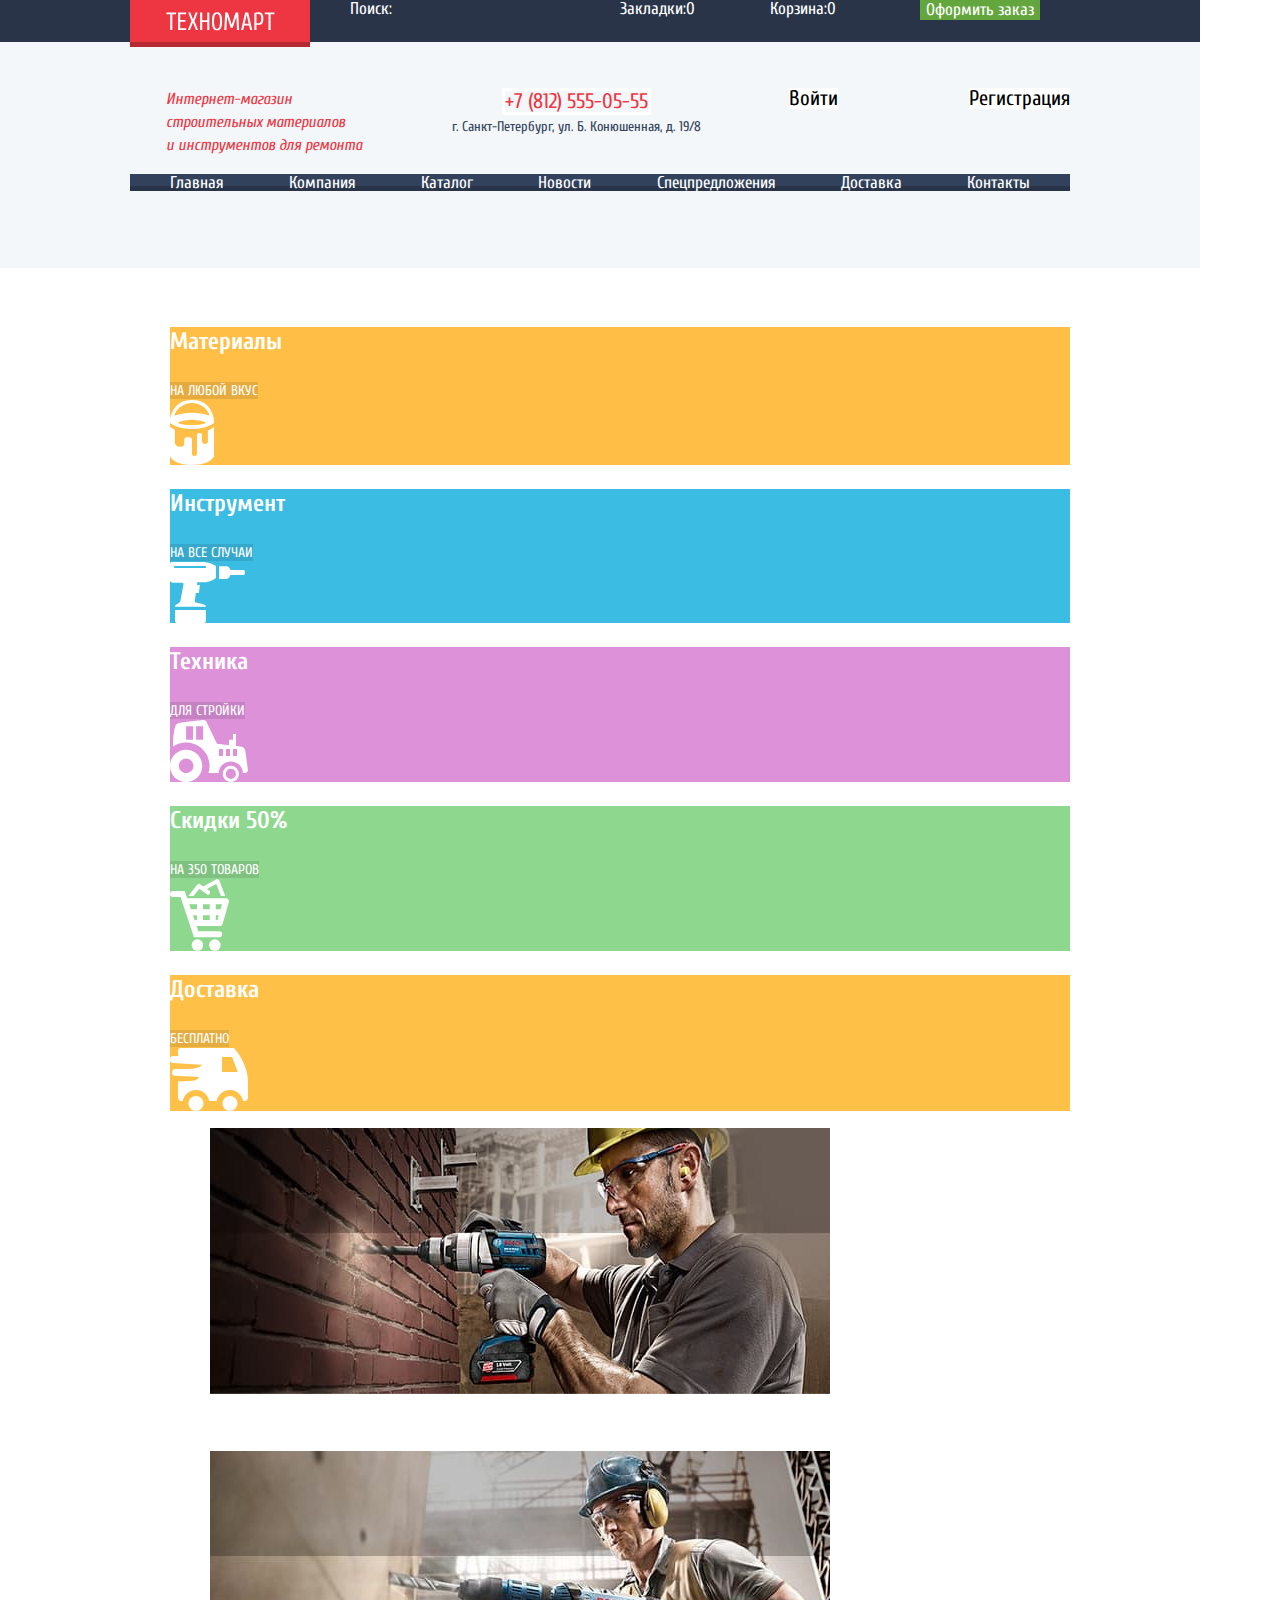
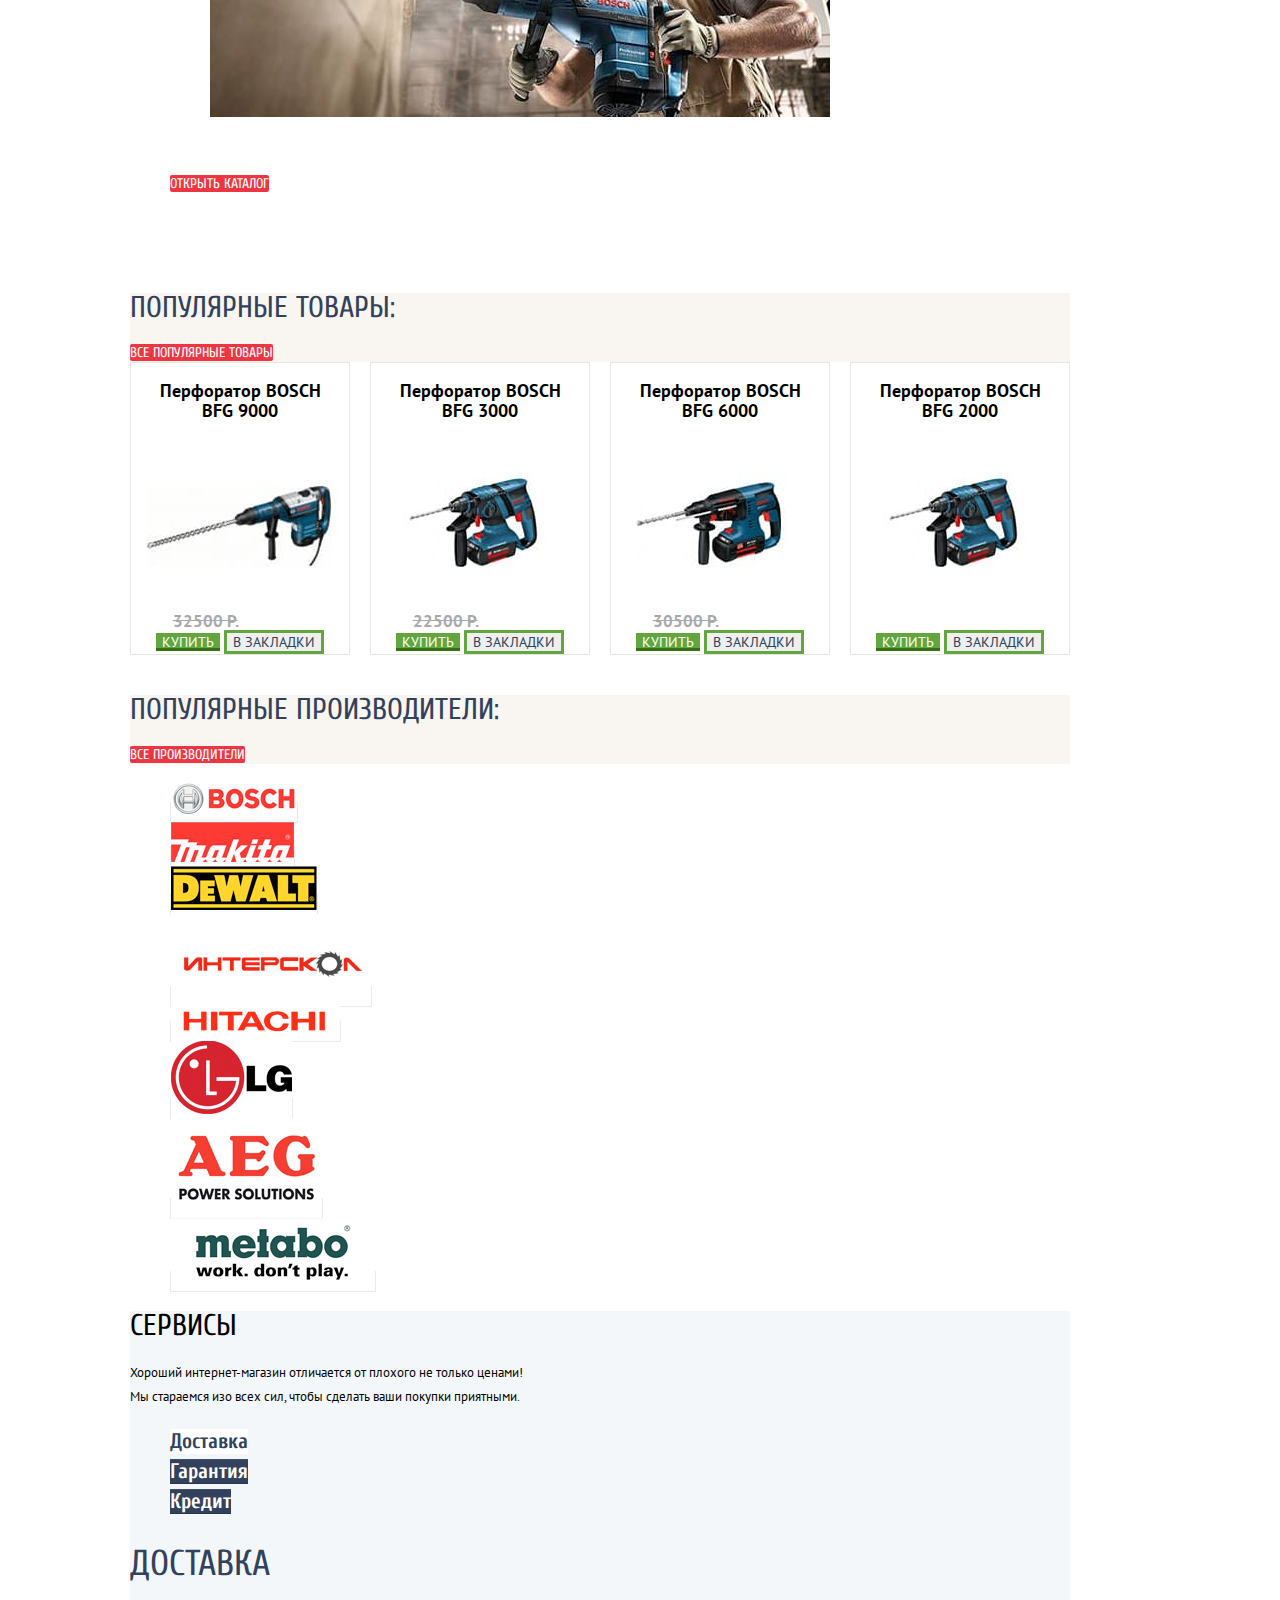
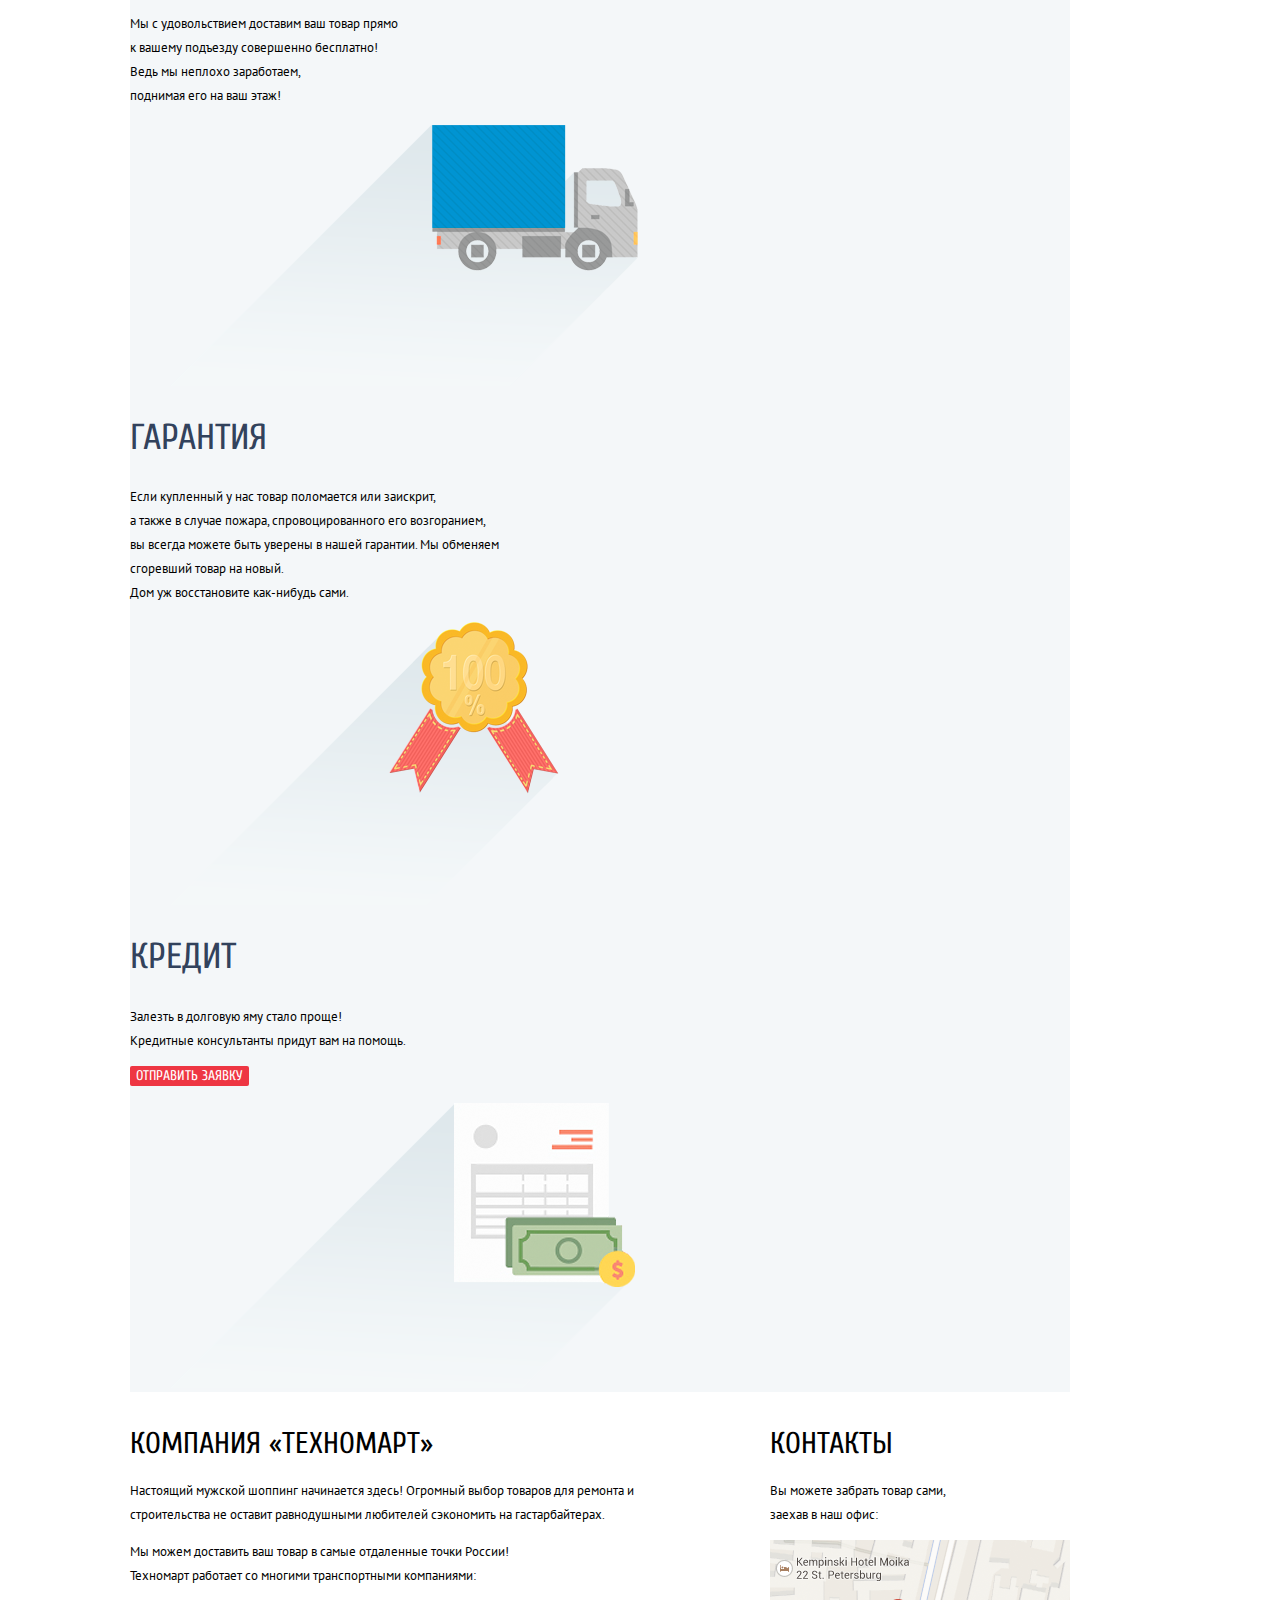
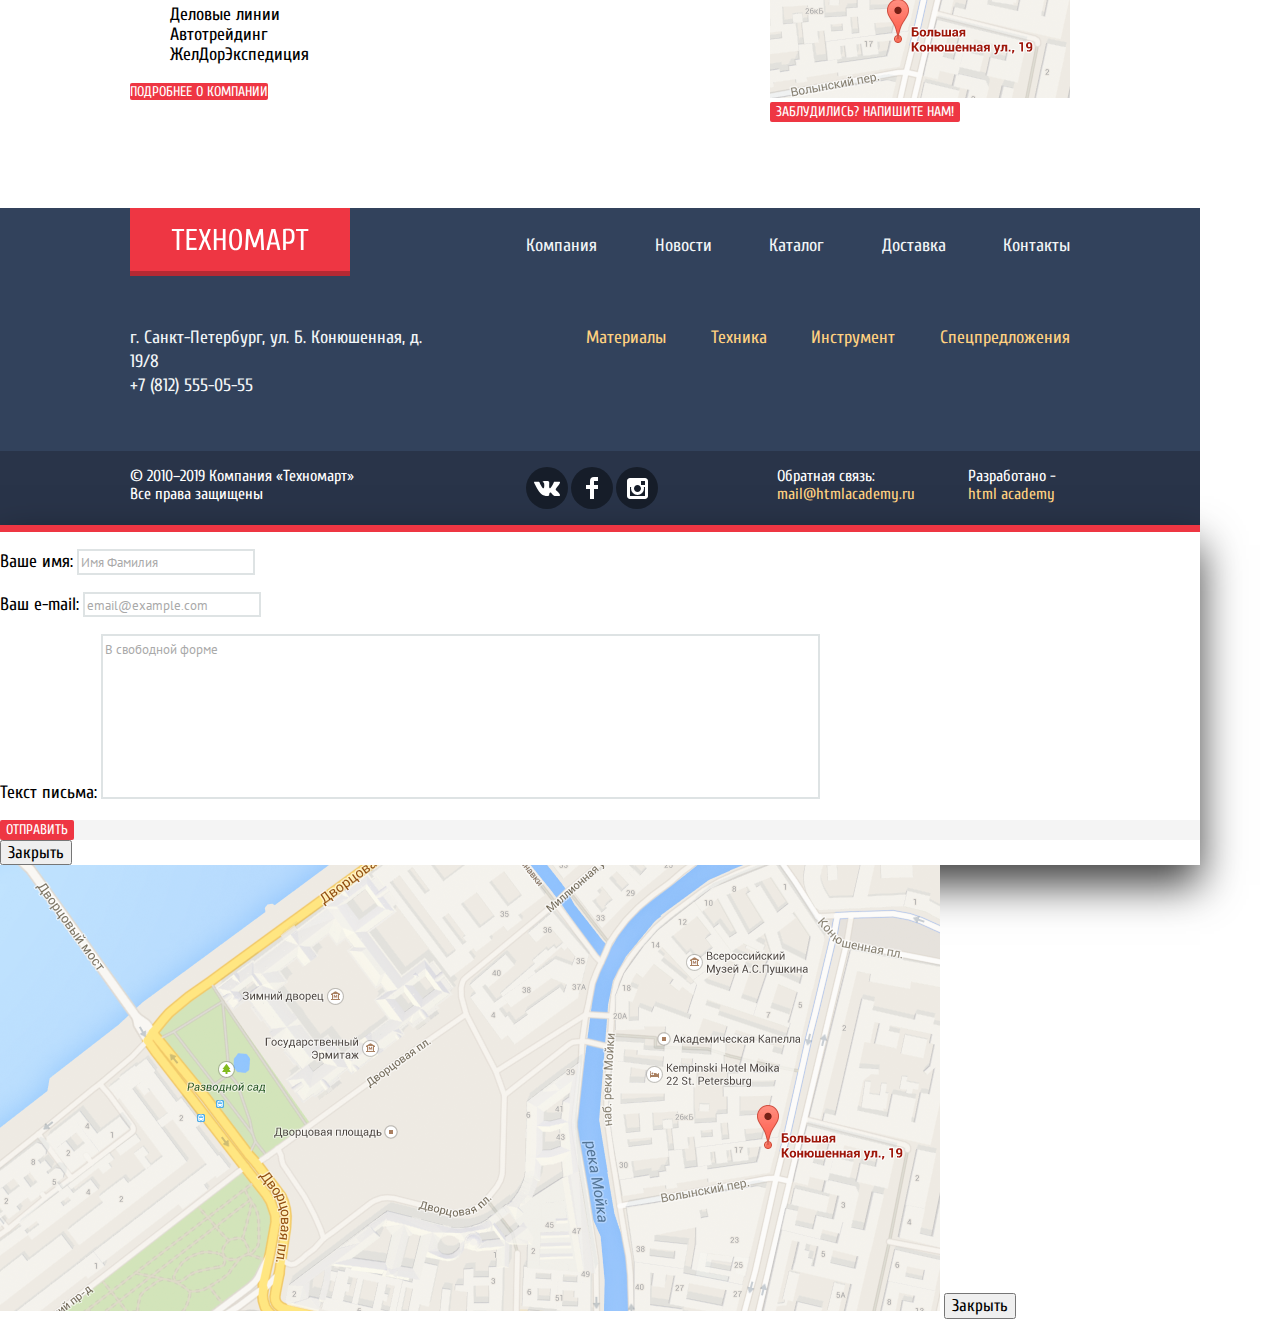
==== index.html @ 13ef3813 "basic flex net excl. the pink area" ====
<!DOCTYPE html>
<html lang="ru">

<head>
  <meta charset="utf-8">
  <meta name="viewport" content="width=device-width, initial-scale=1.0">
  <meta http-equiv="X-UA-Compatible" content="ie=edge">
  <title>HTML Academy: Техномарт</title>
  <link href="css/normalize.css" rel="stylesheet">
  <link href="css/style.css" rel="stylesheet">
  <link href="https://fonts.googleapis.com/css?family=Cuprum:400,400i,700|PT+Sans:400,700&display=swap&subset=cyrillic" rel="stylesheet">
</head>

<body>
  <header class="main-header">
    <nav class="top-nav">
      <div class="wrapper">
        <div class="logo-container">
          <a href="#" class="logo">
            <img src="img/logo-top.svg" alt="Логотип компании Техномарт." width="109" height="19">
          </a>
        </div>
        <ul class="top-menu">
          <li class="top-menu-item"><a class="search" href="">Поиск:</a></li>
          <li class="top-menu-item"><a href="#">Закладки:<span>0</span></a></li>
          <li class="top-menu-item"><a href="#">Корзина:<span>0</span></a></li>
          <li class="top-menu-item">
            <button class="order-button" type="button">Оформить заказ</button>
          </li>
        </ul>
      </div>
    </nav>
    <div class="wrapper">
      <div class="main-header-middle">
        <p>
          Интернет-магазин строительных материалов<br>
          и инструментов для ремонта
        </p>
        <div class="main-header-middle-contact">
          <a href="tel:+78125550555">+7 (812) 555-05-55</a>
          <!-- Может, здесь тэг address? -->
          <span>г. Санкт-Петербург, ул. Б. Конюшенная, д. 19/8</span>
        </div>
        <div class="login-signup-buttons">
          <a href="#" class="login-link">Войти</a>
          <a href="#">Регистрация</a>
        </div>
      </div>
      <nav class="main-nav">
        <ul class="main-menu">
          <li class="main-menu-item main-menu-item-active"><a href="#">Главная</a></li>
          <li class="main-menu-item"><a href="">Компания</a></li>
          <li class="main-menu-item"><a href="catalog.html">Каталог</a></li>
          <li class="main-menu-item"><a href="">Новости</a></li>
          <li class="main-menu-item"><a href="">Спецпредложения</a></li>
          <li class="main-menu-item"><a href="">Доставка</a></li>
          <li class="main-menu-item"><a href="">Контакты</a></li>
        </ul>
      </nav>
    </div>
  </header>
  <main class="wrapper">
    <section class="offers">
      <h1 class="visually-hidden">Все предложения</h1>
      <ul class="offers-list">
        <li class="offers-list-item">
          <h3>Материалы</h3>
          <a href="#">на любой вкус</a>
          <div class="offer-icon-materials"></div>
        </li>
        <li class="offers-list-item">
          <h3>Инструмент</h3>
          <a href="#">на все случаи</a>
          <div class="offer-icon-tools"></div>
        </li>
        <li class="offers-list-item">
          <h3>Техника</h3>
          <a href="#">для стройки</a>
          <div class="offer-icon-machinery"></div>
        </li>
        <li class="offers-list-item">
          <h3>Скидки 50%</h3>
          <a href="#">на 350 товаров</a>
          <div class="offer-icon-discounts"></div>
        </li>
        <li class="offers-list-item">
          <h3>Доставка</h3>
          <a href="#">бесплатно</a>
          <div class="offer-icon-delivery"></div>
        </li>
        <li class="slider-container">
          <figure class="slide-1">
            <img src="img/slide-image-1.jpg" alt="Фотография мужчины, работающего дрелью." width="620" height="266">
            <figcaption>
              <span>Дрели</span>
              <span>Соседям на радость!</span>
            </figcaption>
          </figure>
          <figure class="slide-2">
            <img src="img/slide-image-2.jpg" alt="Фотография мужчины, работающего перфоратором." width="620" height="266">
            <figcaption>
              <span>Перфораторы</span>
              <span>Настоящие мужские игрушки</span>
            </figcaption>
          </figure>
          <a class="button" href="">открыть каталог</a>
          <a href="#" class="slider-arrows arrow-left" aria-label="Стрелка назад"></a>
          <a href="#" class="slider-arrows arrow-right" aria-label="Стрелка вперёд"></a>
          <div class="pagination">
            <a href="#" class="circle circle-active"></a>
            <a href="#" class="circle circle"></a>
          </div>
        </li>
      </ul>
    </section>
    <section class="popular-products">
      <div class="section-top">
        <h1>Популярные товары:</h1>
        <a class="button" href="#">все популярные товары</a>
      </div>
      <ul class="catalog-list">
        <li class="catalog-item">
          <a href="#">
            <h3>
              Перфоратор BOSCH<br>
              BFG 9000
            </h3>
            <img src="img/bosch-bfg-9000.jpg" alt="Перфоратор Бош БФГ 9000." width="218" height="170">
            <span class="old-price">32500 Р.</span>
            <span class="new-price">25500 Р.</span>
            <!-- Нужно ли сюда этот спан с классом "visually-hidden" или оставить его только там, где он есть в макете? -->
            <span class="new-flag visually-hidden"></span>
          </a>
          <div class="catalog-item-buttons">
            <button class="purchase" type="button">Купить</button>
            <button class="wish-list" type="button">В закладки</button>
          </div>
        </li>
        <li class="catalog-item">
          <a href="#">
            <h3>
              Перфоратор BOSCH<br>
              BFG 3000
            </h3>
            <img src="img/bosch-bfg-3000.jpg" alt="Перфоратор Бош БФГ 3000." width="218" height="170">
            <span class="old-price">22500 Р.</span>
            <span class="new-price">15500 Р.</span>
            <span class="new-flag visually-hidden"></span>
          </a>
          <div class="catalog-item-buttons">
            <button class="purchase" type="button">Купить</button>
            <button class="wish-list" type="button">В закладки</button>
          </div>
        </li>
        <li class="catalog-item">
          <a href="#">
            <h3>
              Перфоратор BOSCH<br>
              BFG 6000
            </h3>
            <img src="img/bosch-bfg-6000.jpg" alt="Перфоратор Бош БФГ 6000." width="218" height="170">
            <span class="old-price">30500 Р.</span>
            <span class="new-price">25500 Р.</span>
            <span class="new-flag visually-hidden"></span>
          </a>
          <div class="catalog-item-buttons">
            <button class="purchase" type="button">Купить</button>
            <button class="wish-list" type="button">В закладки</button>
          </div>
        </li>
        <li class="catalog-item">
          <a href="#">
            <h3>
              Перфоратор BOSCH<br>
              BFG 2000
            </h3>
            <img src="img/bosch-bfg-2000.jpg" alt="Перфоратор Бош БФГ 2000." width="218" height="170">
            <span class="old-price"></span>
            <span class="new-price">12500 Р.</span>
            <span class="new-flag" aria-label="Новый товар"></span>
          </a>
          <div class="catalog-item-buttons">
            <button class="purchase" type="button">Купить</button>
            <button class="wish-list" type="button">В закладки</button>
          </div>
        </li>
      </ul>
    </section>
    <section class="popular-producers">
      <div class="section-top">
        <h1>Популярные производители:</h1>
        <a class="button" href="#">все производители</a>
      </div>
      <ul class="producers-list">
        <li><a href="#"><img src="img/bosch.png" alt="Логотип компании Бош" width="126" height="37"></a></li>
        <li><a href="#"><img src="img/makita.png" alt="Логотип компании Макита" width="123" height="40"></a></li>
        <li><a href="#"><img src="img/de-walt.png" alt="Логотип компании Девальт" width="146" height="44"></a></li>
        <li><a href="#"><img src="img/interskol.png" alt="Логотип компании Интерскол" width="200" height="88"></a></li>
        <li><a href="#"><img src="img/hitachi.png" alt="Логотип компании Хитачи" width="169" height="31"></a></li>
        <li><a href="#"><img src="img/lg.png" alt="Логотип компании Элджи" width="121" height="73"></a></li>
        <li><a href="#"><img src="img/aeg.png" alt="Логотип компании Аег" width="151" height="96"></a></li>
        <li><a href="#"><img src="img/metabo.png" alt="Логотип компании Метабо" width="204" height="69"></a></li>
      </ul>
    </section>
    <section class="services">
      <h1>Сервисы</h1>
      <p>
        Хороший интернет-магазин отличается от плохого не только ценами!<br>
        Мы стараемся изо всех сил, чтобы сделать ваши покупки приятными.
      </p>
      <div class="service-container">
        <ul class="service-tabs">
          <li class="service-tab-active"><a class="tab-active-link" href="#">Доставка</a></li>
          <li><a href="#">Гарантия</a></li>
          <li><a href="#">Кредит</a></li>
        </ul>
        <div class="service-list-item">
          <h2>Доставка</h2>
          <p>
            Мы с удовольствием доставим ваш товар прямо<br>
            к вашему подъезду совершенно бесплатно!<br>
            Ведь мы неплохо заработаем,<br>
            поднимая его на ваш этаж!
          </p>
          <figure>
            <img src="img/delivery.png" alt="Грузовик." width="468" height="261">
          </figure>
        </div>
        <div class="service-list-item">
          <h2>Гарантия</h2>
          <p>
            Если купленный у нас товар поломается или заискрит,<br>
            а также в случае пожара, спровоцированного его возгоранием,<br>
            вы всегда можете быть уверены в нашей гарантии. Мы обменяем<br>
            сгоревший товар на новый.<br>
            Дом уж восстановите как-нибудь сами.
          </p>
          <figure>
            <img src="img/guarantee.png" alt="Сертификат качества." width="389" height="283">
          </figure>
        </div>
        <div class="service-list-item">
          <h2>Кредит</h2>
          <p>
            Залезть в долговую яму стало проще!<br>
            Кредитные консультанты придут вам на помощь.
          </p>
          <button class="button" type="submit" name="credit-button">Отправить заявку</button>
          <figure>
            <img src="img/credit.png" alt="Бланк заявления с денежной купюрой." width="465" height="285">
          </figure>
        </div>
      </div>
    </section>
    <div class="about-contact-container">
      <section class="about">
        <h1>КОМПАНИЯ «Техномарт»</h1>
        <p>Настоящий мужской шоппинг начинается здесь! Огромный выбор товаров для ремонта и строительства не оставит равнодушными любителей сэкономить на гастарбайтерах.</p>
        <p>Мы можем доставить ваш товар в самые отдаленные точки России!<br>
          Техномарт работает со многими транспортными компаниями: </p>
        <ul class="logistics-list">
          <li>Деловые линии</li>
          <li>Автотрейдинг</li>
          <li>ЖелДорЭкспедиция</li>
        </ul>
        <a class="button" href="#">Подробнее о компании</a>
      </section>
      <section class="main-contact">
        <h1>КОНТАКТЫ</h1>
        <p>
          Вы можете забрать товар сами,<br>
          заехав в наш офис:
        </p>
        <!-- А ссылка здесь же нужна?: -->
        <a href="#">
          <div class="map">
            <img src="img/map-small.png" alt="Маленькая карта с отметкой расположения офиса компании Техномарт по адресу: Санкт-Петербург, ул. Большая Конюшенная 19 дробь 8." width="300" height="158">
          </div>
        </a>
        <button class="button" type="button">Заблудились? Напишите нам!</button>
      </section>
    </div>
  </main>
  <footer class="main-footer">
    <div class="main-footer-top">
      <div class="wrapper">
        <nav class="main-footer-nav">
          <div class="logo-container">
            <a href="#" class="logo">
              <img src="img/logo-bottom.svg" alt="Логотип компании Техномарт" width="138" height="23">
            </a>
          </div>
          <ul class="main-footer-menu">
            <li class="main-footer-menu-item"><a href="#">Компания</a></li>
            <li class="main-footer-menu-item"><a href="#">Новости</a></li>
            <li class="main-footer-menu-item"><a href="catalog.html">Каталог</a></li>
            <li class="main-footer-menu-item"><a href="#">Доставка</a></li>
            <li class="main-footer-menu-item"><a href="#">Контакты</a></li>
          </ul>
        </nav>
        <div class="breadcrumbs-container">
          <span>г. Санкт-Петербург, ул. Б. Конюшенная, д. 19/8<br>
            +7 (812) 555-05-55
          </span>
          <ul class="main-footer-breadcrumbs">
            <li><a href="#">Материалы</a></li>
            <li><a href="#">Техника</a></li>
            <li><a href="#">Инструмент</a></li>
            <li><a href="#">Спецпредложения</a></li>
          </ul>
        </div>
      </div>
    </div>
    <div class="main-footer-bottom">
      <div class="wrapper footer-bottom-container">
        <p>
          &copy; 2010–2019 Компания «Техномарт»<br>
          Все права защищены
        </p>
        <div class="social-info-container">
          <ul class="social-list">
            <li class="social-list-item"><a href="#" aria-label="ВКонтакте"></a></li>
            <li class="social-list-item"><a href="#" aria-label="Фейсбук"></a></li>
            <li class="social-list-item"><a href="#" aria-label="Инстаграм"></a></li>
          </ul>
          <p class="footer-email">
            Обратная связь:
            <a href="mailto:mail@htmlacademy.ru">mail@htmlacademy.ru</a>
          </p>
          <p class="footer-copyright">
            Разработано -
            <a href="https://htmlacademy.ru">html academy</a>
          </p>
        </div>
      </div>
    </div>
  </footer>
  <section class="modal modal-login">
    <h2 class="visually-hidden">Форма письма</h2>
    <form action="https://echo.htmlacademy.ru" method="post">
      <p>
        <label for="user-name">Ваше имя:</label>
        <input id="user-name" type="text" name="name" value="" placeholder="Имя Фамилия" required>
      </p>
      <p>
        <label for="user-email">Ваш e-mail:</label>
        <input id="user-email" type="email" name="email" value="" placeholder="email@example.com" required>
      </p>
      <p>
        <label for="email-text">Текст письма:</label>
        <textarea id="email-text" rows="8" cols="87" name="email-text" placeholder="В свободной форме"></textarea>
      </p>
      <div class="button-area">
        <button class="button" type="submit">Отправить</button>
      </div>
    </form>
    <button class="modal-close" type="button">Закрыть</button>
  </section>
  <section class="modal modal-map">
    <h2 class="visually-hidden">Карта с адресом</h2>
    <img src="img/map-big.png" alt="Большая карта с отметкой расположения офиса компании Техномарт по адресу: Санкт-Петербург, ул. Большая Конюшенная 19 дробь 8." width="940" height="446">
    <button class="modal-close" type="button">Закрыть</button>
  </section>
</body>

</html>
---- css/style.css ----
*, *::before, *::after {
  box-sizing: border-box;
}

html,
body {
  margin: 0;
  padding: 0;
}

body {
  font-family: 'Cuprum', sans-serif;
  font-size: 17px;
  line-height: 18px;
  font-weight: 400;
  color: #000000;
  background-color: #ffffff;
  width: 1200px;
}

a {
  text-decoration: none;
}

section h1,
.catalog-top h1 {
  font: inherit;
  font-size: 30px;
  line-height: 30px;
  color: #32425c;
  text-transform: uppercase;
}

.wrapper {
  width: 940px;
  margin: 0 auto;
}

.button {
  font: inherit;
  font-size: 14px;
  line-height: inherit;
  text-align: center;
  vertical-align: middle;
  text-transform: uppercase;
  color: #ffffff;
  background-color: #ee3643;
  border: none;
  border-radius: 2px;
}

.button:hover {
  background-color: #ca2c37;
}

.button:focus {
  background-color: #ba2732;
}

.visually-hidden {
  position: absolute;
  clip: rect(0 0 0 0);
  width: 1px;
  height: 1px;
  margin: -1px;
}

.main-header {
  background-color: #f4f7f9;
  padding-bottom: 60px;
  margin-bottom: 59px;
}

.top-nav {
  background-color: #293449;
  height: 42px;
  margin-bottom: 46px;
}

.top-nav .wrapper {
  display: flex;
  justify-content: space-between;
}
/* Логотип лучше позиционировать абсолютно? */
.logo-container {
  width: 220px;
  height: 47px;
  background-color: #ee3643;
  box-shadow: inset 0px -5px 0 0 rgba(0, 0, 0, 0.24);
  text-align: center;
}

.logo-container:hover {
  background-color: #ca2c37;
}

.logo-container:focus {
  background-color: #ba2732;
}

.logo {
  display: block;
  margin-top: 12px;
}

.top-menu {
  margin: 0;
  list-style: none;
  display: flex;
  justify-content: space-between;
  align-items: flex-start;
}

.top-menu-item a,
.main-menu-item a {
  font: inherit;
  color: #ffffff;
}

.top-menu .top-menu-item:not(first-child) {
  width: 150px;
}

.top-menu .top-menu-item:first-child {
  width: 270px;
}

.top-menu-item a:hover,
.main-menu-item a:hover {
  background-color: #212a3a;
}

.top-menu-item a:focus,
.main-menu-item a:focus {
  background-color: #161d29;
}

.top-menu-item .search:focus {
  color: #000000;
  background-color: #ffffff;
}

.top-menu-item .order-button {
  font: inherit;
  color: #ffffff;
  background-color: #63a63e;
  border: none;
}

.top-menu-item .order-button:hover {
  color: rgba(255, 255, 255, 0.5);
  background-color: #518534;
}

.top-menu-item .order-button:focus {
  color: #ffffff;
  background-color: #63a63e;
  outline: none;
}

.main-header-middle {
  flex-basis: 100%;
  display: flex;
  justify-content: space-between;
  align-items: flex-start;
}

.main-header-middle p {
  font-size: 16px;
  font-style: italic;
  line-height: 23px;
  color: #ee3643;
  width: 198px;
  margin: 0;
  margin-left: 36px;
}

.main-header-middle-contact {
  width: 270px;
  display: flex;
  flex-direction: column;
  justify-content: center;
  align-items: center;
}

.main-header-middle-contact a {
  font-size: 21px;
  line-height: 21px;
  color: #ee3643;
  border: solid 3px #ffffff;
}

.main-header-middle-contact span {
  font-size: 14px;
  line-height: 24px;
  color: #32425c;
}

.login-signup-buttons {
  width: 281px;
  display: flex;
  justify-content: space-between;
}

.login-signup-buttons a {
  /* width: 121px; */
  font-size: 21px;
  line-height: 21px;
  color: inherit;
  background-color: #ffffff;
}

.login-signup-buttons a:hover {
  color: #ee3643;
}

.login-signup-buttons a:focus {
  color: rgba(0, 0, 0, 0.3);
  outline: none;
}

.main-menu {
  list-style: none;
  flex-basis: 100%;
  display: flex;
  justify-content: space-between;
  line-height: 17px;
  background-color: #32425c;
  box-shadow: inset 0px -5px 0 0 #293449;

}

/* .main-menu .main-menu-item:first-child {
  padding-left: 40px;
} */

.main-menu .main-menu-item:last-child {
  padding-right: 40px;
}

.offers {
  color: #ffffff;
}

.offers-list {
  list-style: none;
}

.offers-list-item h3 {
  font-size: 24px;
  line-height: 30px;
  font-weight: 700;
}

.offers-list-item a {
  font-size: 14px;
  color: inherit;
  text-transform: uppercase;
  background-color: rgba(0, 0, 0, 0.1);
}

.offers-list-item a:hover {
  background-color: rgba(0, 0, 0, 0.2);
}

.offers-list-item a:focus {
  background-color: rgba(0, 0, 0, 0.3);
}

.offers-list-item:nth-child(1) {
  background-color: #ffbf47;
}

.offers-list-item:nth-child(2) {
  background-color: #3bbce3;
}

.offers-list-item:nth-child(3) {
  background-color: #dc91d8;
}

.offers-list-item:nth-child(4) {
  background-color: #8ed78f;
}

.offers-list-item:nth-child(5) {
  background-color: #ffc047;
}

.offer-icon-materials {
  width: 44px;
  height: 65px;
  background-image: url('../img/materials.svg');
  background-repeat: no-repeat;
  background-size: contain;
}

.offer-icon-tools {
  width: 75px;
  height: 61px;
  background-image: url('../img/tools.svg');
  background-repeat: no-repeat;
  background-size: contain;
}

.offer-icon-machinery {
  width: 78px;
  height: 62px;
  background-image: url('../img/machinery.svg');
  background-repeat: no-repeat;
  background-size: contain;
}

.offer-icon-discounts {
  width: 59px;
  height: 72px;
  background-image: url('../img/discounts.svg');
  background-repeat: no-repeat;
  background-size: contain;
}

.offer-icon-delivery {
  width: 78px;
  height: 63px;
  background-image: url('../img/delivery.svg');
  background-repeat: no-repeat;
  background-size: contain;
}

.slider-container span:nth-child(1) {
  font-size: 36px;
  line-height: 36px;
  font-weight: 700;
  text-transform: uppercase;
}

.slider-container span:nth-child(2) {
  font-size: 18px;
  line-height: 24px;
}

.slider-arrows {
  display: block;
  width: 22px;
  height: 40px;
}

.slider-arrows.arrow-left {
  background-image: url('../img/icon-arrow-left.svg');
  background-repeat: no-repeat;
  background-size: contain;
}

.slider-arrows.arrow-right {
  background-image: url('../img/icon-arrow-right.svg');
  background-repeat: no-repeat;
  background-size: contain;
}

.popular-products .section-top,
.popular-producers .section-top {
  background-color: #f9f5f0;
}

.catalog-list {
  list-style: none;
  margin-bottom: 52px;
}

.catalog-item {
  font-family: 'PT Sans', 'Arial', sans-serif;
  font-weight: 700;
  text-align: center;
  border: 1px solid #e5e5e5;
}

.catalog-item:hover {
  box-shadow: 0px 10px 25px 0 rgba(41, 52, 73, 0.5);
}

.catalog-item:hover img {
  visibility: hidden;
}

.catalog-item a {
  font: inherit;
  color: #000000;
}

.catalog-item h3 {
  font-size: 18px;
  line-height: 20px;
}

.catalog-item .old-price {
  font-size: 17px;
  line-height: 18px;
  color: #a9a9a9;
  text-decoration: line-through;
}

.catalog-item .new-price {
  font-size: 17px;
  line-height: 18px;
  color: #ffffff;
}

/* .catalog-item .new-flag {
  display: block;

  width: 60px;
  height: 59px;
} */

.catalog-item-buttons {
  font: inherit;
  font-size: 14px;
  text-align: center;
  vertical-align: middle;
}

.catalog-item-buttons .purchase {
  color: #ffffff;
  text-transform: uppercase;
  background-color: #63a63e;
  border: none;
  box-shadow: inset 0px -3px 0 0 #367315;
}

.catalog-item-buttons .purchase:hover {
  background-color: #5fbb2d;
}

.catalog-item-buttons .purchase:focus {
  background-color: #518534;
  outline: none;
  box-shadow: none;
}

.catalog-item-buttons .wish-list {
  color: #32425c;
  text-transform: uppercase;
  border: none;
  border: solid 3px #63a63e;
}

.catalog-item-buttons .wish-list:hover {
  border: solid 3px #32425c;
}

.catalog-item-buttons .wish-list:focus {
  color: rgba(50, 66, 92, 0.3);
  outline: none;
  border: solid 3px rgba(50, 66, 92, 0.3);
}

.producers-list li {
  list-style: none;
}

.producers-list a {
  text-align: center;
  border: solid 1px #eaeaea;
}

.producers-list a:hover {
  box-shadow: 0px 10px 25px 0 rgba(41, 52, 73, 0.5);
}

.producers-list a:focus {
  opacity: 0.3;
  box-shadow: 0px 4px 10px 0 rgba(41, 52, 73, 0.5);
}

.services {
  background-color: #f4f7f9;
}

.services h1 {
  color: inherit;
}

.services p,
.about p,
.main-contact p {
  font-family: 'PT Sans', 'Arial', sans-serif;
  font-size: 13px;
  line-height: 24px;
  font-weight: 400;
}

.service-tabs {
  list-style: none;
}

.service-tabs a {
  font-size: 21px;
  line-height: 30px;
  font-weight: 700;
  color: #ffffff;
  background-color: #32425c;
  box-shadow: 0px 1px 0 0 #293449, inset 0px 1px 0 0 #405069;
}

.service-tab-active .tab-active-link {
  color: #32425c;
  background-color: #ffffff;
  box-shadow: 0px 1px 0 0 #ffffff, inset 0px 1px 0 0 #ffffff;
}

.service-tabs a:not(.tab-active-link):hover,
.service-tabs a:not(.tab-active-link):focus {
  background-color: #293449;
  outline: none;
}

.service-list-item h2 {
  font-size: 36px;
  line-height: 36px;
  font-weight: 400;
  color: #32425c;
  text-transform: uppercase;
}

.logistics-list {
  list-style: none;
}

.logistics-list li {
  font-size: 18px;
  line-height: 20px;
}

.about-contact-container {
  display: flex;
  flex-basis: 100%;
  justify-content: space-between;
  margin-bottom: 86px;
}

.about h1,
.main-contact h1 {
  color: #000000;
}

.about {
  width: 519px;
}

.main-contact {
  width: 300px;
}

.main-footer-nav {
  display: flex;
  flex-basis: 100%;
  justify-content: space-between;
  align-items: flex-end;
  margin-bottom: 32px;
}

.main-footer-nav .logo-container {
  width: 220px;
  height: 68px;
}

.main-footer-nav .logo {
  margin-top: 20px;
}

.main-footer-top {
  font-size: 18px;
  line-height: 24px;
  background-color: #32425c;
}

.main-footer-menu {
  width: 544px;
  display: flex;
  justify-content: space-between;
  padding-left: 0;
  list-style: none;
}

.main-footer-breadcrumbs {
  list-style: none;
}

.main-footer-menu-item a {
  color: #f1f5f7;
}

.main-footer-menu-item a:hover,
.main-footer-breadcrumbs a:hover {
  text-decoration: underline;
}

.main-footer-menu-item a:focus {
  color: rgba(241, 245, 247, 0.5);
  text-decoration: none;
}

.breadcrumbs-container {
  display: flex;
  flex-basis: 100%;
  justify-content: space-between;
  align-items: baseline;
  padding-bottom: 53px;
}

.breadcrumbs-container span {
  width: 324px;
  color: #f1f5f7;
}

.main-footer-breadcrumbs {
  width: 524px;
  display: flex;
  justify-content: space-between;
}

.main-footer-breadcrumbs a:focus {
  text-decoration: none;
  color: rgba(255, 209, 128, 0.5);
}

.main-footer-breadcrumbs a {
  font: inherit;
  color: #ffd180;
}

.main-footer-bottom {
  font-size: 16px;
  background-color: #293449;
}

.footer-bottom-container {
  display: flex;
  flex-basis: 100%;
  justify-content: space-between;
}

.main-footer-bottom p {
  width: 228px;
  color: #ffffff;
}

.social-info-container {
  width: 544px;
  display: flex;
}

.social-list {
  width: 132px;
  display: flex;
  padding-left: 0;
  margin-right: 119px;
  list-style: none;
}

.social-list-item a {
  display: block;
  width: 42px;
  height: 42px;
  margin-right: 3px;
  background-color: #161d29;
  border-radius: 50%;
}

.social-list-item:nth-child(1) a {
  background-image: url('../img/vk-icon.svg');
  background-repeat: no-repeat;
  background-position: center;
}

.social-list-item:nth-child(2) a {
  background-image: url('../img/fb-icon.svg');
  background-repeat: no-repeat;
  background-position: center;
}

.social-list-item:nth-child(3) a {
  margin-right: 0;
  background-image: url('../img/insta-icon.svg');
  background-repeat: no-repeat;
  background-position: center;
}

.social-list-item a:hover,
.social-list-item a:focus {
  background-color: #ee3643;
}

.footer-email {
  width: 135px;
  margin-right: 53px;
}

.footer-copyright {
  width: 96px;
  margin-right: auto;
}

.footer-email a,
.footer-copyright a {
  font: inherit;
  font-size: 16px;
  color: #ffd180;
}

.footer-email a:hover,
.footer-copyright a:hover {
  text-decoration: underline;
}

.footer-email a:focus,
.footer-copyright a:focus {
  text-decoration: none;
  color: #ee3643;
}

/*CATALOG*/
.main-header-catalog {
  margin-bottom: 25px;
}

.top-menu-item .link-active {
  background-color: #ee3643;
}

.main-header-middle .user-account {
  width: 299px;
  display: flex;
  flex-direction: column;
}

.user-account .user-name {
  font: inherit;
  font-size: 21px;
  line-height: 21px;
  color: inherit;
  background-color: #ffffff;
}

.user-name:hover {
  color: #000000;
}

.user-name:focus{
  color: rgba(0, 0, 0, 0.3)
}

.user-account a:not(.user-name) {
  font: inherit;
  font-size: 16px;
  color: #32425c;
  text-decoration: underline;
}

.user-account a:not(.user-name):hover {
  color: #ee3643;
}

.user-account a:not(.user-name):focus {
  color: rgba(50, 66, 92, 0.3);
}

.catalog-top {
  display: flex;
  flex-direction: column;
}

.catalog-top h1 {
  background-color: #f2f6f8;
  margin-bottom: 20px;
}

.catalog-breadcrumbs {
  width: 940px;
  margin: 0;
  padding: 0;
  display: flex;
  justify-content: flex-start;
  list-style: none;
  order: -1;
}

.catalog-breadcrumbs a {
  font-family: 'PT Sans', 'Arial', sans-serif;
  font-size: 13px;
  line-height: 18px;
  font-weight: 400;
  color: inherit;
  text-transform: uppercase;
}

.breadcrumbs-home a {
  display: block;
  width: 14px;
  height: 12px;
  background-image: url('../img/icon-home.svg');
  background-repeat: no-repeat;
  background-position: center;
  cursor: pointer;
}

.filters-catalog-container {
  display: flex;
  flex-basis: 100%;
  justify-content: space-between;
  align-items: flex-start;
}

.filters {
  width: 220px;
}

.filter fieldset {
  margin: 0;
  padding: 0;
  border: none;
}

.filter legend {
  font-family: 'PT Sans', 'Arial', sans-serif;
	font-size: 17px;
	line-height: 30px;
  font-weight: 700;
  text-transform: uppercase;
}

.price-filter {
  font-family: 'PT Sans', 'Arial', sans-serif;
  font-size: 13px;
  line-height: 18px;
  font-weight: 400;
  text-transform: uppercase;
  background-color: #f7f3ec;
}

.slider span:not(:nth-child(2)){
  font-size: 17px;
  background-color: #f7f3ec;
}

hr {
border: 0;
height: 1px;
background-color: #e5e5e5;
}

.filter ul {
  font-family: 'PT Sans', 'Arial', sans-serif;
	font-size: 15px;
	line-height: 20px;
  font-weight: 400;
  text-transform: uppercase;
  list-style: none;
}

.filter-input:hover + label,
.filter-input:hover + label {
	color: #000000;
}

.filter-input:disabled + label {
	color: #000000;
	opacity: 0.4;
}

.filter-button {
  font-family: 'PT Sans', 'Arial', sans-serif;
  font-size: 13px;
  line-height: 18px;
  font-weight: 400;
  text-align: center;
  vertical-align: middle;
  text-transform: uppercase;
  background-color: #ffffff;
  border: solid 1px #e5e5e5;
  cursor: pointer;
}

.filter-button:hover {
  border: solid 1px #bdc6ca;
}

.filter-button:focus {
  border: solid 1px #ee3643;
  outline: none;
}

.catalog-tools {
  width: 700px;
}

.sorting {
  display: flex;
  align-items: center;
  font-family: 'PT Sans', 'Arial', sans-serif;
  font-size: 13px;
  line-height: 18px;
  font-weight: 400;
  text-transform: uppercase;
  background-color: #f7f3ec;
  margin-bottom: 21px;
}

.sorting-list {
  display: flex;
  list-style: none;
}

.sorting-item {
  color: rgba(0, 0, 0, 0.18);
  border-bottom: 1px dotted #ee3643;
}

.sorting-item:hover,
.sorting-item:focus {
  border-bottom: 1px solid #ee3643;
}

.sorting-item-active {
  color: #ee3643;
}

.sorting-buttons {
  display: flex;
  width: 11px;
  height: 10px;
  fill: #c5c5c5;
  border: none;
  background-color: inherit;
  cursor: pointer;
}

.sorting-buttons:hover,
.sorting-buttons:focus {
  fill: #000000;
  outline: none;
}

.sorting-button-active {
  fill: #ee3643;
}

.catalog-list {
  width: 100%;
  margin: 0;
  padding: 0;
  display: flex;
  flex-wrap: wrap;
  justify-content: space-between;
}

.catalog-item {
  width: 220px;
  margin-bottom: 20px;
}

.catalog-item:nth-child(n+7) {
  margin-bottom: 0;
}

.pagination-list {
	list-style: none;
}

.pagination-list a {
  font-family: 'PT Sans', 'Arial', sans-serif;
  font-size: 13px;
  line-height: 18px;
  font-weight: 400;
  text-transform: uppercase;
  background-color: #ffffff;
  border: solid 1px #e5e5e5;
  border-radius: 2px;
}

.pagination-list a:hover {
  border: solid 1px #bdc6ca;
}

.pagination-list a:focus,
.pagination-list a:active {
  border: solid 1px #ee3643;
}

.pagination-item-active a {
  color: #ffffff;
  background-color: #ee3643;
  border: solid 1px #ee3643;
}

.catalog-article {
  background-color: #f4f7f9;
}

.catalog-article p {
  font-family: 'PT Sans', 'Arial', sans-serif;
  font-size: 13px;
  line-height: 24px;
  font-weight: 400;
}

/* MODAL */

.modal-login,
.modal-check {
  border-top: 7px solid #ee3643;
}

.modal-login {
  box-shadow: 0px 20px 40px 0 rgba(0, 1, 1, 0.75);
}

.modal-login label {
  font-size: 18px;
}

.modal-login input[type='text'],
.modal-login input[type='email'],
.modal-login textarea {
  border: none;
  border: solid 2px #dee3e4;
}

.modal-login textarea {
  resize: none;
}

.modal-login input[type='text']::-moz-placeholder,
.modal-login input[type='email']::-moz-placeholder,
.modal-login textarea::-moz-placeholder {
  font-family: 'PT Sans', 'Arial', sans-serif;
  font-size: 13px;
  line-height: 24px;
  font-weight: 400;
  color: #a9a9a9
}

.modal-login input[type='text']::-webkit-input-placeholder,
.modal-login input[type='email']::-webkit-input-placeholder,
.modal-login textarea::-webkit-input-placeholder {
  font-family: 'PT Sans', 'Arial', sans-serif;
  font-size: 13px;
  line-height: 24px;
  font-weight: 400;
  color: #a9a9a9
}

.modal-login input[type='text']::-ms-input-placeholder,
.modal-login input[type='email']::-ms-input-placeholder,
.modal-login textarea::-ms-input-placeholder {
  font-family: 'PT Sans', 'Arial', sans-serif;
  font-size: 13px;
  line-height: 24px;
  font-weight: 400;
  color: #a9a9a9
}

.modal-login input[type='text']:-ms-input-placeholder,
.modal-login input[type='email']:-ms-input-placeholder,
.modal-login textarea:-ms-input-placeholder {
  font-family: 'PT Sans', 'Arial', sans-serif;
  font-size: 13px;
  line-height: 24px;
  font-weight: 400;
  color: #a9a9a9
}

.modal-login input[type='text']::placeholder,
.modal-login input[type='email']::placeholder,
.modal-login textarea::placeholder {
  font-family: 'PT Sans', 'Arial', sans-serif;
  font-size: 13px;
  line-height: 24px;
  font-weight: 400;
  color: #a9a9a9
}

.modal-login .button-area {
  background-color: #f4f4f4;
}

.modal-check {
  box-shadow: 0px 20px 40px 0 rgba(41, 52, 73, 0.75);
}

.modal-check span {
  font-size: 30px;
  line-height: 30px;
  text-align: center;
}

.modal-check .back-to-buy-button {
  font: inherit;
  font-size: 14px;
  color: inherit;
  text-transform: uppercase;
  text-align: center;
  background-color: #ffffff;

}
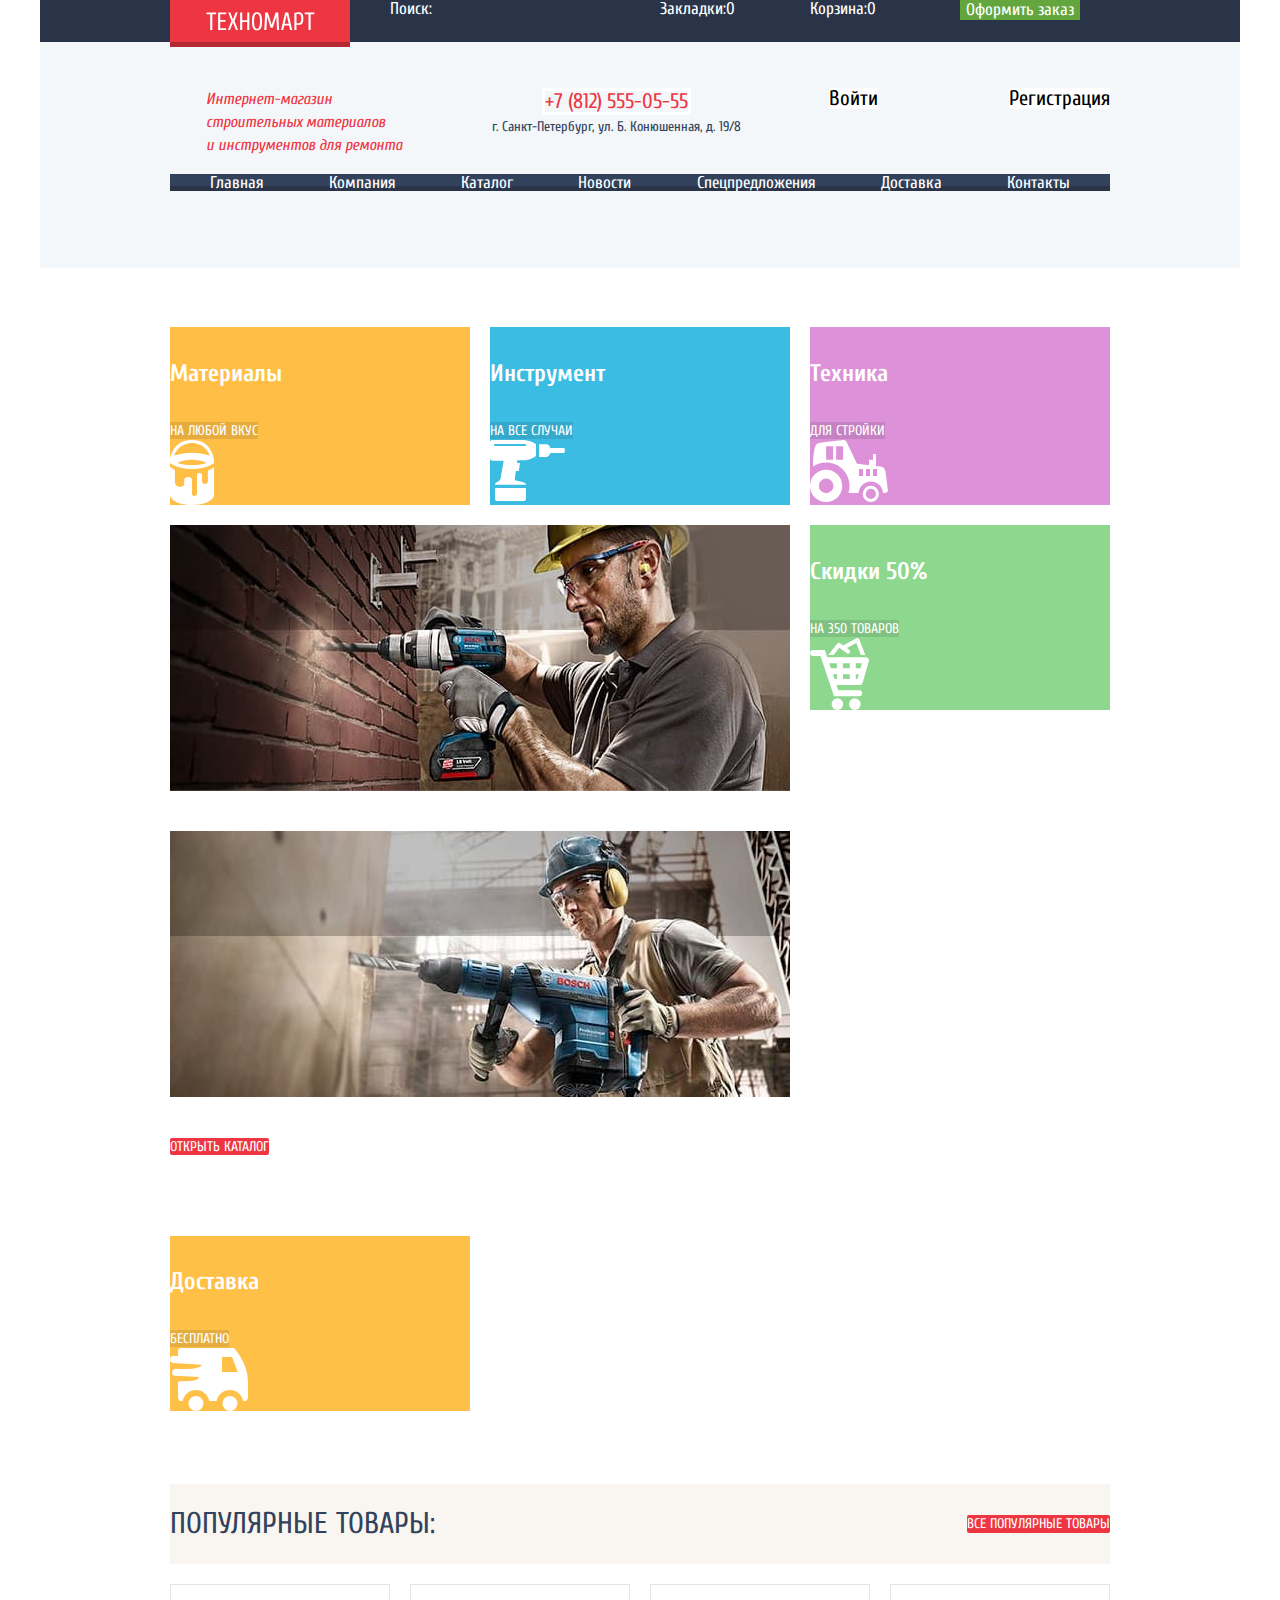
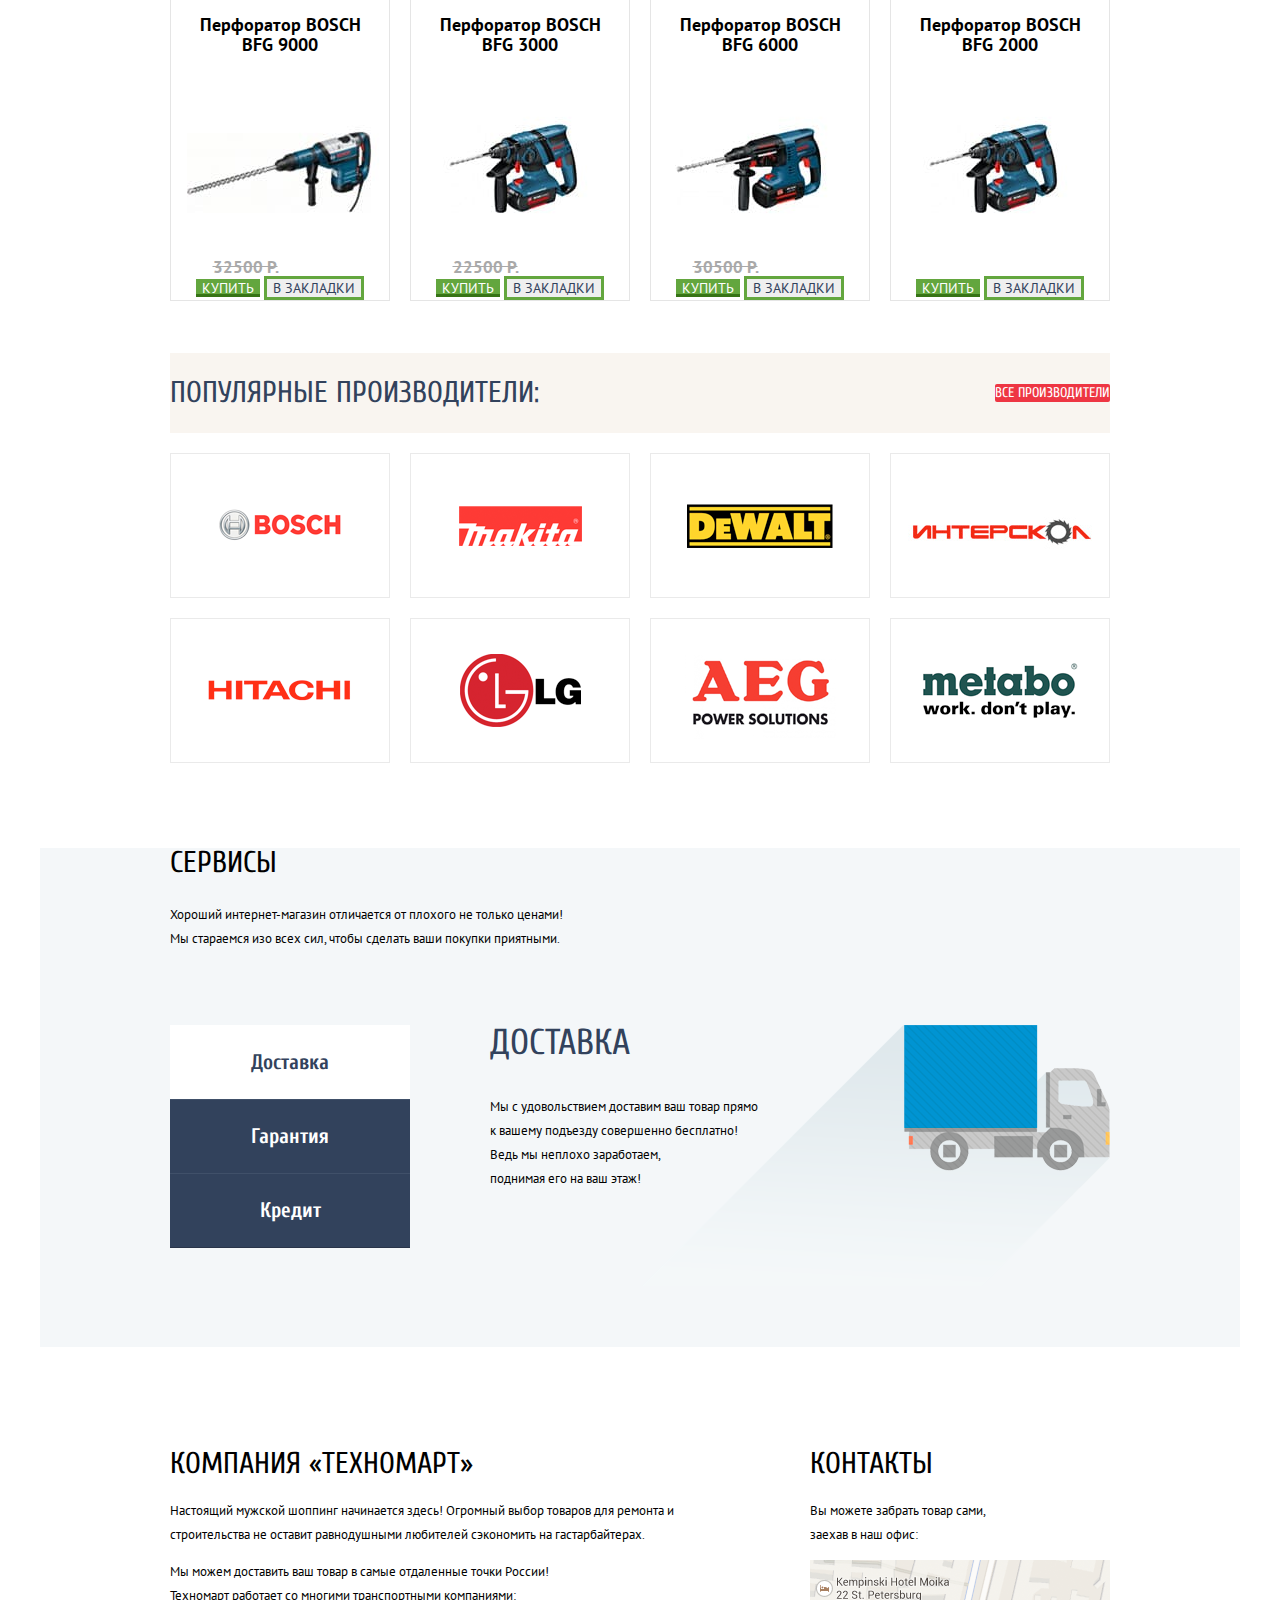
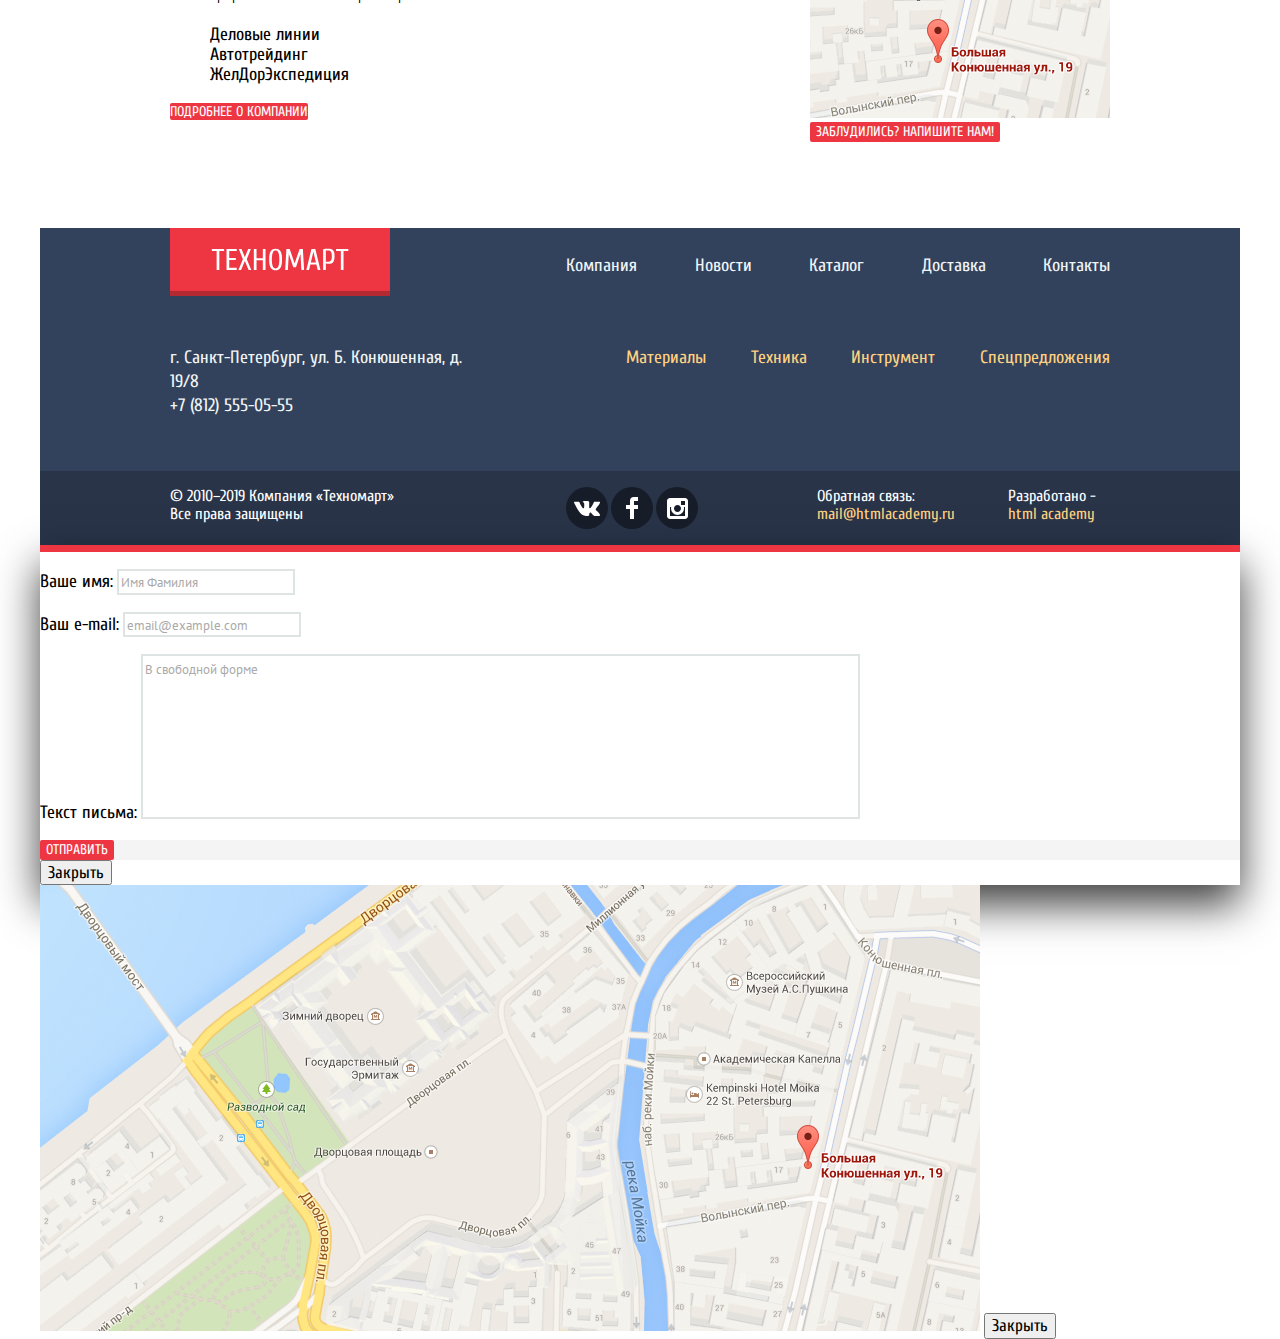
==== commit e6ce5449: "basic flex net completed" ====
--- a/index.html
+++ b/index.html
@@ -59,226 +59,232 @@
       </nav>
     </div>
   </header>
-  <main class="wrapper">
-    <section class="offers">
-      <h1 class="visually-hidden">Все предложения</h1>
-      <ul class="offers-list">
-        <li class="offers-list-item">
-          <h3>Материалы</h3>
-          <a href="#">на любой вкус</a>
-          <div class="offer-icon-materials"></div>
-        </li>
-        <li class="offers-list-item">
-          <h3>Инструмент</h3>
-          <a href="#">на все случаи</a>
-          <div class="offer-icon-tools"></div>
-        </li>
-        <li class="offers-list-item">
-          <h3>Техника</h3>
-          <a href="#">для стройки</a>
-          <div class="offer-icon-machinery"></div>
-        </li>
-        <li class="offers-list-item">
-          <h3>Скидки 50%</h3>
-          <a href="#">на 350 товаров</a>
-          <div class="offer-icon-discounts"></div>
-        </li>
-        <li class="offers-list-item">
-          <h3>Доставка</h3>
-          <a href="#">бесплатно</a>
-          <div class="offer-icon-delivery"></div>
-        </li>
-        <li class="slider-container">
-          <figure class="slide-1">
-            <img src="img/slide-image-1.jpg" alt="Фотография мужчины, работающего дрелью." width="620" height="266">
-            <figcaption>
-              <span>Дрели</span>
-              <span>Соседям на радость!</span>
-            </figcaption>
-          </figure>
-          <figure class="slide-2">
-            <img src="img/slide-image-2.jpg" alt="Фотография мужчины, работающего перфоратором." width="620" height="266">
-            <figcaption>
-              <span>Перфораторы</span>
-              <span>Настоящие мужские игрушки</span>
-            </figcaption>
-          </figure>
-          <a class="button" href="">открыть каталог</a>
-          <a href="#" class="slider-arrows arrow-left" aria-label="Стрелка назад"></a>
-          <a href="#" class="slider-arrows arrow-right" aria-label="Стрелка вперёд"></a>
-          <div class="pagination">
-            <a href="#" class="circle circle-active"></a>
-            <a href="#" class="circle circle"></a>
-          </div>
-        </li>
-      </ul>
+  <main>
+    <div class="wrapper">
+      <section class="offers">
+        <h1 class="visually-hidden">Все предложения</h1>
+        <ul class="offers-list">
+          <li class="offers-list-item">
+            <h4>Материалы</h4>
+            <a href="#">на любой вкус</a>
+            <div class="offer-icon-materials"></div>
+          </li>
+          <li class="offers-list-item">
+            <h4>Инструмент</h4>
+            <a href="#">на все случаи</a>
+            <div class="offer-icon-tools"></div>
+          </li>
+          <li class="offers-list-item">
+            <h4>Техника</h4>
+            <a href="#">для стройки</a>
+            <div class="offer-icon-machinery"></div>
+          </li>
+          <li class="offers-list-item">
+            <h4>Скидки 50%</h4>
+            <a href="#">на 350 товаров</a>
+            <div class="offer-icon-discounts"></div>
+          </li>
+          <li class="offers-list-item">
+            <h4>Доставка</h4>
+            <a href="#">бесплатно</a>
+            <div class="offer-icon-delivery"></div>
+          </li>
+          <li class="slider-container">
+            <figure class="slide-1">
+              <img src="img/slide-image-1.jpg" alt="Фотография мужчины, работающего дрелью." width="620" height="266">
+              <figcaption>
+                <span>Дрели</span>
+                <span>Соседям на радость!</span>
+              </figcaption>
+            </figure>
+            <figure class="slide-2">
+              <img src="img/slide-image-2.jpg" alt="Фотография мужчины, работающего перфоратором." width="620" height="266">
+              <figcaption>
+                <span>Перфораторы</span>
+                <span>Настоящие мужские игрушки</span>
+              </figcaption>
+            </figure>
+            <a class="button" href="">открыть каталог</a>
+            <a href="#" class="slider-arrows arrow-left" aria-label="Стрелка назад"></a>
+            <a href="#" class="slider-arrows arrow-right" aria-label="Стрелка вперёд"></a>
+            <div class="pagination">
+              <a href="#" class="circle circle-active"></a>
+              <a href="#" class="circle circle"></a>
+            </div>
+          </li>
+        </ul>
+      </section>
+      <section class="popular-products">
+        <div class="section-top">
+          <h2 class="heading-blue">Популярные товары:</h2>
+          <a class="button" href="#">все популярные товары</a>
+        </div>
+        <ul class="catalog-list">
+          <li class="catalog-item">
+            <a href="#">
+              <h5>
+                Перфоратор BOSCH<br>
+                BFG 9000
+              </h5>
+              <img src="img/bosch-bfg-9000.jpg" alt="Перфоратор Бош БФГ 9000." width="218" height="170">
+              <span class="old-price">32500 Р.</span>
+              <span class="new-price">25500 Р.</span>
+              <!-- Нужно ли сюда этот спан с классом "visually-hidden" или оставить его только там, где он есть в макете? -->
+              <span class="new-flag visually-hidden"></span>
+            </a>
+            <div class="catalog-item-buttons">
+              <button class="purchase" type="button">Купить</button>
+              <button class="wish-list" type="button">В закладки</button>
+            </div>
+          </li>
+          <li class="catalog-item">
+            <a href="#">
+              <h5>
+                Перфоратор BOSCH<br>
+                BFG 3000
+              </h5>
+              <img src="img/bosch-bfg-3000.jpg" alt="Перфоратор Бош БФГ 3000." width="218" height="170">
+              <span class="old-price">22500 Р.</span>
+              <span class="new-price">15500 Р.</span>
+              <span class="new-flag visually-hidden"></span>
+            </a>
+            <div class="catalog-item-buttons">
+              <button class="purchase" type="button">Купить</button>
+              <button class="wish-list" type="button">В закладки</button>
+            </div>
+          </li>
+          <li class="catalog-item">
+            <a href="#">
+              <h5>
+                Перфоратор BOSCH<br>
+                BFG 6000
+              </h5>
+              <img src="img/bosch-bfg-6000.jpg" alt="Перфоратор Бош БФГ 6000." width="218" height="170">
+              <span class="old-price">30500 Р.</span>
+              <span class="new-price">25500 Р.</span>
+              <span class="new-flag visually-hidden"></span>
+            </a>
+            <div class="catalog-item-buttons">
+              <button class="purchase" type="button">Купить</button>
+              <button class="wish-list" type="button">В закладки</button>
+            </div>
+          </li>
+          <li class="catalog-item">
+            <a href="#">
+              <h5>
+                Перфоратор BOSCH<br>
+                BFG 2000
+              </h5>
+              <img src="img/bosch-bfg-2000.jpg" alt="Перфоратор Бош БФГ 2000." width="218" height="170">
+              <span class="old-price"></span>
+              <span class="new-price">12500 Р.</span>
+              <span class="new-flag" aria-label="Новый товар"></span>
+            </a>
+            <div class="catalog-item-buttons">
+              <button class="purchase" type="button">Купить</button>
+              <button class="wish-list" type="button">В закладки</button>
+            </div>
+          </li>
+        </ul>
+      </section>
+      <section class="popular-producers">
+        <div class="section-top">
+          <h2 class="heading-blue">Популярные производители:</h2>
+          <a class="button" href="#">все производители</a>
+        </div>
+        <ul class="producers-list">
+          <li><a class="producers-item" href="#"><img src="img/bosch.png" alt="Логотип компании Бош" width="126" height="37"></a></li>
+          <li><a class="producers-item" href="#"><img src="img/makita.png" alt="Логотип компании Макита" width="123" height="40"></a></li>
+          <li><a class="producers-item" href="#"><img src="img/de-walt.png" alt="Логотип компании Девальт" width="146" height="44"></a></li>
+          <li><a class="producers-item" href="#"><img src="img/interskol.png" alt="Логотип компании Интерскол" width="200" height="88"></a></li>
+          <li><a class="producers-item" href="#"><img src="img/hitachi.png" alt="Логотип компании Хитачи" width="169" height="31"></a></li>
+          <li><a class="producers-item" href="#"><img src="img/lg.png" alt="Логотип компании Элджи" width="121" height="73"></a></li>
+          <li><a class="producers-item" href="#"><img src="img/aeg.png" alt="Логотип компании Аег" width="151" height="96"></a></li>
+          <li><a class="producers-item" href="#"><img src="img/metabo.png" alt="Логотип компании Метабо" width="204" height="69"></a></li>
+        </ul>
+      </section>
+    </div>
+    <section class="services">
+      <div class="wrapper">
+        <h2 class="heading-black">Сервисы</h2>
+        <p>
+          Хороший интернет-магазин отличается от плохого не только ценами!<br>
+          Мы стараемся изо всех сил, чтобы сделать ваши покупки приятными.
+        </p>
+        <div class="service-item-container">
+          <div class="service-tabs">
+            <button class="service-tab-active" type="button">Доставка</button>
+            <button type="button">Гарантия</button>
+            <button type="button">Кредит</button>
+          </div>
+          <div class="service-list-item delivery">
+            <h3>Доставка</h3>
+            <p>
+              Мы с удовольствием доставим ваш товар прямо<br>
+              к вашему подъезду совершенно бесплатно!<br>
+              Ведь мы неплохо заработаем,<br>
+              поднимая его на ваш этаж!
+            </p>
+            <figure>
+              <img src="img/delivery.png" alt="Грузовик." width="468" height="261">
+            </figure>
+          </div>
+          <div class="service-list-item guarantee">
+            <h3>Гарантия</h3>
+            <p>
+              Если купленный у нас товар поломается или заискрит,<br>
+              а также в случае пожара, спровоцированного его возгоранием,<br>
+              вы всегда можете быть уверены в нашей гарантии. Мы обменяем<br>
+              сгоревший товар на новый.<br>
+              Дом уж восстановите как-нибудь сами.
+            </p>
+            <figure>
+              <img src="img/guarantee.png" alt="Сертификат качества." width="389" height="283">
+            </figure>
+          </div>
+          <div class="service-list-item credit">
+            <h3>Кредит</h3>
+            <p>
+              Залезть в долговую яму стало проще!<br>
+              Кредитные консультанты придут вам на помощь.
+            </p>
+            <button class="button" type="submit" name="credit-button">Отправить заявку</button>
+            <figure>
+              <img src="img/credit.png" alt="Бланк заявления с денежной купюрой." width="465" height="285">
+            </figure>
+          </div>
+        </div>
+      </div>
     </section>
-    <section class="popular-products">
-      <div class="section-top">
-        <h1>Популярные товары:</h1>
-        <a class="button" href="#">все популярные товары</a>
-      </div>
-      <ul class="catalog-list">
-        <li class="catalog-item">
+    <div class="wrapper">
+      <div class="about-contact-container">
+        <section class="about">
+          <h1 class="heading-black">КОМПАНИЯ «Техномарт»</h1>
+          <p>Настоящий мужской шоппинг начинается здесь! Огромный выбор товаров для ремонта и строительства не оставит равнодушными любителей сэкономить на гастарбайтерах.</p>
+          <p>Мы можем доставить ваш товар в самые отдаленные точки России!<br>
+            Техномарт работает со многими транспортными компаниями: </p>
+          <ul class="logistics-list">
+            <li>Деловые линии</li>
+            <li>Автотрейдинг</li>
+            <li>ЖелДорЭкспедиция</li>
+          </ul>
+          <a class="button" href="#">Подробнее о компании</a>
+        </section>
+        <section class="main-contact">
+          <h1 class="heading-black">КОНТАКТЫ</h1>
+          <p>
+            Вы можете забрать товар сами,<br>
+            заехав в наш офис:
+          </p>
+          <!-- А ссылка здесь же нужна?: -->
           <a href="#">
-            <h3>
-              Перфоратор BOSCH<br>
-              BFG 9000
-            </h3>
-            <img src="img/bosch-bfg-9000.jpg" alt="Перфоратор Бош БФГ 9000." width="218" height="170">
-            <span class="old-price">32500 Р.</span>
-            <span class="new-price">25500 Р.</span>
-            <!-- Нужно ли сюда этот спан с классом "visually-hidden" или оставить его только там, где он есть в макете? -->
-            <span class="new-flag visually-hidden"></span>
+            <div class="map">
+              <img src="img/map-small.png" alt="Маленькая карта с отметкой расположения офиса компании Техномарт по адресу: Санкт-Петербург, ул. Большая Конюшенная 19 дробь 8." width="300" height="158">
+            </div>
           </a>
-          <div class="catalog-item-buttons">
-            <button class="purchase" type="button">Купить</button>
-            <button class="wish-list" type="button">В закладки</button>
-          </div>
-        </li>
-        <li class="catalog-item">
-          <a href="#">
-            <h3>
-              Перфоратор BOSCH<br>
-              BFG 3000
-            </h3>
-            <img src="img/bosch-bfg-3000.jpg" alt="Перфоратор Бош БФГ 3000." width="218" height="170">
-            <span class="old-price">22500 Р.</span>
-            <span class="new-price">15500 Р.</span>
-            <span class="new-flag visually-hidden"></span>
-          </a>
-          <div class="catalog-item-buttons">
-            <button class="purchase" type="button">Купить</button>
-            <button class="wish-list" type="button">В закладки</button>
-          </div>
-        </li>
-        <li class="catalog-item">
-          <a href="#">
-            <h3>
-              Перфоратор BOSCH<br>
-              BFG 6000
-            </h3>
-            <img src="img/bosch-bfg-6000.jpg" alt="Перфоратор Бош БФГ 6000." width="218" height="170">
-            <span class="old-price">30500 Р.</span>
-            <span class="new-price">25500 Р.</span>
-            <span class="new-flag visually-hidden"></span>
-          </a>
-          <div class="catalog-item-buttons">
-            <button class="purchase" type="button">Купить</button>
-            <button class="wish-list" type="button">В закладки</button>
-          </div>
-        </li>
-        <li class="catalog-item">
-          <a href="#">
-            <h3>
-              Перфоратор BOSCH<br>
-              BFG 2000
-            </h3>
-            <img src="img/bosch-bfg-2000.jpg" alt="Перфоратор Бош БФГ 2000." width="218" height="170">
-            <span class="old-price"></span>
-            <span class="new-price">12500 Р.</span>
-            <span class="new-flag" aria-label="Новый товар"></span>
-          </a>
-          <div class="catalog-item-buttons">
-            <button class="purchase" type="button">Купить</button>
-            <button class="wish-list" type="button">В закладки</button>
-          </div>
-        </li>
-      </ul>
-    </section>
-    <section class="popular-producers">
-      <div class="section-top">
-        <h1>Популярные производители:</h1>
-        <a class="button" href="#">все производители</a>
-      </div>
-      <ul class="producers-list">
-        <li><a href="#"><img src="img/bosch.png" alt="Логотип компании Бош" width="126" height="37"></a></li>
-        <li><a href="#"><img src="img/makita.png" alt="Логотип компании Макита" width="123" height="40"></a></li>
-        <li><a href="#"><img src="img/de-walt.png" alt="Логотип компании Девальт" width="146" height="44"></a></li>
-        <li><a href="#"><img src="img/interskol.png" alt="Логотип компании Интерскол" width="200" height="88"></a></li>
-        <li><a href="#"><img src="img/hitachi.png" alt="Логотип компании Хитачи" width="169" height="31"></a></li>
-        <li><a href="#"><img src="img/lg.png" alt="Логотип компании Элджи" width="121" height="73"></a></li>
-        <li><a href="#"><img src="img/aeg.png" alt="Логотип компании Аег" width="151" height="96"></a></li>
-        <li><a href="#"><img src="img/metabo.png" alt="Логотип компании Метабо" width="204" height="69"></a></li>
-      </ul>
-    </section>
-    <section class="services">
-      <h1>Сервисы</h1>
-      <p>
-        Хороший интернет-магазин отличается от плохого не только ценами!<br>
-        Мы стараемся изо всех сил, чтобы сделать ваши покупки приятными.
-      </p>
-      <div class="service-container">
-        <ul class="service-tabs">
-          <li class="service-tab-active"><a class="tab-active-link" href="#">Доставка</a></li>
-          <li><a href="#">Гарантия</a></li>
-          <li><a href="#">Кредит</a></li>
-        </ul>
-        <div class="service-list-item">
-          <h2>Доставка</h2>
-          <p>
-            Мы с удовольствием доставим ваш товар прямо<br>
-            к вашему подъезду совершенно бесплатно!<br>
-            Ведь мы неплохо заработаем,<br>
-            поднимая его на ваш этаж!
-          </p>
-          <figure>
-            <img src="img/delivery.png" alt="Грузовик." width="468" height="261">
-          </figure>
-        </div>
-        <div class="service-list-item">
-          <h2>Гарантия</h2>
-          <p>
-            Если купленный у нас товар поломается или заискрит,<br>
-            а также в случае пожара, спровоцированного его возгоранием,<br>
-            вы всегда можете быть уверены в нашей гарантии. Мы обменяем<br>
-            сгоревший товар на новый.<br>
-            Дом уж восстановите как-нибудь сами.
-          </p>
-          <figure>
-            <img src="img/guarantee.png" alt="Сертификат качества." width="389" height="283">
-          </figure>
-        </div>
-        <div class="service-list-item">
-          <h2>Кредит</h2>
-          <p>
-            Залезть в долговую яму стало проще!<br>
-            Кредитные консультанты придут вам на помощь.
-          </p>
-          <button class="button" type="submit" name="credit-button">Отправить заявку</button>
-          <figure>
-            <img src="img/credit.png" alt="Бланк заявления с денежной купюрой." width="465" height="285">
-          </figure>
-        </div>
-      </div>
-    </section>
-    <div class="about-contact-container">
-      <section class="about">
-        <h1>КОМПАНИЯ «Техномарт»</h1>
-        <p>Настоящий мужской шоппинг начинается здесь! Огромный выбор товаров для ремонта и строительства не оставит равнодушными любителей сэкономить на гастарбайтерах.</p>
-        <p>Мы можем доставить ваш товар в самые отдаленные точки России!<br>
-          Техномарт работает со многими транспортными компаниями: </p>
-        <ul class="logistics-list">
-          <li>Деловые линии</li>
-          <li>Автотрейдинг</li>
-          <li>ЖелДорЭкспедиция</li>
-        </ul>
-        <a class="button" href="#">Подробнее о компании</a>
-      </section>
-      <section class="main-contact">
-        <h1>КОНТАКТЫ</h1>
-        <p>
-          Вы можете забрать товар сами,<br>
-          заехав в наш офис:
-        </p>
-        <!-- А ссылка здесь же нужна?: -->
-        <a href="#">
-          <div class="map">
-            <img src="img/map-small.png" alt="Маленькая карта с отметкой расположения офиса компании Техномарт по адресу: Санкт-Петербург, ул. Большая Конюшенная 19 дробь 8." width="300" height="158">
-          </div>
-        </a>
-        <button class="button" type="button">Заблудились? Напишите нам!</button>
-      </section>
+          <button class="button" type="button">Заблудились? Напишите нам!</button>
+        </section>
+      </div>
     </div>
   </main>
   <footer class="main-footer">
--- a/css/style.css
+++ b/css/style.css
@@ -9,25 +9,41 @@
 }
 
 body {
+  width: 1200px;
+  margin: 0 auto;
   font-family: 'Cuprum', sans-serif;
   font-size: 17px;
   line-height: 18px;
   font-weight: 400;
   color: #000000;
   background-color: #ffffff;
-  width: 1200px;
 }
 
 a {
   text-decoration: none;
 }
 
-section h1,
-.catalog-top h1 {
+h1 {
   font: inherit;
   font-size: 30px;
   line-height: 30px;
   color: #32425c;
+  text-transform: uppercase;
+}
+
+.heading-black {
+  font: inherit;
+  font-size: 30px;
+  line-height: 30px;
+  color: #000000;
+  text-transform: uppercase;
+}
+
+.heading-blue {
+  font: inherit;
+  font-size: 30px;
+  line-height: 30px;
+  color:   #32425c;
   text-transform: uppercase;
 }
 
@@ -81,7 +97,7 @@
   display: flex;
   justify-content: space-between;
 }
-/* Логотип лучше позиционировать абсолютно? */
+
 .logo-container {
   width: 220px;
   height: 47px;
@@ -227,7 +243,6 @@
   line-height: 17px;
   background-color: #32425c;
   box-shadow: inset 0px -5px 0 0 #293449;
-
 }
 
 /* .main-menu .main-menu-item:first-child {
@@ -243,10 +258,23 @@
 }
 
 .offers-list {
+  padding: 0;
+  margin: 0;
+  margin-bottom: 53px;
+  flex-basis: 100%;
+  display: flex;
+  flex-basis: 100%;
+  flex-wrap: wrap;
+  justify-content: space-between;
   list-style: none;
 }
 
-.offers-list-item h3 {
+.offers-list-item {
+  width: 300px;
+  margin-bottom: 20px;
+}
+
+.offers-list-item h4 {
   font-size: 24px;
   line-height: 30px;
   font-weight: 700;
@@ -281,10 +309,14 @@
 
 .offers-list-item:nth-child(4) {
   background-color: #8ed78f;
+  align-self: flex-start;
+  order: 2;
 }
 
 .offers-list-item:nth-child(5) {
   background-color: #ffc047;
+  align-self: flex-start;
+  order: 3;
 }
 
 .offer-icon-materials {
@@ -327,6 +359,17 @@
   background-size: contain;
 }
 
+.slider-container {
+  width: 620px;
+  order: 1;
+}
+
+.slide-1,
+.slide-2 {
+  padding: 0;
+  margin: 0;
+}
+
 .slider-container span:nth-child(1) {
   font-size: 36px;
   line-height: 36px;
@@ -359,6 +402,10 @@
 
 .popular-products .section-top,
 .popular-producers .section-top {
+  margin-bottom: 20px;
+  display: flex;
+  justify-content: space-between;
+  align-items: center;
   background-color: #f9f5f0;
 }
 
@@ -387,7 +434,7 @@
   color: #000000;
 }
 
-.catalog-item h3 {
+.catalog-item h5 {
   font-size: 18px;
   line-height: 20px;
 }
@@ -405,13 +452,6 @@
   color: #ffffff;
 }
 
-/* .catalog-item .new-flag {
-  display: block;
-
-  width: 60px;
-  height: 59px;
-} */
-
 .catalog-item-buttons {
   font: inherit;
   font-size: 14px;
@@ -454,30 +494,46 @@
   border: solid 3px rgba(50, 66, 92, 0.3);
 }
 
-.producers-list li {
+.producers-list {
+  flex-basis: 100%;
+  padding: 0;
+  margin: 0;
+  margin-bottom: 65px;
+  display: flex;
+  flex-wrap: wrap;
+  justify-content: space-between;
   list-style: none;
 }
 
-.producers-list a {
+.producers-item {
+  width: 220px;
+  min-height: 145px;
+  margin-bottom: 20px;
+  display: flex;
+  justify-content: center;
+  align-items: center;
   text-align: center;
+  vertical-align: middle;
   border: solid 1px #eaeaea;
 }
 
-.producers-list a:hover {
+.producers-item:hover {
+  border: 0;
   box-shadow: 0px 10px 25px 0 rgba(41, 52, 73, 0.5);
 }
 
-.producers-list a:focus {
+.producers-item:focus {
+  outline: none;
+  box-shadow: 0px 4px 10px 0 rgba(41, 52, 73, 0.5);
+}
+
+.producers-item:focus img {
   opacity: 0.3;
-  box-shadow: 0px 4px 10px 0 rgba(41, 52, 73, 0.5);
 }
 
 .services {
   background-color: #f4f7f9;
-}
-
-.services h1 {
-  color: inherit;
+  margin-bottom: 82px;
 }
 
 .services p,
@@ -489,37 +545,80 @@
   font-weight: 400;
 }
 
+.services p {
+  display: block;
+  width: 398px;
+  margin-bottom: 74px;
+}
+
+.service-item-container {
+  flex-basis: 100%;
+  display: flex;
+  justify-content: space-between;
+  align-items: flex-start;
+}
+
 .service-tabs {
+  padding: 0;
+  margin: 0;
+  margin-bottom: 100px;
+  width: 240px;
   list-style: none;
 }
 
-.service-tabs a {
+.service-tabs button {
+  width: 240px;
+  padding: 22px;
   font-size: 21px;
   line-height: 30px;
   font-weight: 700;
   color: #ffffff;
   background-color: #32425c;
   box-shadow: 0px 1px 0 0 #293449, inset 0px 1px 0 0 #405069;
-}
-
-.service-tab-active .tab-active-link {
+  border: none;
+}
+
+.service-tabs .service-tab-active {
   color: #32425c;
   background-color: #ffffff;
   box-shadow: 0px 1px 0 0 #ffffff, inset 0px 1px 0 0 #ffffff;
 }
 
-.service-tabs a:not(.tab-active-link):hover,
-.service-tabs a:not(.tab-active-link):focus {
+.service-tabs button:not(.service-tab-active):hover,
+.service-tabs button:not(.service-tab-active):focus {
   background-color: #293449;
   outline: none;
 }
 
-.service-list-item h2 {
+.service-list-item {
+  width: 620px;
+  position: relative;
+}
+
+.service-list-item.guarantee,
+.service-list-item.credit {
+  display: none;
+}
+
+.service-list-item figure {
+  margin: 0;
+  position: absolute;
+  right: 0;
+  top: 0;
+}
+
+.service-list-item h3 {
+  margin: 0;
+  margin-bottom: 34px;
   font-size: 36px;
   line-height: 36px;
   font-weight: 400;
   color: #32425c;
   text-transform: uppercase;
+}
+
+.credit p {
+  margin-bottom: 30px;
 }
 
 .logistics-list {
@@ -536,11 +635,6 @@
   flex-basis: 100%;
   justify-content: space-between;
   margin-bottom: 86px;
-}
-
-.about h1,
-.main-contact h1 {
-  color: #000000;
 }
 
 .about {
@@ -892,6 +986,7 @@
 
 .catalog-tools {
   width: 700px;
+  margin-bottom: 60px;
 }
 
 .sorting {
@@ -947,8 +1042,9 @@
 
 .catalog-list {
   width: 100%;
-  margin: 0;
   padding: 0;
+  margin: 0;
+  margin-bottom: 32px;
   display: flex;
   flex-wrap: wrap;
   justify-content: space-between;
@@ -964,6 +1060,11 @@
 }
 
 .pagination-list {
+  padding: 0;
+  margin: 0;
+  width: 284px;
+  display: flex;
+  justify-content: space-between;
 	list-style: none;
 }
 
@@ -995,9 +1096,19 @@
 
 .catalog-article {
   background-color: #f4f7f9;
+  padding-top: 64px;
+  padding-bottom: 68px;
+}
+
+.catalog-article h2 {
+  display: block;
+  margin: 0;
+  margin-bottom: 25px;
 }
 
 .catalog-article p {
+  display: block;
+  margin: 0;
   font-family: 'PT Sans', 'Arial', sans-serif;
   font-size: 13px;
   line-height: 24px;
@@ -1101,5 +1212,4 @@
   text-transform: uppercase;
   text-align: center;
   background-color: #ffffff;
-
-}
+}
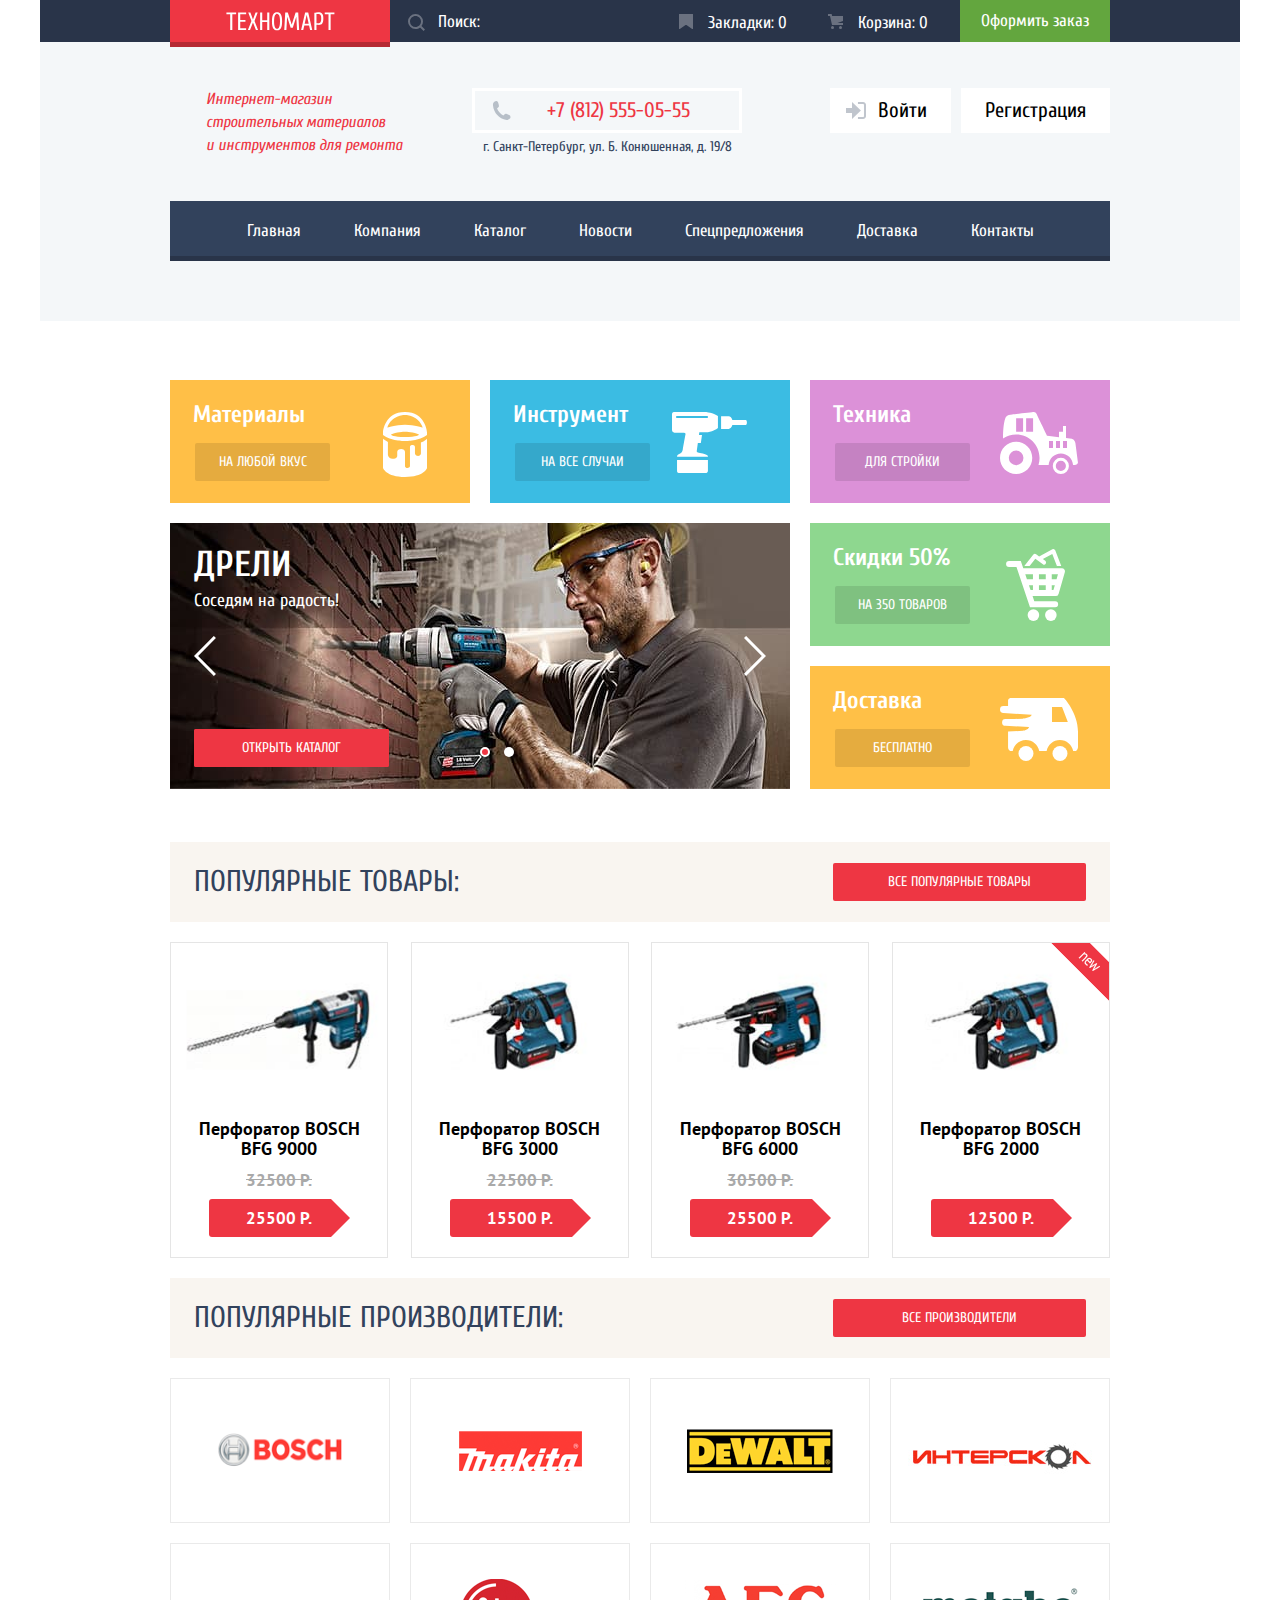
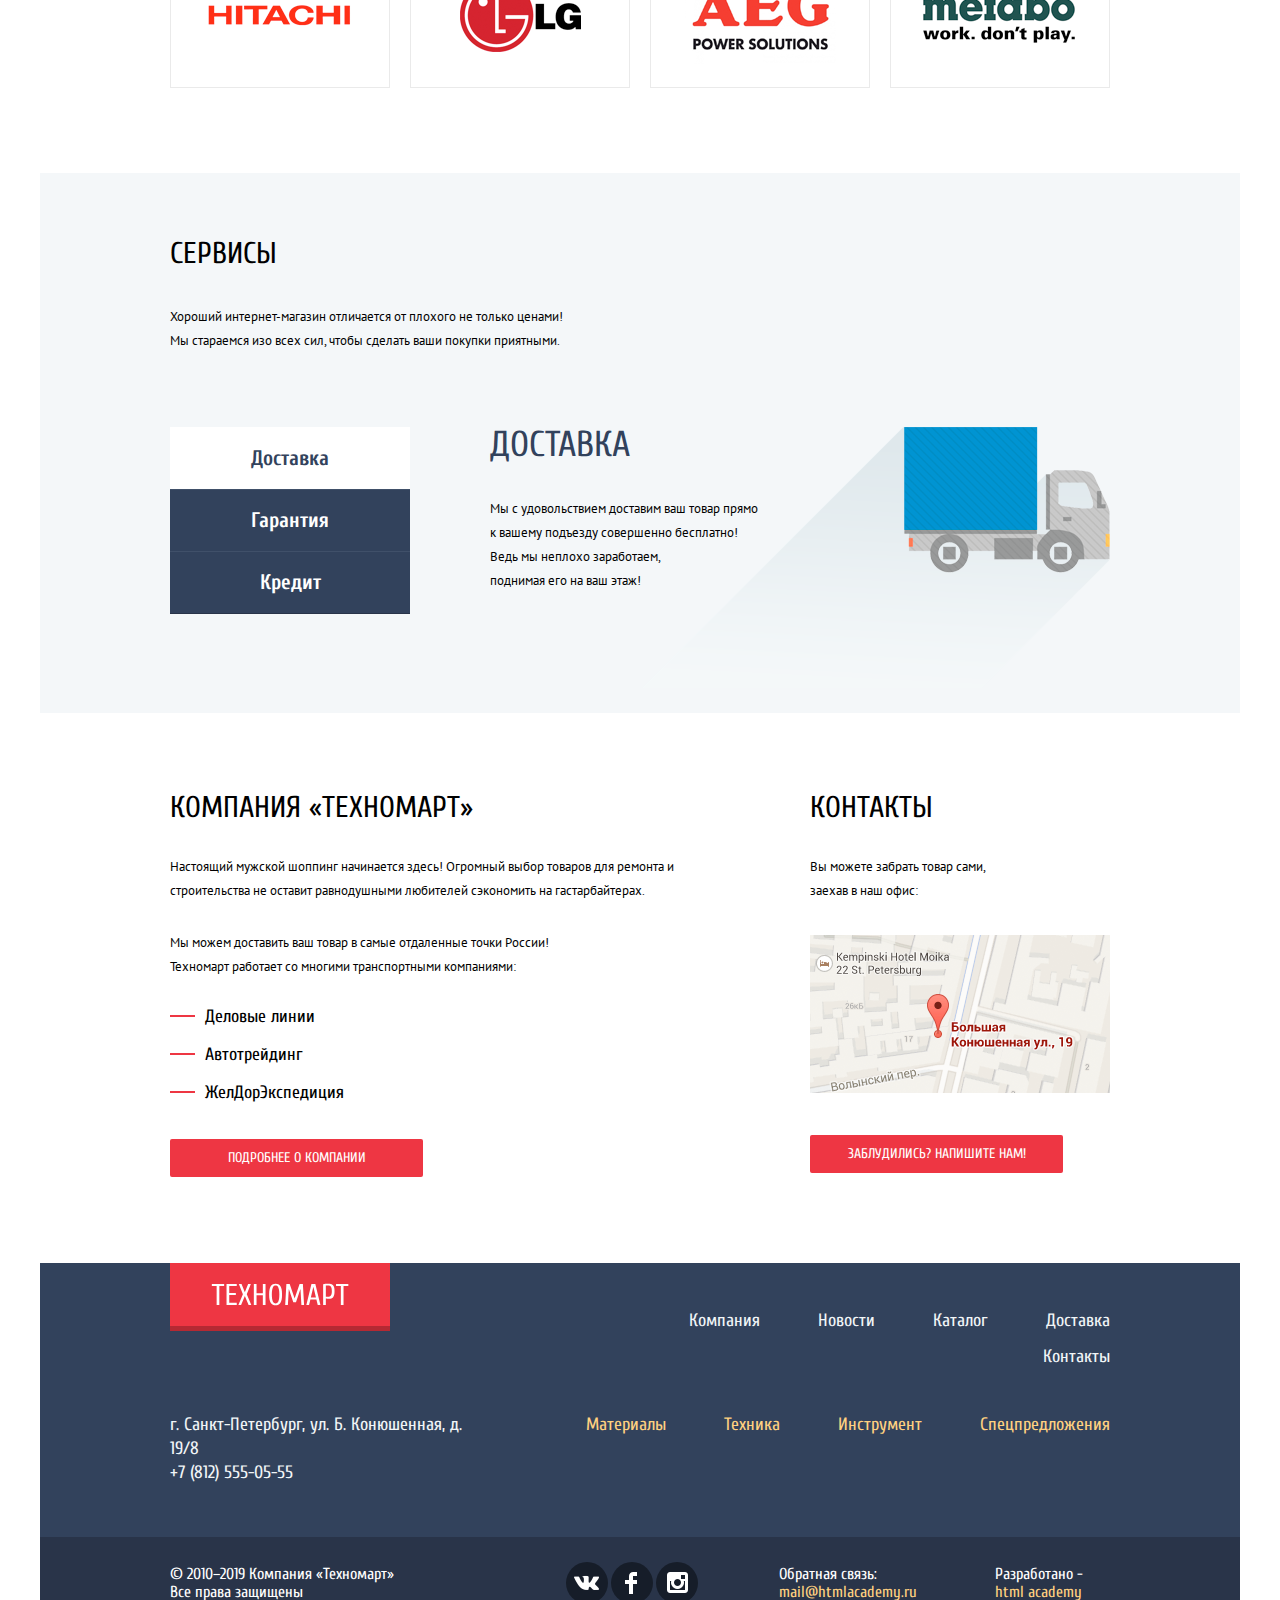
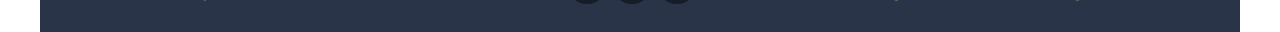
==== commit cc5f30fc: "all styles except animation" ====
--- a/index.html
+++ b/index.html
@@ -1,29 +1,38 @@
 <!DOCTYPE html>
 <html lang="ru">
-
 <head>
   <meta charset="utf-8">
   <meta name="viewport" content="width=device-width, initial-scale=1.0">
   <meta http-equiv="X-UA-Compatible" content="ie=edge">
   <title>HTML Academy: Техномарт</title>
+  <link href="https://fonts.googleapis.com/css?family=Cuprum:400,400i,700&display=swap&subset=cyrillic" rel="stylesheet">
+  <link href="https://fonts.googleapis.com/css?family=PT+Sans:400,700&display=swap&subset=cyrillic" rel="stylesheet">
   <link href="css/normalize.css" rel="stylesheet">
   <link href="css/style.css" rel="stylesheet">
-  <link href="https://fonts.googleapis.com/css?family=Cuprum:400,400i,700|PT+Sans:400,700&display=swap&subset=cyrillic" rel="stylesheet">
 </head>
-
 <body>
   <header class="main-header">
     <nav class="top-nav">
       <div class="wrapper">
-        <div class="logo-container">
+        <div class="logo-container top-nav-logo">
           <a href="#" class="logo">
             <img src="img/logo-top.svg" alt="Логотип компании Техномарт." width="109" height="19">
           </a>
         </div>
         <ul class="top-menu">
-          <li class="top-menu-item"><a class="search" href="">Поиск:</a></li>
-          <li class="top-menu-item"><a href="#">Закладки:<span>0</span></a></li>
-          <li class="top-menu-item"><a href="#">Корзина:<span>0</span></a></li>
+          <li class="top-menu-item">
+            <!-- Здесь метод - post? -->
+            <form class="top-menu-search" action="#" method="post">
+              <input id="search-input" type="search" aria-label="Поиск" placeholder="Поиск:">
+              <label class="search-label" for="search-input">
+                <svg class="search-icon" xmlns="http://www.w3.org/2000/svg" width="17" height="17" viewBox="0 0 17 17">
+                  <path d="M17 15.586l-3.542-3.542A7.465 7.465 0 0 0 15 7.5 7.5 7.5 0 1 0 7.5 15c1.71 0 3.282-.579 4.544-1.542L15.586 17 17 15.586zM2 7.5C2 4.467 4.467 2 7.5 2 10.532 2 13 4.467 13 7.5c0 3.032-2.468 5.5-5.5 5.5A5.506 5.506 0 0 1 2 7.5z" />
+                </svg>
+              </label>
+            </form>
+          </li>
+          <li class="top-menu-item"><a class="bookmarks" href="#">Закладки:<span>0</span></a></li>
+          <li class="top-menu-item"><a class="cart" href="#">Корзина:<span>0</span></a></li>
           <li class="top-menu-item">
             <button class="order-button" type="button">Оформить заказ</button>
           </li>
@@ -39,22 +48,22 @@
         <div class="main-header-middle-contact">
           <a href="tel:+78125550555">+7 (812) 555-05-55</a>
           <!-- Может, здесь тэг address? -->
-          <span>г. Санкт-Петербург, ул. Б. Конюшенная, д. 19/8</span>
+          <span>г. Санкт-Петербург, ул. Б. Конюшенная, д. 19/8<br></span>
         </div>
         <div class="login-signup-buttons">
-          <a href="#" class="login-link">Войти</a>
-          <a href="#">Регистрация</a>
+          <a class="login-link" href="#">Войти</a>
+          <a class="signup-link" href="#">Регистрация</a>
         </div>
       </div>
       <nav class="main-nav">
         <ul class="main-menu">
           <li class="main-menu-item main-menu-item-active"><a href="#">Главная</a></li>
-          <li class="main-menu-item"><a href="">Компания</a></li>
+          <li class="main-menu-item"><a href="#">Компания</a></li>
           <li class="main-menu-item"><a href="catalog.html">Каталог</a></li>
-          <li class="main-menu-item"><a href="">Новости</a></li>
-          <li class="main-menu-item"><a href="">Спецпредложения</a></li>
-          <li class="main-menu-item"><a href="">Доставка</a></li>
-          <li class="main-menu-item"><a href="">Контакты</a></li>
+          <li class="main-menu-item"><a href="#">Новости</a></li>
+          <li class="main-menu-item"><a href="#">Спецпредложения</a></li>
+          <li class="main-menu-item"><a href="#">Доставка</a></li>
+          <li class="main-menu-item"><a href="#">Контакты</a></li>
         </ul>
       </nav>
     </div>
@@ -67,70 +76,67 @@
           <li class="offers-list-item">
             <h4>Материалы</h4>
             <a href="#">на любой вкус</a>
-            <div class="offer-icon-materials"></div>
+            <div class="offer-icon offer-icon-materials"></div>
           </li>
           <li class="offers-list-item">
             <h4>Инструмент</h4>
             <a href="#">на все случаи</a>
-            <div class="offer-icon-tools"></div>
+            <div class="offer-icon offer-icon-tools"></div>
           </li>
           <li class="offers-list-item">
             <h4>Техника</h4>
             <a href="#">для стройки</a>
-            <div class="offer-icon-machinery"></div>
+            <div class="offer-icon offer-icon-machinery"></div>
           </li>
           <li class="offers-list-item">
             <h4>Скидки 50%</h4>
             <a href="#">на 350 товаров</a>
-            <div class="offer-icon-discounts"></div>
+            <div class="offer-icon offer-icon-discounts"></div>
           </li>
           <li class="offers-list-item">
             <h4>Доставка</h4>
             <a href="#">бесплатно</a>
-            <div class="offer-icon-delivery"></div>
+            <div class="offer-icon offer-icon-delivery"></div>
           </li>
           <li class="slider-container">
-            <figure class="slide-1">
+            <div class="slider-controls">
+              <a class="circle circle-active" href="#"></a>
+              <a class="circle" href="#"></a>
+            </div>
+            <figure class="slides slide-1">
               <img src="img/slide-image-1.jpg" alt="Фотография мужчины, работающего дрелью." width="620" height="266">
               <figcaption>
                 <span>Дрели</span>
                 <span>Соседям на радость!</span>
               </figcaption>
             </figure>
-            <figure class="slide-2">
+            <a class="button slider-button" href="#">Открыть каталог</a>
+            <figure class="slides slide-2">
               <img src="img/slide-image-2.jpg" alt="Фотография мужчины, работающего перфоратором." width="620" height="266">
               <figcaption>
                 <span>Перфораторы</span>
                 <span>Настоящие мужские игрушки</span>
               </figcaption>
             </figure>
-            <a class="button" href="">открыть каталог</a>
-            <a href="#" class="slider-arrows arrow-left" aria-label="Стрелка назад"></a>
-            <a href="#" class="slider-arrows arrow-right" aria-label="Стрелка вперёд"></a>
-            <div class="pagination">
-              <a href="#" class="circle circle-active"></a>
-              <a href="#" class="circle circle"></a>
-            </div>
+            <a class="button slider-button" href="catalog.html">Открыть каталог</a>
+            <button class="slider-arrows arrow-left" type="button" name="arrow-back">Назад</button>
+            <button class="slider-arrows arrow-right" type="button" name="arrow-forward">Вперед</button>
           </li>
         </ul>
       </section>
       <section class="popular-products">
         <div class="section-top">
           <h2 class="heading-blue">Популярные товары:</h2>
-          <a class="button" href="#">все популярные товары</a>
+          <a class="button" href="#">Все популярные товары</a>
         </div>
         <ul class="catalog-list">
           <li class="catalog-item">
             <a href="#">
-              <h5>
-                Перфоратор BOSCH<br>
-                BFG 9000
-              </h5>
               <img src="img/bosch-bfg-9000.jpg" alt="Перфоратор Бош БФГ 9000." width="218" height="170">
+              <span class="title">Перфоратор BOSCH BFG 9000</span>
               <span class="old-price">32500 Р.</span>
               <span class="new-price">25500 Р.</span>
-              <!-- Нужно ли сюда этот спан с классом "visually-hidden" или оставить его только там, где он есть в макете? -->
-              <span class="new-flag visually-hidden"></span>
+              <span class="flag">Новинка</span>
             </a>
             <div class="catalog-item-buttons">
               <button class="purchase" type="button">Купить</button>
@@ -139,14 +145,11 @@
           </li>
           <li class="catalog-item">
             <a href="#">
-              <h5>
-                Перфоратор BOSCH<br>
-                BFG 3000
-              </h5>
               <img src="img/bosch-bfg-3000.jpg" alt="Перфоратор Бош БФГ 3000." width="218" height="170">
+              <span class="title">Перфоратор BOSCH BFG 3000</span>
               <span class="old-price">22500 Р.</span>
               <span class="new-price">15500 Р.</span>
-              <span class="new-flag visually-hidden"></span>
+              <span class="flag">Новинка</span>
             </a>
             <div class="catalog-item-buttons">
               <button class="purchase" type="button">Купить</button>
@@ -155,14 +158,11 @@
           </li>
           <li class="catalog-item">
             <a href="#">
-              <h5>
-                Перфоратор BOSCH<br>
-                BFG 6000
-              </h5>
               <img src="img/bosch-bfg-6000.jpg" alt="Перфоратор Бош БФГ 6000." width="218" height="170">
+              <span class="title">Перфоратор BOSCH BFG 6000</span>
               <span class="old-price">30500 Р.</span>
               <span class="new-price">25500 Р.</span>
-              <span class="new-flag visually-hidden"></span>
+              <span class="flag">Новинка</span>
             </a>
             <div class="catalog-item-buttons">
               <button class="purchase" type="button">Купить</button>
@@ -171,14 +171,11 @@
           </li>
           <li class="catalog-item">
             <a href="#">
-              <h5>
-                Перфоратор BOSCH<br>
-                BFG 2000
-              </h5>
               <img src="img/bosch-bfg-2000.jpg" alt="Перфоратор Бош БФГ 2000." width="218" height="170">
-              <span class="old-price"></span>
+              <span class="title">Перфоратор BOSCH BFG 2000</span>
+              <span class="old-price no-old-price">12500 Р.</span>
               <span class="new-price">12500 Р.</span>
-              <span class="new-flag" aria-label="Новый товар"></span>
+              <span class="flag new-flag">Новинка</span>
             </a>
             <div class="catalog-item-buttons">
               <button class="purchase" type="button">Купить</button>
@@ -188,12 +185,13 @@
         </ul>
       </section>
       <section class="popular-producers">
+        <!-- Здесь могу обернуть заголовок в див без ущерба семантике? -->
         <div class="section-top">
           <h2 class="heading-blue">Популярные производители:</h2>
           <a class="button" href="#">все производители</a>
         </div>
         <ul class="producers-list">
-          <li><a class="producers-item" href="#"><img src="img/bosch.png" alt="Логотип компании Бош" width="126" height="37"></a></li>
+          <li><a class="producers-item" href="#"><img src="img/bosch.png" alt="Логотип компании Бош" width="128" height="39"></a></li>
           <li><a class="producers-item" href="#"><img src="img/makita.png" alt="Логотип компании Макита" width="123" height="40"></a></li>
           <li><a class="producers-item" href="#"><img src="img/de-walt.png" alt="Логотип компании Девальт" width="146" height="44"></a></li>
           <li><a class="producers-item" href="#"><img src="img/interskol.png" alt="Логотип компании Интерскол" width="200" height="88"></a></li>
@@ -213,11 +211,11 @@
         </p>
         <div class="service-item-container">
           <div class="service-tabs">
-            <button class="service-tab-active" type="button">Доставка</button>
-            <button type="button">Гарантия</button>
-            <button type="button">Кредит</button>
-          </div>
-          <div class="service-list-item delivery">
+            <button class="service-tab service-tab-active" type="button">Доставка</button>
+            <button class="service-tab" type="button">Гарантия</button>
+            <button class="service-tab" type="button">Кредит</button>
+          </div>
+          <div class="service-item delivery active" tabindex="1">
             <h3>Доставка</h3>
             <p>
               Мы с удовольствием доставим ваш товар прямо<br>
@@ -229,7 +227,7 @@
               <img src="img/delivery.png" alt="Грузовик." width="468" height="261">
             </figure>
           </div>
-          <div class="service-list-item guarantee">
+          <div class="service-item guarantee" tabindex="2">
             <h3>Гарантия</h3>
             <p>
               Если купленный у нас товар поломается или заискрит,<br>
@@ -242,7 +240,7 @@
               <img src="img/guarantee.png" alt="Сертификат качества." width="389" height="283">
             </figure>
           </div>
-          <div class="service-list-item credit">
+          <div class="service-item credit" tabindex="3">
             <h3>Кредит</h3>
             <p>
               Залезть в долговую яму стало проще!<br>
@@ -259,10 +257,11 @@
     <div class="wrapper">
       <div class="about-contact-container">
         <section class="about">
-          <h1 class="heading-black">КОМПАНИЯ «Техномарт»</h1>
+          <h2 class="heading-black">КОМПАНИЯ «Техномарт»</h2>
           <p>Настоящий мужской шоппинг начинается здесь! Огромный выбор товаров для ремонта и строительства не оставит равнодушными любителей сэкономить на гастарбайтерах.</p>
           <p>Мы можем доставить ваш товар в самые отдаленные точки России!<br>
-            Техномарт работает со многими транспортными компаниями: </p>
+            Техномарт работает со многими транспортными компаниями:
+          </p>
           <ul class="logistics-list">
             <li>Деловые линии</li>
             <li>Автотрейдинг</li>
@@ -271,18 +270,15 @@
           <a class="button" href="#">Подробнее о компании</a>
         </section>
         <section class="main-contact">
-          <h1 class="heading-black">КОНТАКТЫ</h1>
+          <h2 class="heading-black">КОНТАКТЫ</h2>
           <p>
             Вы можете забрать товар сами,<br>
             заехав в наш офис:
           </p>
-          <!-- А ссылка здесь же нужна?: -->
           <a href="#">
-            <div class="map">
-              <img src="img/map-small.png" alt="Маленькая карта с отметкой расположения офиса компании Техномарт по адресу: Санкт-Петербург, ул. Большая Конюшенная 19 дробь 8." width="300" height="158">
-            </div>
+              <img class="map" src="img/map-small.png" alt="Маленькая карта с отметкой расположения офиса компании Техномарт по адресу: Санкт-Петербург, ул. Большая Конюшенная 19 дробь 8." width="300" height="158">
           </a>
-          <button class="button" type="button">Заблудились? Напишите нам!</button>
+          <a class="button" href="#">Заблудились? Напишите нам!</a>
         </section>
       </div>
     </div>
@@ -325,9 +321,9 @@
         </p>
         <div class="social-info-container">
           <ul class="social-list">
-            <li class="social-list-item"><a href="#" aria-label="ВКонтакте"></a></li>
-            <li class="social-list-item"><a href="#" aria-label="Фейсбук"></a></li>
-            <li class="social-list-item"><a href="#" aria-label="Инстаграм"></a></li>
+            <li class="social-list-item"><a href="#">ВКонтакте</a></li>
+            <li class="social-list-item"><a href="#">Фейсбук</a></li>
+            <li class="social-list-item"><a href="#">Инстаграм</a></li>
           </ul>
           <p class="footer-email">
             Обратная связь:
@@ -341,21 +337,25 @@
       </div>
     </div>
   </footer>
-  <section class="modal modal-login">
+  <section class="modal modal-email">
     <h2 class="visually-hidden">Форма письма</h2>
-    <form action="https://echo.htmlacademy.ru" method="post">
-      <p>
-        <label for="user-name">Ваше имя:</label>
-        <input id="user-name" type="text" name="name" value="" placeholder="Имя Фамилия" required>
-      </p>
-      <p>
-        <label for="user-email">Ваш e-mail:</label>
-        <input id="user-email" type="email" name="email" value="" placeholder="email@example.com" required>
-      </p>
-      <p>
-        <label for="email-text">Текст письма:</label>
-        <textarea id="email-text" rows="8" cols="87" name="email-text" placeholder="В свободной форме"></textarea>
-      </p>
+    <form class="email-form" action="https://echo.htmlacademy.ru" method="post">
+      <div class="email-form-container">
+        <div class="email-form-top">
+          <p>
+            <label for="user-name">Ваше имя:</label>
+            <input id="user-name" type="text" name="name" value="" placeholder="Имя Фамилия" required>
+          </p>
+          <p>
+            <label for="user-email">Ваш e-mail:</label>
+            <input id="user-email" type="email" name="email" value="" placeholder="email@example.com" required>
+          </p>
+        </div>
+        <p>
+          <label for="email-text">Текст письма:</label>
+          <textarea id="email-text" rows="5" cols="87" name="email-text" placeholder="В свободной форме"></textarea>
+        </p>
+      </div>
       <div class="button-area">
         <button class="button" type="submit">Отправить</button>
       </div>
@@ -364,9 +364,9 @@
   </section>
   <section class="modal modal-map">
     <h2 class="visually-hidden">Карта с адресом</h2>
-    <img src="img/map-big.png" alt="Большая карта с отметкой расположения офиса компании Техномарт по адресу: Санкт-Петербург, ул. Большая Конюшенная 19 дробь 8." width="940" height="446">
+    <iframe src="https://www.google.com/maps/embed?pb=!1m18!1m12!1m3!1d1998.6036253003306!2d30.32085871633196!3d59.93871916905384!2m3!1f0!2f0!3f0!3m2!1i1024!2i768!4f13.1!3m3!1m2!1s0x4696310fca145cc1%3A0x42b32648d8238007!2z0JHQvtC70YzRiNCw0Y8g0JrQvtC90Y7RiNC10L3QvdCw0Y8g0YPQuy4sIDE5LzgsINCh0LDQvdC60YIt0J_QtdGC0LXRgNCx0YPRgNCzLCAxOTExODY!5e0!3m2!1sru!2sru!4v1582532472756!5m2!1sru!2sru"
+      width="940" height="446" style="border:0;" allowfullscreen=""></iframe>
     <button class="modal-close" type="button">Закрыть</button>
   </section>
 </body>
-
 </html>
--- a/css/style.css
+++ b/css/style.css
@@ -31,7 +31,8 @@
   text-transform: uppercase;
 }
 
-.heading-black {
+.heading-black,
+.heading-blue {
   font: inherit;
   font-size: 30px;
   line-height: 30px;
@@ -40,11 +41,7 @@
 }
 
 .heading-blue {
-  font: inherit;
-  font-size: 30px;
-  line-height: 30px;
-  color:   #32425c;
-  text-transform: uppercase;
+  color: #32425c;
 }
 
 .wrapper {
@@ -53,23 +50,33 @@
 }
 
 .button {
+  display: inline-block;
+  width: 253px;
+  padding: 10px 8px;
   font: inherit;
   font-size: 14px;
   line-height: inherit;
   text-align: center;
-  vertical-align: middle;
+  vertical-align: top;
   text-transform: uppercase;
   color: #ffffff;
   background-color: #ee3643;
+  border-radius: 2px;
   border: none;
-  border-radius: 2px;
+  cursor: pointer;
+  overflow: hidden;
+  -webkit-transition: all 0.4s ease-in;
+  -moz-transition: all 0.4s ease-in;
+  -o-transition: all 0.4s ease-in;
+  transition: all 0.4s ease-in;
 }
 
 .button:hover {
   background-color: #ca2c37;
 }
 
-.button:focus {
+.button:focus,
+.button:active {
   background-color: #ba2732;
 }
 
@@ -82,35 +89,42 @@
 }
 
 .main-header {
-  background-color: #f4f7f9;
   padding-bottom: 60px;
   margin-bottom: 59px;
+  background-color: #f4f7f9;
 }
 
 .top-nav {
+  position: relative;
+  min-height: 42px;
+  margin-bottom: 46px;
   background-color: #293449;
-  height: 42px;
-  margin-bottom: 46px;
-}
-
-.top-nav .wrapper {
-  display: flex;
-  justify-content: space-between;
 }
 
 .logo-container {
   width: 220px;
   height: 47px;
+  text-align: center;
   background-color: #ee3643;
-  box-shadow: inset 0px -5px 0 0 rgba(0, 0, 0, 0.24);
-  text-align: center;
+  box-shadow: inset 0 -5px 0 0 rgba(0, 0, 0, 0.24);
+  -webkit-transition: all 0.4s ease-in;
+  -moz-transition: all 0.4s ease-in;
+  -o-transition: all 0.4s ease-in;
+  transition: all 0.4s ease-in;
+}
+
+.top-nav .top-nav-logo {
+  position: absolute;
+  top: 0;
+  left: 130px;
 }
 
 .logo-container:hover {
   background-color: #ca2c37;
 }
 
-.logo-container:focus {
+.logo-container:focus,
+.logo-container:active {
   background-color: #ba2732;
 }
 
@@ -120,36 +134,189 @@
 }
 
 .top-menu {
-  margin: 0;
+  display: flex;
+  justify-content: space-between;
+  align-items: stretch;
+  position: absolute;
+  top: 0;
+  right: 130px;
+  min-width: 720px;
+  min-height: 100%;
+  margin: 0;
+  padding: 0;
   list-style: none;
-  display: flex;
-  justify-content: space-between;
-  align-items: flex-start;
-}
-
-.top-menu-item a,
-.main-menu-item a {
+}
+
+
+.top-menu-item a {
+  display: inline-block;
+  position: relative;
+  padding-top: 14px;
+  padding-left: calc(18px + 15px + 15px);
   font: inherit;
   color: #ffffff;
 }
 
+.top-menu-item span {
+  margin-left: 4px;
+}
+
+.top-menu .top-menu-item:first-child {
+  width: 270px;
+}
+
+.top-menu-search {
+  width: 100%;
+  height: 100%;
+  padding: 0;
+}
+
+.top-menu-search .search-label {
+  position: absolute;
+  top: 14px;
+  left: 18px;
+  width: 17px;
+  height: 17px;
+}
+
+.search-label svg {
+  fill: #ffffff;
+  opacity: 0.3;
+}
+
+.top-menu-search input[type='search'] {
+  width: 100%;
+  min-height: 42px;
+  padding: 0;
+  padding-left: 48px;
+  padding-right: 16px;
+  font: inherit;
+  color: inherit;
+  line-height: normal;
+  background: transparent;
+  border: none;
+  -webkit-transition: all 800ms ease-out;
+  -moz-transition: all 800ms ease-out;
+  -o-transition: all 800ms ease-out;
+  transition: all 800ms ease-out;
+}
+
+
+/* !!!!!!Так как же побороть input в Firefox, чтобы и плейсхолдер и курсор в поле были по середине???
+.top-menu-search input[type='search'] {
+  -moz-block-height: 42px;
+} */
+
+.top-menu-search input[type='search'] {
+  -webkit-appearance: none;
+  -moz-appearance: none;
+  appearance: none;
+}
+
+.top-menu-search input[type='search']::-ms-clear {
+  display: none;
+}
+
+.top-menu-search input[type='search']::-ms-reveal {
+ display: none;
+}
+
+.top-menu-search input[type='search']::-webkit-search-decoration,
+.top-menu-search input[type='search']::-webkit-search-cancel-button,
+.top-menu-search input[type='search']::-webkit-search-results-button,
+.top-menu-search input[type='search']::-webkit-search-results-decoration {
+  display: none;
+}
+
+.top-menu-search input[type='search']::-webkit-input-placeholder {
+  font: inherit;
+  color: #ffffff;
+}
+.top-menu-search input[type='search']::-moz-placeholder {
+  font: inherit;
+  color: #ffffff;
+}
+.top-menu-search input[type='search']:-ms-input-placeholder {
+  font: inherit;
+  color: #ffffff;
+}
+.top-menu-search input[type='search']::-ms-input-placeholder {
+  font: inherit;
+  color: #ffffff;
+}
+.top-menu-search input[type='search']::placeholder {
+  font: inherit;
+  color: #ffffff;
+}
+
+.top-menu-search input[type='search']:hover {
+  background-color: #212a3a;
+}
+
+.top-menu-search input[type='search']:hover+.search-label svg {
+  fill: #ffffff;
+  opacity: 1;
+}
+
+.top-menu-search input[type='search']:focus {
+  background-color: #ffffff;
+  border: none;
+  outline: none;
+}
+
+.top-menu-search input[type='search']:focus+.search-label svg {
+  fill: #ee3643;
+}
+
 .top-menu .top-menu-item:not(first-child) {
   width: 150px;
 }
 
-.top-menu .top-menu-item:first-child {
-  width: 270px;
-}
-
-.top-menu-item a:hover,
-.main-menu-item a:hover {
+.top-menu-item a::before {
+  position: absolute;
+  content: "";
+  top: 14px;
+  left: 18px;
+  width: 15px;
+  height: 15px;
+  opacity: 0.3;
+}
+
+.top-menu-item .cart::before {
+  background: url(../img/icon-cart.svg) no-repeat center;
+}
+
+.top-menu-item .bookmarks::before {
+  background: url(../img/icon-bookmark.svg) no-repeat center;
+}
+
+.top-menu-item.cart-active {
+  background-color: #ee3643;
+}
+
+.top-menu-item:hover {
   background-color: #212a3a;
 }
 
+.top-menu-item:hover a::before {
+  opacity: 1;
+}
+
+/* НЕ МЕНЯЕТСЯ ФОН((: */
+.top-menu-item a:focus .top-menu-item,
+.top-menu-item a:active .top-menu-item {
+  background-color: #161d29;
+}
+
 .top-menu-item a:focus,
-.main-menu-item a:focus {
-  background-color: #161d29;
-}
+.top-menu-item a:focus span,
+.top-menu-item a:focus .top-menu-item a::before,
+.top-menu-item a:active,
+.top-menu-item a:active span,
+.top-menu-item a:active .top-menu-item a::before {
+  opacity: 0.5;
+}
+
 
 .top-menu-item .search:focus {
   color: #000000;
@@ -157,10 +324,16 @@
 }
 
 .top-menu-item .order-button {
+  width: 100%;
+  min-height: 42px;
+  padding: 0;
   font: inherit;
   color: #ffffff;
+  text-align: center;
+  vertical-align: middle;
   background-color: #63a63e;
   border: none;
+  overflow: hidden;
 }
 
 .top-menu-item .order-button:hover {
@@ -168,7 +341,8 @@
   background-color: #518534;
 }
 
-.top-menu-item .order-button:focus {
+.top-menu-item .order-button:focus,
+.top-menu-item .order-button:active {
   color: #ffffff;
   background-color: #63a63e;
   outline: none;
@@ -182,75 +356,161 @@
 }
 
 .main-header-middle p {
+  width: 198px;
+  margin: 0;
+  margin-left: 36px;
   font-size: 16px;
   font-style: italic;
   line-height: 23px;
   color: #ee3643;
-  width: 198px;
-  margin: 0;
-  margin-left: 36px;
 }
 
 .main-header-middle-contact {
-  width: 270px;
-  display: flex;
+  max-width: 270px;
+  display: inline-flex;
   flex-direction: column;
-  justify-content: center;
-  align-items: center;
+  justify-content: space-between;
+  align-items: flex-start;
 }
 
 .main-header-middle-contact a {
+  position: relative;
+  display: inline-block;
+  min-width: 270px;
+  margin-bottom: 2px;
+  padding-top: 9px;
+  padding-bottom: 9px;
+  padding-left: 72px;
   font-size: 21px;
   line-height: 21px;
   color: #ee3643;
   border: solid 3px #ffffff;
 }
 
+.main-header-middle-contact a::before {
+  position: absolute;
+  content: "";
+  top: 10%;
+  left: 10px;
+  width: 32px;
+  height: 32px;
+  background: url(../img/icon-phone.svg) no-repeat 50% 50%;
+}
+
 .main-header-middle-contact span {
+  align-self: center;
   font-size: 14px;
   line-height: 24px;
   color: #32425c;
-}
-
+  text-align: center;
+}
+
+/* ЗДЕСЬ Display: inline-flex, чтобы ссылки невываливались из бокса, это так надо или можно сделать по другому?) */
 .login-signup-buttons {
-  width: 281px;
-  display: flex;
-  justify-content: space-between;
-}
-
-.login-signup-buttons a {
-  /* width: 121px; */
+  display: inline-flex;
+  justify-content: flex-end;
+  min-width: 300px;
   font-size: 21px;
   line-height: 21px;
+}
+
+.login-signup-buttons .login-link,
+.login-signup-buttons .signup-link {
+  padding-top: 12px;
+  padding-bottom: 12px;
   color: inherit;
   background-color: #ffffff;
 }
 
-.login-signup-buttons a:hover {
+.login-signup-buttons .signup-link {
+  padding-left: 24px;
+  padding-right: 24px;
+}
+
+.login-signup-buttons .login-link {
+  position: relative;
+  margin-right: 10px;
+  padding-left: 48px;
+  padding-right: 24px;
+}
+
+.login-signup-buttons .login-link::before {
+  position: absolute;
+  content: "";
+  top: 6px;
+  left: 10px;
+  width: 32px;
+  height: 32px;
+  background: url(../img/icon-login.svg) no-repeat 50% 50%;
+  opacity: 0.3;
+
+}
+
+.login-signup-buttons .login-link:hover,
+.login-signup-buttons .signup-link:hover {
   color: #ee3643;
 }
 
-.login-signup-buttons a:focus {
+.login-signup-buttons .login-link:hover.login-link::before {
+  opacity: 1;
+}
+
+.login-signup-buttons .login-link:focus,
+.login-signup-buttons .signup-link:focus,
+.login-signup-buttons .login-link:active,
+.login-signup-buttons .signup-link:active {
   color: rgba(0, 0, 0, 0.3);
   outline: none;
 }
 
+.login-signup-buttons .login-link:focus.login-link::before,
+.login-signup-buttons .login-link:active.login-link::before {
+  opacity: 0.3;
+}
+
 .main-menu {
-  list-style: none;
+  display: flex;
   flex-basis: 100%;
-  display: flex;
+  flex-wrap: wrap;
   justify-content: space-between;
+  align-items: stretch;
+  min-height: 60px;
+  margin: 0;
+  margin-top: 42px;
+  padding: 0;
+  padding-left: 50px;
+  padding-right: 50px;
   line-height: 17px;
   background-color: #32425c;
   box-shadow: inset 0px -5px 0 0 #293449;
-}
-
-/* .main-menu .main-menu-item:first-child {
-  padding-left: 40px;
-} */
-
-.main-menu .main-menu-item:last-child {
-  padding-right: 40px;
+  list-style: none;
+}
+
+.main-menu-item {
+  flex-grow: 1;
+  padding: 21px 26px;
+  text-align: center;
+}
+
+.main-menu-item a {
+  font: inherit;
+  color: #ffffff;
+}
+
+.main-menu-item:hover {
+  background-color: #212a3a;
+}
+
+.main-menu-item a:focus,
+.main-menu-item a:active {
+  color: rgba(255, 255, 255, 0.5);
+}
+
+/* НЕ МЕНЯЕТСЯ ФОН((: */
+.main-menu-item a:focus .main-menu-item,
+.main-menu-item a:active .main-menu-item {
+  background-color: #1d2739;
+
 }
 
 .offers {
@@ -258,33 +518,46 @@
 }
 
 .offers-list {
-  padding: 0;
-  margin: 0;
-  margin-bottom: 53px;
   flex-basis: 100%;
   display: flex;
   flex-basis: 100%;
   flex-wrap: wrap;
   justify-content: space-between;
+  align-items: flex-start;
+  padding: 0;
+  margin: 0;
+  margin-bottom: 53px;
   list-style: none;
 }
 
 .offers-list-item {
+  position: relative;
   width: 300px;
   margin-bottom: 20px;
 }
 
 .offers-list-item h4 {
+  margin-top: 20px;
+  margin-bottom: 13px;
+  margin-left: 23px;
   font-size: 24px;
   line-height: 30px;
   font-weight: 700;
 }
 
 .offers-list-item a {
+  display: inline-block;
+  width: 135px;
+  padding: 10px 0;
+  margin-left: 25px;
+  margin-bottom: 22px;
   font-size: 14px;
   color: inherit;
   text-transform: uppercase;
+  text-align: center;
+  vertical-align: top;
   background-color: rgba(0, 0, 0, 0.1);
+  border-radius: 2px;
 }
 
 .offers-list-item a:hover {
@@ -308,20 +581,28 @@
 }
 
 .offers-list-item:nth-child(4) {
+  margin-left: auto;
   background-color: #8ed78f;
-  align-self: flex-start;
   order: 2;
 }
 
 .offers-list-item:nth-child(5) {
+  margin-left: auto;
+  margin-bottom: 0;
   background-color: #ffc047;
-  align-self: flex-start;
-  order: 3;
+  order: 2;
+}
+
+.offer-icon {
+  position: absolute;
+  top: 32px;
+  right: 32px;
 }
 
 .offer-icon-materials {
   width: 44px;
   height: 65px;
+  right: 43px;
   background-image: url('../img/materials.svg');
   background-repeat: no-repeat;
   background-size: contain;
@@ -330,6 +611,7 @@
 .offer-icon-tools {
   width: 75px;
   height: 61px;
+  right: 43px;
   background-image: url('../img/tools.svg');
   background-repeat: no-repeat;
   background-size: contain;
@@ -346,6 +628,8 @@
 .offer-icon-discounts {
   width: 59px;
   height: 72px;
+  top: 26px;
+  right: 45px;
   background-image: url('../img/discounts.svg');
   background-repeat: no-repeat;
   background-size: contain;
@@ -360,17 +644,62 @@
 }
 
 .slider-container {
+  position: relative;
   width: 620px;
+  min-height: 266px;
+  align-self: stretch;
+  margin-bottom: -123px;
+  background-color: #b5b5b5;
   order: 1;
 }
 
-.slide-1,
-.slide-2 {
+.slides {
+  position: absolute;
+  top: 0;
+  left: 0;
   padding: 0;
   margin: 0;
+  /* -webkit-animation-name: fade;
+  -webkit-animation-duration: 1.5s;
+  animation-name: fade;
+  animation-duration: 1.5s; */
+}
+
+/* @-webkit-keyframes fade {
+  from {
+    opacity: .4;
+  }
+
+  to {
+    opacity: 1;
+  }
+}
+
+@keyframes fade {
+  from {
+    opacity: .4;
+  }
+
+  to {
+    opacity: 1;
+  }
+} */
+
+.slider-container .slides img {
+  display: block;
+  max-width: 100%;
+  height: auto;
+}
+
+.slider-container figcaption {
+  position: absolute;
+  top: 24px;
+  left: 24px;
 }
 
 .slider-container span:nth-child(1) {
+  display: block;
+  margin-bottom: 6px;
   font-size: 36px;
   line-height: 36px;
   font-weight: 700;
@@ -382,51 +711,237 @@
   line-height: 24px;
 }
 
+.slider-container .slide-2 {
+  display: none;
+}
+
 .slider-arrows {
-  display: block;
+  display: inline-block;
   width: 22px;
   height: 40px;
+  position: absolute;
+  top: 113px;
+  text-indent: -10000px;
+  background-color: transparent;
+  cursor: pointer;
+  border: none;
+}
+
+.slider-arrows:hover,
+.slider-arrows:focus {
+  opacity: 0.5;
+  outline: none;
+}
+
+.slider-arrows:active {
+  opacity: 1;
 }
 
 .slider-arrows.arrow-left {
+  left: 24px;
   background-image: url('../img/icon-arrow-left.svg');
   background-repeat: no-repeat;
   background-size: contain;
 }
 
 .slider-arrows.arrow-right {
+  right: 24px;
   background-image: url('../img/icon-arrow-right.svg');
   background-repeat: no-repeat;
   background-size: contain;
 }
 
+.slider-button {
+  position: absolute;
+  left: 24px;
+  bottom: 22px;
+  width: 195px;
+}
+
+.slider-controls {
+  position: absolute;
+  left: 50%;
+  top: 220px;
+  z-index: 10;
+}
+
+.slider-controls .circle {
+  display: inline-block;
+  width: 10px;
+  height: 10px;
+  margin-right: 10px;
+  background-color: #ffffff;
+  border-radius: 50%;
+  transition: background-color 0.6s ease;
+  cursor: pointer;
+}
+
+.slider-controls .circle-active,
+.slider-controls .circle:hover {
+  background-color: #ee3643;
+  border: 2px solid #ffffff;
+}
+
 .popular-products .section-top,
 .popular-producers .section-top {
-  margin-bottom: 20px;
   display: flex;
   justify-content: space-between;
   align-items: center;
+  margin-bottom: 20px;
+  padding: 0 24px;
   background-color: #f9f5f0;
 }
 
 .catalog-list {
+  display: flex;
+  flex-wrap: wrap;
+  justify-content: space-between;
+  width: 100%;
+  margin: 0;
+  margin-bottom: 20px;
+  padding: 0;
   list-style: none;
+}
+
+.catalog-tools .catalog-list {
   margin-bottom: 52px;
 }
 
 .catalog-item {
+  position: relative;
+  width: 218px;
+  margin-bottom: 20px;
   font-family: 'PT Sans', 'Arial', sans-serif;
   font-weight: 700;
   text-align: center;
   border: 1px solid #e5e5e5;
+  overflow: hidden;
+}
+
+.popular-products .catalog-item:nth-last-child(-n+4) {
+  margin-bottom: 0;
+}
+
+.catalog-tools .catalog-item:nth-last-child(-n+3) {
+  margin-bottom: 0;
 }
 
 .catalog-item:hover {
+  border: 0;
   box-shadow: 0px 10px 25px 0 rgba(41, 52, 73, 0.5);
 }
 
 .catalog-item:hover img {
   visibility: hidden;
+}
+
+.catalog-item:hover .catalog-item-buttons {
+  display: block;
+}
+
+.catalog-item .flag {
+  display: block;
+  position: absolute;
+  top: -1px;
+  right: -1px;
+  width: 60px;
+  height: 60px;
+  text-indent: -1000px;
+  overflow: hidden;
+}
+
+.catalog-item .new-flag {
+  background-image: url('../img/new-flag.png');
+  background-repeat: no-repeat;
+  background-position: 0 0;
+}
+
+.catalog-item-buttons {
+  display: none;
+  position: absolute;
+  top: 44px;
+  left: 0;
+  font: inherit;
+  font-size: 14px;
+  text-align: center;
+  vertical-align: middle;
+  z-index: 10;
+}
+
+.catalog-item-buttons .purchase,
+.catalog-item-buttons .wish-list {
+  width: 135px;
+  margin: 0 auto;
+  margin-bottom: 8px;
+  padding: 8px 0;
+  text-transform: uppercase;
+  border: none;
+  border: 3px solid #63a63e;
+  border-radius: 3px;
+}
+
+.catalog-item-buttons .purchase {
+  position: relative;
+  color: #ffffff;
+  background-color: #63a63e;
+  border-bottom-color: #367315;
+}
+
+.catalog-item-buttons .purchase::before {
+  position: absolute;
+  content: "";
+  top: -1px;
+  left: -1px;
+  width: 32px;
+  height: 32px;
+  background: url(../img/icon-cart.svg) no-repeat 50% 50%;
+  opacity: 0.3;
+}
+
+.catalog-item-buttons .purchase:hover {
+  background-color: #5fbb2d;
+  border: 3px solid #5fbb2d;
+  border-bottom-color: #367315;
+}
+
+.catalog-item-buttons .purchase:hover::before {
+  opacity: 1;
+}
+
+.catalog-item-buttons .purchase:focus,
+.catalog-item-buttons .purchase:active {
+  background-color: #518534;
+  border: 3px solid #518534;
+  outline: none;
+  box-shadow: none;
+}
+
+.catalog-item-buttons .purchase:focus::before {
+  opacity: 1;
+}
+
+.catalog-item-buttons .wish-list {
+  color: #32425c;
+  background-color: #ffffff;
+}
+
+.catalog-item-buttons .wish-list:hover {
+  border: solid 3px #32425c;
+}
+
+.catalog-item-buttons .wish-list:focus,
+.catalog-item-buttons .wish-list:active {
+  color: rgba(50, 66, 92, 0.3);
+  outline: none;
+  border: solid 3px rgba(50, 66, 92, 0.3);
+}
+
+/* У некоторых catalog-item картинки вылезают за пределы границы при уменьшении масштаба страниц: */
+.catalog-item img {
+  display: block;
+  max-width: 100%;
+  height: auto;
+  background-color: #b5b5b5;
 }
 
 .catalog-item a {
@@ -434,64 +949,53 @@
   color: #000000;
 }
 
-.catalog-item h5 {
+.catalog-item .title {
+  display: block;
+  min-height: 40px;
+  margin-top: 8px;
+  margin-bottom: 12px;
+  padding: 0 25px;
   font-size: 18px;
   line-height: 20px;
 }
 
 .catalog-item .old-price {
+  display: block;
+  min-height: 20px;
+  margin-bottom: 8px;
   font-size: 17px;
   line-height: 18px;
   color: #a9a9a9;
   text-decoration: line-through;
 }
 
+.catalog-item .no-old-price {
+  visibility: hidden;
+}
+
 .catalog-item .new-price {
+  display: block;
+  position: relative;
+  width: 140px;
+  margin: 0 auto;
+  margin-bottom: 20px;
+  padding: 10px 30px;
   font-size: 17px;
   line-height: 18px;
   color: #ffffff;
-}
-
-.catalog-item-buttons {
-  font: inherit;
-  font-size: 14px;
-  text-align: center;
-  vertical-align: middle;
-}
-
-.catalog-item-buttons .purchase {
-  color: #ffffff;
-  text-transform: uppercase;
-  background-color: #63a63e;
-  border: none;
-  box-shadow: inset 0px -3px 0 0 #367315;
-}
-
-.catalog-item-buttons .purchase:hover {
-  background-color: #5fbb2d;
-}
-
-.catalog-item-buttons .purchase:focus {
-  background-color: #518534;
-  outline: none;
-  box-shadow: none;
-}
-
-.catalog-item-buttons .wish-list {
-  color: #32425c;
-  text-transform: uppercase;
-  border: none;
-  border: solid 3px #63a63e;
-}
-
-.catalog-item-buttons .wish-list:hover {
-  border: solid 3px #32425c;
-}
-
-.catalog-item-buttons .wish-list:focus {
-  color: rgba(50, 66, 92, 0.3);
-  outline: none;
-  border: solid 3px rgba(50, 66, 92, 0.3);
+  background-color: #ee3643;
+  border-radius: 3px;
+}
+
+.catalog-item .new-price::after {
+  position: absolute;
+  content: "";
+  top: 0;
+  right: -20px;
+  width: 0;
+  height: 0;
+  border: 19px solid #ffffff;
+  border-left-color: #ee3643;
 }
 
 .producers-list {
@@ -506,15 +1010,18 @@
 }
 
 .producers-item {
+  display: flex;
+  justify-content: center;
+  align-items: center;
   width: 220px;
   min-height: 145px;
   margin-bottom: 20px;
-  display: flex;
-  justify-content: center;
-  align-items: center;
-  text-align: center;
-  vertical-align: middle;
   border: solid 1px #eaeaea;
+}
+
+/* Если задавать контрастный цвет, видны границы логотипов. Но имеет ли смысл белый цвет? */
+.producers-item img {
+  background-color: #ffffff;
 }
 
 .producers-item:hover {
@@ -522,18 +1029,25 @@
   box-shadow: 0px 10px 25px 0 rgba(41, 52, 73, 0.5);
 }
 
-.producers-item:focus {
+.producers-item:focus,
+.producers-item:active {
   outline: none;
   box-shadow: 0px 4px 10px 0 rgba(41, 52, 73, 0.5);
 }
 
-.producers-item:focus img {
+.producers-item:focus img,
+.producers-item:active img {
   opacity: 0.3;
 }
 
 .services {
   background-color: #f4f7f9;
-  margin-bottom: 82px;
+}
+
+.services h2 {
+  display: block;
+  margin-bottom: 36px;
+  padding-top: 66px;
 }
 
 .services p,
@@ -558,17 +1072,57 @@
   align-items: flex-start;
 }
 
+.service-item {
+  position: relative;
+  width: 620px;
+  /* -webkit-animation-name: fadeEffect;
+  -webkit-animation-duration: 1s;
+  animation-name: fadeEffect;
+  animation-duration: 1s; */
+}
+
+/* @-webkit-keyframes fadeEffect {
+  from {
+    opacity: 0;
+  }
+
+  to {
+    opacity: 1;
+  }
+}
+
+@keyframes fadeEffect {
+  from {
+    opacity: 0;
+  }
+
+  to {
+    opacity: 1;
+  }
+} */
+
 .service-tabs {
+  position: relative;
+  width: 240px;
+  margin: 0;
+  margin-bottom: 100px;
   padding: 0;
-  margin: 0;
-  margin-bottom: 100px;
+  list-style: none;
+}
+
+.service-tabs::after {
+  position: absolute;
+  content: "";
+  top: -46px;
+  right: 0;
+  width: 10px;
+  height: 279px;
+  background: url(../img/shadow.png) no-repeat 50% 50%;
+}
+
+.service-tabs .service-tab {
   width: 240px;
-  list-style: none;
-}
-
-.service-tabs button {
-  width: 240px;
-  padding: 22px;
+  padding: 16px;
   font-size: 21px;
   line-height: 30px;
   font-weight: 700;
@@ -582,32 +1136,29 @@
   color: #32425c;
   background-color: #ffffff;
   box-shadow: 0px 1px 0 0 #ffffff, inset 0px 1px 0 0 #ffffff;
-}
-
-.service-tabs button:not(.service-tab-active):hover,
-.service-tabs button:not(.service-tab-active):focus {
+  outline: none;
+}
+
+.service-tabs .service-tab:not(.service-tab-active):hover,
+.service-tabs .service-tab:not(.service-tab-active):focus,
+.service-tabs .service-tab:not(.service-tab-active):active {
   background-color: #293449;
   outline: none;
 }
 
-.service-list-item {
-  width: 620px;
-  position: relative;
-}
-
-.service-list-item.guarantee,
-.service-list-item.credit {
+.service-item.guarantee,
+.service-item.credit {
   display: none;
 }
 
-.service-list-item figure {
-  margin: 0;
+.service-item figure {
   position: absolute;
   right: 0;
   top: 0;
-}
-
-.service-list-item h3 {
+  margin: 0;
+}
+
+.service-item h3 {
   margin: 0;
   margin-bottom: 34px;
   font-size: 36px;
@@ -621,35 +1172,87 @@
   margin-bottom: 30px;
 }
 
-.logistics-list {
-  list-style: none;
-}
-
-.logistics-list li {
+.about-contact-container {
+  flex-basis: 100%;
+  display: flex;
+  justify-content: space-between;
+  min-height: 452px;
+  margin-bottom: 86px;
+}
+
+.about-contact-container h2 {
+  margin: 0;
+  margin-top: 80px;
+  margin-bottom: 32px;
+}
+
+.about-contact-container p {
+  margin: 0;
+  margin-bottom: 28px;
+}
+
+.about {
+  width: 519px;
+}
+
+.about .logistics-list {
+  display: flex;
+  flex-direction: column;
+  flex-wrap: wrap;
+  justify-content: space-between;
+  width: 386px;
+  min-height: 96px;
+  margin: 0;
+  margin-bottom: 36px;
+  padding: 0;
+  padding-left: 35px;
   font-size: 18px;
   line-height: 20px;
-}
-
-.about-contact-container {
+  list-style: none;
+}
+
+.logistics-list li {
+  position: relative;
+}
+
+.logistics-list li::before {
+  position: absolute;
+  content: "";
+  top: 8px;
+  left: -35px;
+  width: 25px;
+  height: 2px;
+  background-color: #ee3643;
+}
+
+.main-contact {
+  width: 300px;
+}
+
+.main-contact p {
+  margin-bottom: 32px;
+}
+
+.main-contact + a {
+  font-size: 0;
+}
+
+.main-contact .map {
+  display: block;
+  width: 100%;
+  height: auto;
+  margin-bottom: 42px;
+  background-color: #b5b5b5;
+  background-size: cover;
+}
+
+
+/* FOOTER */
+
+.main-footer-nav {
   display: flex;
   flex-basis: 100%;
   justify-content: space-between;
-  margin-bottom: 86px;
-}
-
-.about {
-  width: 519px;
-}
-
-.main-contact {
-  width: 300px;
-}
-
-.main-footer-nav {
-  display: flex;
-  flex-basis: 100%;
-  justify-content: space-between;
-  align-items: flex-end;
   margin-bottom: 32px;
 }
 
@@ -669,15 +1272,23 @@
 }
 
 .main-footer-menu {
+  display: flex;
+  flex-wrap: wrap;
+  justify-content: flex-end;
   width: 544px;
-  display: flex;
-  justify-content: space-between;
-  padding-left: 0;
+  margin: 0;
+  margin-top: 34px;
+  padding: 0;
   list-style: none;
 }
 
-.main-footer-breadcrumbs {
-  list-style: none;
+.main-footer-menu-item  {
+  margin-left: 58px;
+  padding-top: 12px;
+}
+
+.main-footer-menu-item:first-child {
+  margin-left: 0;
 }
 
 .main-footer-menu-item a {
@@ -689,7 +1300,8 @@
   text-decoration: underline;
 }
 
-.main-footer-menu-item a:focus {
+.main-footer-menu-item a:focus,
+.main-footer-menu-item a:active {
   color: rgba(241, 245, 247, 0.5);
   text-decoration: none;
 }
@@ -699,7 +1311,7 @@
   flex-basis: 100%;
   justify-content: space-between;
   align-items: baseline;
-  padding-bottom: 53px;
+  padding-bottom: 52px;
 }
 
 .breadcrumbs-container span {
@@ -708,14 +1320,28 @@
 }
 
 .main-footer-breadcrumbs {
+  display: flex;
+  justify-content: flex-end;
+  flex-wrap: wrap;
   width: 524px;
-  display: flex;
-  justify-content: space-between;
-}
-
-.main-footer-breadcrumbs a:focus {
+  margin: 0;
+  padding: 0;
+  list-style: none;
+}
+
+.main-footer-breadcrumbs li {
+  margin-left: 58px;
+  padding-top: 12px;
+}
+
+.main-footer-breadcrumbs li:first-child {
+  margin-left: 0;
+}
+
+.main-footer-breadcrumbs a:focus,
+.main-footer-breadcrumbs a:active {
+  color: rgba(255, 209, 128, 0.5);
   text-decoration: none;
-  color: rgba(255, 209, 128, 0.5);
 }
 
 .main-footer-breadcrumbs a {
@@ -732,52 +1358,73 @@
   display: flex;
   flex-basis: 100%;
   justify-content: space-between;
-}
-
-.main-footer-bottom p {
-  width: 228px;
+  align-items: center;
+  padding-top: 25px;
+  padding-bottom: 28px;
+}
+
+.footer-bottom-container > p {
+  min-width: 230px;
+}
+
+.footer-bottom-container p {
+  margin: 0;
+  padding: 0;
+  font-size: 16px;
   color: #ffffff;
 }
 
 .social-info-container {
+  display: flex;
+  justify-content: space-between;
+  align-items: center;
   width: 544px;
-  display: flex;
-}
-
-.social-list {
-  width: 132px;
-  display: flex;
-  padding-left: 0;
-  margin-right: 119px;
+}
+
+.social-info-container .social-list {
+  display: flex;
+  flex-wrap: wrap;
+  min-width: 132px;
+  margin: 0;
+  padding: 0;
   list-style: none;
 }
 
+.social-info-container p:first-child {
+  width: 140px;
+}
+
+.social-info-container p:last-child {
+  width: 100px;
+  padding-right: 15px;
+  box-sizing: content-box;
+}
+
 .social-list-item a {
-  display: block;
+  display: inline-block;
   width: 42px;
   height: 42px;
   margin-right: 3px;
+  text-indent: -10000px;
   background-color: #161d29;
+  background-repeat: no-repeat;
   border-radius: 50%;
 }
 
 .social-list-item:nth-child(1) a {
-  background-image: url('../img/vk-icon.svg');
-  background-repeat: no-repeat;
-  background-position: center;
+  background-image: url('../img/social-sprite.png');
+  background-position: 8px 10px;
 }
 
 .social-list-item:nth-child(2) a {
-  background-image: url('../img/fb-icon.svg');
-  background-repeat: no-repeat;
-  background-position: center;
-}
-
-.social-list-item:nth-child(3) a {
+  background-image: url('../img/social-sprite.png');
+  background-position: -38px 10px;
+}
+
+.social-list-item:last-child a {
   margin-right: 0;
-  background-image: url('../img/insta-icon.svg');
-  background-repeat: no-repeat;
-  background-position: center;
+  background-image: url('../img/social-sprite.png');
+  background-position: -81px 10px;
 }
 
 .social-list-item a:hover,
@@ -808,78 +1455,138 @@
 }
 
 .footer-email a:focus,
-.footer-copyright a:focus {
+.footer-copyright a:focus,
+.footer-email a:active,
+.footer-copyright a:active {
   text-decoration: none;
   color: #ee3643;
 }
 
 /*CATALOG*/
 .main-header-catalog {
-  margin-bottom: 25px;
-}
-
-.top-menu-item .link-active {
-  background-color: #ee3643;
+  margin-bottom: 14px;
 }
 
 .main-header-middle .user-account {
-  width: 299px;
   display: flex;
   flex-direction: column;
+  min-width: 300px;
 }
 
 .user-account .user-name {
+  position: relative;
+  margin-bottom: 4px;
+  padding: 12px 48px;
   font: inherit;
   font-size: 21px;
   line-height: 21px;
   color: inherit;
+  text-align: left;
   background-color: #ffffff;
 }
 
-.user-name:hover {
+.user-account .user-name::after {
+    position: absolute;
+    content: "";
+    top: 6px;
+    right: 10px;
+    width: 32px;
+    height: 32px;
+    background: url(../img/icon-login.svg) no-repeat 50% 50%;
+    opacity: 0.3;
+}
+
+.user-account .user-name::before {
+    position: absolute;
+    content: "";
+    top: 6px;
+    left: 10px;
+    width: 32px;
+    height: 32px;
+    background: url(../img/icon-user.svg) no-repeat 50% 50%;
+    opacity: 0.3;
+}
+
+.user-account .user-name:hover {
   color: #000000;
 }
 
-.user-name:focus{
+.user-account .user-name:hover.user-name::before,
+.user-account .user-name:hover.user-name::after {
+  opacity: 1;
+}
+
+.user-account .user-name:focus,
+.user-account .user-name:active {
   color: rgba(0, 0, 0, 0.3)
 }
 
-.user-account a:not(.user-name) {
+.user-account .user-name:focus.user-name::before,
+.user-account .user-name:focus.user-name::after {
+  opacity: 0.3;
+}
+
+.user-account-buttons a {
   font: inherit;
   font-size: 16px;
   color: #32425c;
   text-decoration: underline;
 }
 
-.user-account a:not(.user-name):hover {
+.user-account-buttons a:first-child {
+  position: relative;
+  margin-left: 18px;
+  margin-right: 30px;
+}
+
+.user-account-buttons a:first-child::after {
+  position: absolute;
+  content: '';
+  top: 7px;
+  right: -20px;
+  width: 4px;
+  height: 4px;
+  background-color: #32425c;
+  border-radius: 50%;
+}
+
+.user-account-buttons a:hover {
   color: #ee3643;
 }
 
-.user-account a:not(.user-name):focus {
+.user-account-buttons a:focus,
+.user-account-buttons a:active {
   color: rgba(50, 66, 92, 0.3);
 }
 
 .catalog-top {
   display: flex;
   flex-direction: column;
+  margin-bottom: 20px;
 }
 
 .catalog-top h1 {
+  display: inline-block;
+  margin: 0;
+  padding: 30px 0 30px 28px;
   background-color: #f2f6f8;
-  margin-bottom: 20px;
 }
 
 .catalog-breadcrumbs {
-  width: 940px;
-  margin: 0;
+  display: flex;
+  justify-content: flex-start;
+  width: 100%;
+  margin: 0;
+  margin-bottom: 14px;
   padding: 0;
-  display: flex;
-  justify-content: flex-start;
+  align-items: center;
   list-style: none;
   order: -1;
 }
 
 .catalog-breadcrumbs a {
+  position: relative;
+  margin-right: 40px;
   font-family: 'PT Sans', 'Arial', sans-serif;
   font-size: 13px;
   line-height: 18px;
@@ -888,15 +1595,35 @@
   text-transform: uppercase;
 }
 
-.breadcrumbs-home a {
-  display: block;
-  width: 14px;
+.catalog-breadcrumbs .home-link {
+ display: block;
+ width: 32px;
+ height: 32px;
+ background: url('../img/icon-home.svg') no-repeat 0 50%;
+ text-indent: -10000px;
+ cursor: pointer;
+}
+
+.catalog-breadcrumbs a::after {
+  position: absolute;
+  content: '';
+  top: 1px;
+  right: -24px;
+  width: 8px;
   height: 12px;
-  background-image: url('../img/icon-home.svg');
-  background-repeat: no-repeat;
-  background-position: center;
-  cursor: pointer;
-}
+  background: url(../img/icon-right-small.svg) no-repeat center;
+}
+
+
+.catalog-breadcrumbs .home-link::after {
+  top: 10px;
+  right: -18px;
+}
+
+ /* НЕ МОГУ УБРАТЬ СТРЕЛКУ У ПОСЛЕДНЕЙ ССЫЛКИ!: */
+/* .catalog-breadcrumbs a:last-child::after {
+  display: none;
+} */
 
 .filters-catalog-container {
   display: flex;
@@ -916,53 +1643,207 @@
 }
 
 .filter legend {
+  margin-bottom: 24px;
   font-family: 'PT Sans', 'Arial', sans-serif;
-	font-size: 17px;
-	line-height: 30px;
+  font-size: 17px;
+  line-height: 30px;
   font-weight: 700;
   text-transform: uppercase;
 }
 
-.price-filter {
+.range-controls {
+  position: relative;
+  height: 80px;
+  margin-bottom: 9px;
+  padding-top: 39px;
+  padding-left: 20px;
+  padding-right: 20px;
+  background-color: #f7f3ec;
+  border-radius: 3px;
+}
+
+.range-controls .scale {
+  height: 2px;
+  background-color: #d7dcde;
+}
+
+.range-controls .bar {
+  width: 80%;
+  height: 2px;
+  background-color: #00ca74;
+}
+
+.range-controls .toggle {
+  position: absolute;
+  top: 31px;
+  left: 0;
+  width: 20px;
+  height: 20px;
+  padding: 0;
+  border: 8px solid #ffffff;
+  background-color: #ababab;
+  box-shadow: 0 2px 1px 0 #cfcfcf;
+  border-radius: 50%;
+  cursor: pointer;
+}
+
+.range-controls .toggle-min {
+  left: 18px;
+}
+
+.range-controls .toggle-max {
+  left: 160px;
+}
+
+.price-controls {
+  margin-bottom: 25px;
+}
+
+.price-controls label {
+  display: inline-block;
+  width: 95px;
+}
+
+.min-price {
+  position: relative;
+  margin-right: 25px;
+}
+
+.min-price::after {
+  position: absolute;
+  content: "";
+  top: 50%;
+  left: 105px;
+  width: 10px;
+  height: 1px;
+  background-color: #000000;
+}
+
+.price-controls input[type='number'] {
+  width: 95px;
+  padding: 10px 18px;
   font-family: 'PT Sans', 'Arial', sans-serif;
-  font-size: 13px;
+  font-size: 17px;
   line-height: 18px;
   font-weight: 400;
+  text-align: center;
+  border: none;
+  background-color: #f7f3ec;
+  border-radius: 3px;
+}
+
+/* Нужно ли эти  spin button как-то стилизовать? В макете этого нет! */
+
+input[type='number'] {
+    -moz-appearance: textfield;
+}
+
+input::-webkit-outer-spin-button,
+input::-webkit-inner-spin-button {
+    -webkit-appearance: none;
+}
+
+hr {
+  margin-bottom: 24px;
+  border: 0;
+  height: 1px;
+  background-color: #e5e5e5;
+}
+
+.filter .producers-filter,
+.filter .power-supply-options {
+  list-style: none;
+}
+
+.filter .producers-filter {
+  margin-bottom: 24px;
+}
+
+.filter .power-supply-options {
+  margin-bottom: 82px;
+}
+
+.producers-filter .filter-option,
+.power-supply-options .filter-option {
+  margin-bottom: 20px;
+}
+
+.filter-option label {
+  position: relative;
+  display: inline-block;
+  margin-left: -7px;
+  font-family: 'PT Sans', 'Arial', sans-serif;
+  font-size: 15px;
+  line-height: 20px;
+  font-weight: 400;
+  vertical-align: middle;
   text-transform: uppercase;
-  background-color: #f7f3ec;
-}
-
-.slider span:not(:nth-child(2)){
-  font-size: 17px;
-  background-color: #f7f3ec;
-}
-
-hr {
-border: 0;
-height: 1px;
-background-color: #e5e5e5;
-}
-
-.filter ul {
-  font-family: 'PT Sans', 'Arial', sans-serif;
-	font-size: 15px;
-	line-height: 20px;
-  font-weight: 400;
-  text-transform: uppercase;
-  list-style: none;
-}
-
-.filter-input:hover + label,
-.filter-input:hover + label {
-	color: #000000;
-}
-
-.filter-input:disabled + label {
-	color: #000000;
-	opacity: 0.4;
-}
-
-.filter-button {
+}
+
+.producers-filter label::before,
+.power-supply-options label::before {
+  position: absolute;
+  top: -8px;
+  left: -33px;
+  content: "";
+  width: 32px;
+  height: 32px;
+  background: url(../img/checkbox-off.svg) no-repeat 0 50%;
+  opacity: 0.8;
+}
+
+.producers-filter label::before {
+  background: url(../img/checkbox-off.svg) no-repeat 0 50%;
+}
+
+.power-supply-options label::before {
+  background: url(../img/radio-off.svg) no-repeat 0 50%;
+}
+
+@keyframes crescendo {
+  0%   {
+    transform: scale(1);
+  }
+  100% {
+    transform: scale(1.5);
+  }
+}
+
+.producers-filter input[type="checkbox"]:checked+label:before,
+.power-supply-options input[type="radio"]:checked+label:before {
+  opacity: 0.8;
+  animation: crescendo 0.6s alternate ease-in;
+}
+
+.producers-filter input[type="checkbox"]:checked+label:before {
+  background: url(../img/checkbox-on.svg) no-repeat 0 50%;
+}
+
+.power-supply-options input[type="radio"]:checked+label:before {
+  background: url(../img/radio-on.svg) no-repeat 0 50%;
+}
+
+.producers-filter input[type="checkbox"]:hover+label:before,
+.producers-filter input[type="checkbox"]:checked:hover+label:before,
+.power-supply-options input[type="radio"]:hover+label:before,
+.power-supply-options input[type="radio"]:checked:hover+label:before {
+  opacity: 1;
+}
+
+.producers-filter input[type="checkbox"]:disabled+label:before,
+.power-supply-options input[type="radio"]:disabled+label:before {
+  opacity: 0.5;
+}
+
+.producers-filter input[type="checkbox"]:disabled+label,
+.ppwer-supply-options input[type="radio"]:disabled+label  {
+  color: rgba(0, 0, 0, 0.4);
+}
+
+
+.filters .filter-button {
+  width: 140px;
+  padding: 9px 0;
   font-family: 'PT Sans', 'Arial', sans-serif;
   font-size: 13px;
   line-height: 18px;
@@ -979,7 +1860,8 @@
   border: solid 1px #bdc6ca;
 }
 
-.filter-button:focus {
+.filter-button:focus,
+.filter-button:active {
   border: solid 1px #ee3643;
   outline: none;
 }
@@ -989,106 +1871,141 @@
   margin-bottom: 60px;
 }
 
+.filters > span {
+  display: block;
+  width: 100%;
+  margin-bottom: 18px;
+  padding: 10px 0 10px 16px;
+}
+
+.filters > span,
 .sorting {
-  display: flex;
-  align-items: center;
   font-family: 'PT Sans', 'Arial', sans-serif;
   font-size: 13px;
   line-height: 18px;
   font-weight: 400;
   text-transform: uppercase;
   background-color: #f7f3ec;
-  margin-bottom: 21px;
+  border-radius: 3px;
+}
+
+.sorting {
+  display: flex;
+  justify-content: space-between;
+  align-items: flex-start;
+  margin-bottom: 18px;
+  padding-left: 16px;
+  padding-right: 8px;
+}
+
+.sorting > span {
+  min-width: 82px;
+  margin-right: 122px;
+  padding-top: 10px;
 }
 
 .sorting-list {
   display: flex;
+  flex-wrap: wrap;
+  justify-content: space-between;
+  width: 356px;
+  margin: 0;
+  padding: 0;
+  padding-top: 10px;
   list-style: none;
 }
 
 .sorting-item {
+  margin-bottom: 9px;
   color: rgba(0, 0, 0, 0.18);
   border-bottom: 1px dotted #ee3643;
 }
 
-.sorting-item:hover,
+.sorting-item:hover:not(.sorting-item-active),
 .sorting-item:focus {
+  color: #000000;
   border-bottom: 1px solid #ee3643;
 }
 
 .sorting-item-active {
   color: #ee3643;
+  border-bottom: none;
 }
 
 .sorting-buttons {
   display: flex;
-  width: 11px;
-  height: 10px;
-  fill: #c5c5c5;
+  width: 64px;
+  height: 32px;
+}
+
+.sorting-buttons .button-up,
+.sorting-buttons .button-down {
+  width: 32px;
+  margin: 0;
+  padding: 0;
+  text-indent: -10000px;
   border: none;
-  background-color: inherit;
+  background-color: transparent;
   cursor: pointer;
 }
 
-.sorting-buttons:hover,
-.sorting-buttons:focus {
-  fill: #000000;
-  outline: none;
-}
-
-.sorting-button-active {
-  fill: #ee3643;
-}
-
-.catalog-list {
-  width: 100%;
+.sorting-buttons .button-up,
+.sorting-buttons .button-down {
+  background: url(../img/icon-up-sort-gray.svg) no-repeat center;
+}
+
+
+.sorting-buttons .button-up:hover,
+.sorting-buttons .button-down:hover {
+  background: url(../img/icon-up-sort-black.svg) no-repeat center;
+}
+
+.sorting-buttons .sorting-button-active {
+  background: url(../img/icon-up-sort-red.svg) no-repeat center;
+}
+
+.sorting-buttons .button-down {
+  transform: rotateX(180deg);
+}
+
+.pagination-list {
+  display: flex;
+  margin: 0;
   padding: 0;
-  margin: 0;
-  margin-bottom: 32px;
-  display: flex;
-  flex-wrap: wrap;
-  justify-content: space-between;
-}
-
-.catalog-item {
-  width: 220px;
-  margin-bottom: 20px;
-}
-
-.catalog-item:nth-child(n+7) {
-  margin-bottom: 0;
-}
-
-.pagination-list {
-  padding: 0;
-  margin: 0;
-  width: 284px;
-  display: flex;
-  justify-content: space-between;
-	list-style: none;
+  list-style: none;
 }
 
 .pagination-list a {
+  display: inline-block;
+  width: 38px;
+  height: 38px;
+  margin-right: 10px;
+  padding: 12px 0;
   font-family: 'PT Sans', 'Arial', sans-serif;
   font-size: 13px;
   line-height: 18px;
   font-weight: 400;
+  text-align: center;
   text-transform: uppercase;
   background-color: #ffffff;
   border: solid 1px #e5e5e5;
   border-radius: 2px;
 }
 
-.pagination-list a:hover {
+.pagination-list .next {
+  min-width: 140px;
+}
+
+.pagination-list a:not(.link-active):hover {
   border: solid 1px #bdc6ca;
 }
 
-.pagination-list a:focus,
-.pagination-list a:active {
+.pagination-list a:not(.link-active):focus,
+.pagination-list a:not(.link-active):active {
   border: solid 1px #ee3643;
 }
 
-.pagination-item-active a {
+.pagination-list .link-active {
   color: #ffffff;
   background-color: #ee3643;
   border: solid 1px #ee3643;
@@ -1115,35 +2032,135 @@
   font-weight: 400;
 }
 
-/* MODAL */
-
-.modal-login,
+/* MODALS */
+.modal {
+  position: fixed;
+  z-index: 10;
+}
+
+.modal-email,
 .modal-check {
+  display: none;
+  left: 50%;
+  width: 620px;
+  margin-left: -320px;
+  background-color: #ffffff;
   border-top: 7px solid #ee3643;
-}
-
-.modal-login {
+
+}
+
+.modal-email,
+.modal-map {
   box-shadow: 0px 20px 40px 0 rgba(0, 1, 1, 0.75);
 }
 
-.modal-login label {
-  font-size: 18px;
-}
-
-.modal-login input[type='text'],
-.modal-login input[type='email'],
-.modal-login textarea {
+.modal-close {
+  position: absolute;
+  top: 0;
+  right: 4px;
+  width: 32px;
+  height: 32px;
+  text-indent: -10000px;
+  background-color: transparent;
+  border: 0;
+  cursor: pointer;
+}
+
+.modal-close::before,
+.modal-close::after {
+  position: absolute;
+  content: "";
+  top: 14px;
+  right: 2px;
+  width: 26px;
+  height: 4px;
+  background-color: #ee3643;
+  border-radius: 1px;
+}
+
+.modal-close::before {
+  transform: rotate(45deg);
+}
+
+.modal-close::after {
+  transform: rotate(-45deg);
+}
+
+.modal .button-area {
+  width: 100%;
+  background-color: #f4f4f4;
+}
+
+.modal-map {
+  display: none;
+  bottom: 646px;
+  left: 50%;
+  width: 940px;
+  height: 446px;
+  margin-left: -470px;
+  object-fit: cover;
+}
+
+.modal-email {
+  bottom: 200px;
+}
+
+.modal-email p {
+  margin: 0;
+}
+
+.email-form-container {
+  width: 100%;
+  margin-bottom: 37px;
+  padding: 53px 80px 0 80px;
+}
+
+.email-form-top {
+  display: flex;
+  flex-wrap: wrap;
+  justify-content: space-between;
+}
+
+.email-form-top p {
+  width: 220px;
+  margin-bottom: 20px;
+}
+
+.email-form label {
+  display: inline-block;
+  width: 100%;
+  margin-bottom: 10px;
+}
+
+.email-form input[type='text'],
+.email-form input[type='email'],
+.email-form textarea {
+  padding: 8px 14px;
+  font: inherit;
   border: none;
   border: solid 2px #dee3e4;
 }
 
-.modal-login textarea {
+.email-form input[type='text'],
+.email-form input[type='email'] {
+  width: 100%;
+}
+
+.email-form textarea {
+  width: 460px;
+  min-height: 90px;
+  margin: 0;
   resize: none;
 }
 
-.modal-login input[type='text']::-moz-placeholder,
-.modal-login input[type='email']::-moz-placeholder,
-.modal-login textarea::-moz-placeholder {
+/* Remove the default red outline in Firefox: */
+.email-form input:required {
+  box-shadow: none;
+}
+
+.email-form input[type='text']::-moz-placeholder,
+.email-form input[type='email']::-moz-placeholder,
+.email-form textarea::-moz-placeholder {
   font-family: 'PT Sans', 'Arial', sans-serif;
   font-size: 13px;
   line-height: 24px;
@@ -1151,9 +2168,9 @@
   color: #a9a9a9
 }
 
-.modal-login input[type='text']::-webkit-input-placeholder,
-.modal-login input[type='email']::-webkit-input-placeholder,
-.modal-login textarea::-webkit-input-placeholder {
+.email-form input[type='text']:-moz-placeholder,
+.email-form input[type='email']:-moz-placeholder,
+.email-form textarea:-moz-placeholder {
   font-family: 'PT Sans', 'Arial', sans-serif;
   font-size: 13px;
   line-height: 24px;
@@ -1161,9 +2178,9 @@
   color: #a9a9a9
 }
 
-.modal-login input[type='text']::-ms-input-placeholder,
-.modal-login input[type='email']::-ms-input-placeholder,
-.modal-login textarea::-ms-input-placeholder {
+.email-form input[type='text']::-webkit-input-placeholder,
+.email-form input[type='email']::-webkit-input-placeholder,
+.email-form textarea::-webkit-input-placeholder {
   font-family: 'PT Sans', 'Arial', sans-serif;
   font-size: 13px;
   line-height: 24px;
@@ -1171,9 +2188,9 @@
   color: #a9a9a9
 }
 
-.modal-login input[type='text']:-ms-input-placeholder,
-.modal-login input[type='email']:-ms-input-placeholder,
-.modal-login textarea:-ms-input-placeholder {
+.email-form input[type='text']::-ms-input-placeholder,
+.email-form input[type='email']::-ms-input-placeholder,
+.email-form textarea::-ms-input-placeholder {
   font-family: 'PT Sans', 'Arial', sans-serif;
   font-size: 13px;
   line-height: 24px;
@@ -1181,9 +2198,9 @@
   color: #a9a9a9
 }
 
-.modal-login input[type='text']::placeholder,
-.modal-login input[type='email']::placeholder,
-.modal-login textarea::placeholder {
+.email-form input[type='text']:-ms-input-placeholder,
+.email-form input[type='email']:-ms-input-placeholder,
+.email-form textarea:-ms-input-placeholder {
   font-family: 'PT Sans', 'Arial', sans-serif;
   font-size: 13px;
   line-height: 24px;
@@ -1191,25 +2208,134 @@
   color: #a9a9a9
 }
 
-.modal-login .button-area {
-  background-color: #f4f4f4;
+.email-form input[type='text']::placeholder,
+.email-form input[type='email']::placeholder,
+.email-form textarea::placeholder {
+  font-family: 'PT Sans', 'Arial', sans-serif;
+  font-size: 13px;
+  line-height: 24px;
+  font-weight: 400;
+  color: #a9a9a9
+}
+
+.email-form input[type="text"]:hover,
+.email-form input[type="email"]:hover,
+.email-form textarea:hover {
+  border-color: #b5b5b5;
+}
+
+.email-form input[type="text"]:focus,
+.email-form input[type="email"]:focus,
+.email-form textarea:focus,
+.email-form input[type="text"]:active,
+.email-form input[type="email"]:active,
+.email-form textarea:active {
+  outline: none;
+  border-color: #ee3643;
+}
+
+.email-form input[type="text"]:focus::-moz-placeholder,
+.email-form input[type="email"]:focus::-moz-placeholder,
+.email-form textarea:focus::-moz-placeholder {
+  opacity: 0;
+  transition: opacity 0.8s ease;
+}
+
+.email-form input[type="text"]:focus:-moz-placeholder,
+.email-form input[type="email"]:focus:-moz-placeholder,
+.email-form textarea:focus:-moz-placeholder {
+  opacity: 0;
+  transition: opacity 0.8s ease;
+}
+
+.email-form input[type="text"]:focus::-webkit-input-placeholder,
+.email-form input[type="email"]:focus::-webkit-input-placeholder,
+.email-form textarea:focus::-webkit-input-placeholder {
+  opacity: 0;
+  transition: opacity 0.8s ease;
+}
+
+.email-form input[type="text"]:focus::-ms-input-placeholder,
+.email-form input[type="email"]:focus::-ms-input-placeholder,
+.email-form textarea:focus::-ms-input-placeholder {
+  opacity: 0;
+  transition: opacity 0.8s ease;
+}
+
+.email-form input[type="text"]:focus:-ms-input-placeholder,
+.email-form input[type="email"]:focus:-ms-input-placeholder,
+.email-form textarea:focus:-ms-input-placeholder {
+  opacity: 0;
+  transition: opacity 0.8s ease;
+}
+
+.email-form input[type='text']:focus::placeholder,
+.email-form input[type='email']:focus::placeholder,
+.email-form textarea:focus::placeholder {
+  opacity: 0;
+  transition: opacity 0.8s ease;
+}
+
+@-webkit-keyframes autofill {
+  to {
+    color: inherit;
+    background: transparent;
+  }
+}
+
+.email-form input[type='text']:-webkit-autofill,
+.email-form input[type='email']:-webkit-autofill {
+  -webkit-animation-name: autofill;
+  -webkit-animation-fill-mode: both;
+}
+
+.email-form .button-area {
+  text-align: center;
+}
+
+.email-form .button {
+  width: 460px;
+  margin-top: 37px;
+  margin-bottom: 37px;
 }
 
 .modal-check {
+  top: 410px;
   box-shadow: 0px 20px 40px 0 rgba(41, 52, 73, 0.75);
 }
 
 .modal-check span {
+  display: inline-block;
+  margin-top: 71px;
+  margin-bottom: 62px;
+  margin-left: 180px;
   font-size: 30px;
   line-height: 30px;
   text-align: center;
 }
 
-.modal-check .back-to-buy-button {
-  font: inherit;
-  font-size: 14px;
+.modal-check span::before {
+  position: absolute;
+  content: "";
+  top: 50px;
+  left: 80px;
+  width: 66px;
+  height: 66px;
+  background: url('../img/modal-check.svg') no-repeat 0 0;
+}
+
+.modal-check-buttons {
+  display: inline-block;
+  margin: 37px 80px;
+}
+
+.modal-check-buttons .order-button {
+  width: 220px;
+}
+
+.modal-check-buttons .back-to-buy-button {
+  width: 220px;
+  margin-left: 15px;
   color: inherit;
-  text-transform: uppercase;
-  text-align: center;
   background-color: #ffffff;
 }
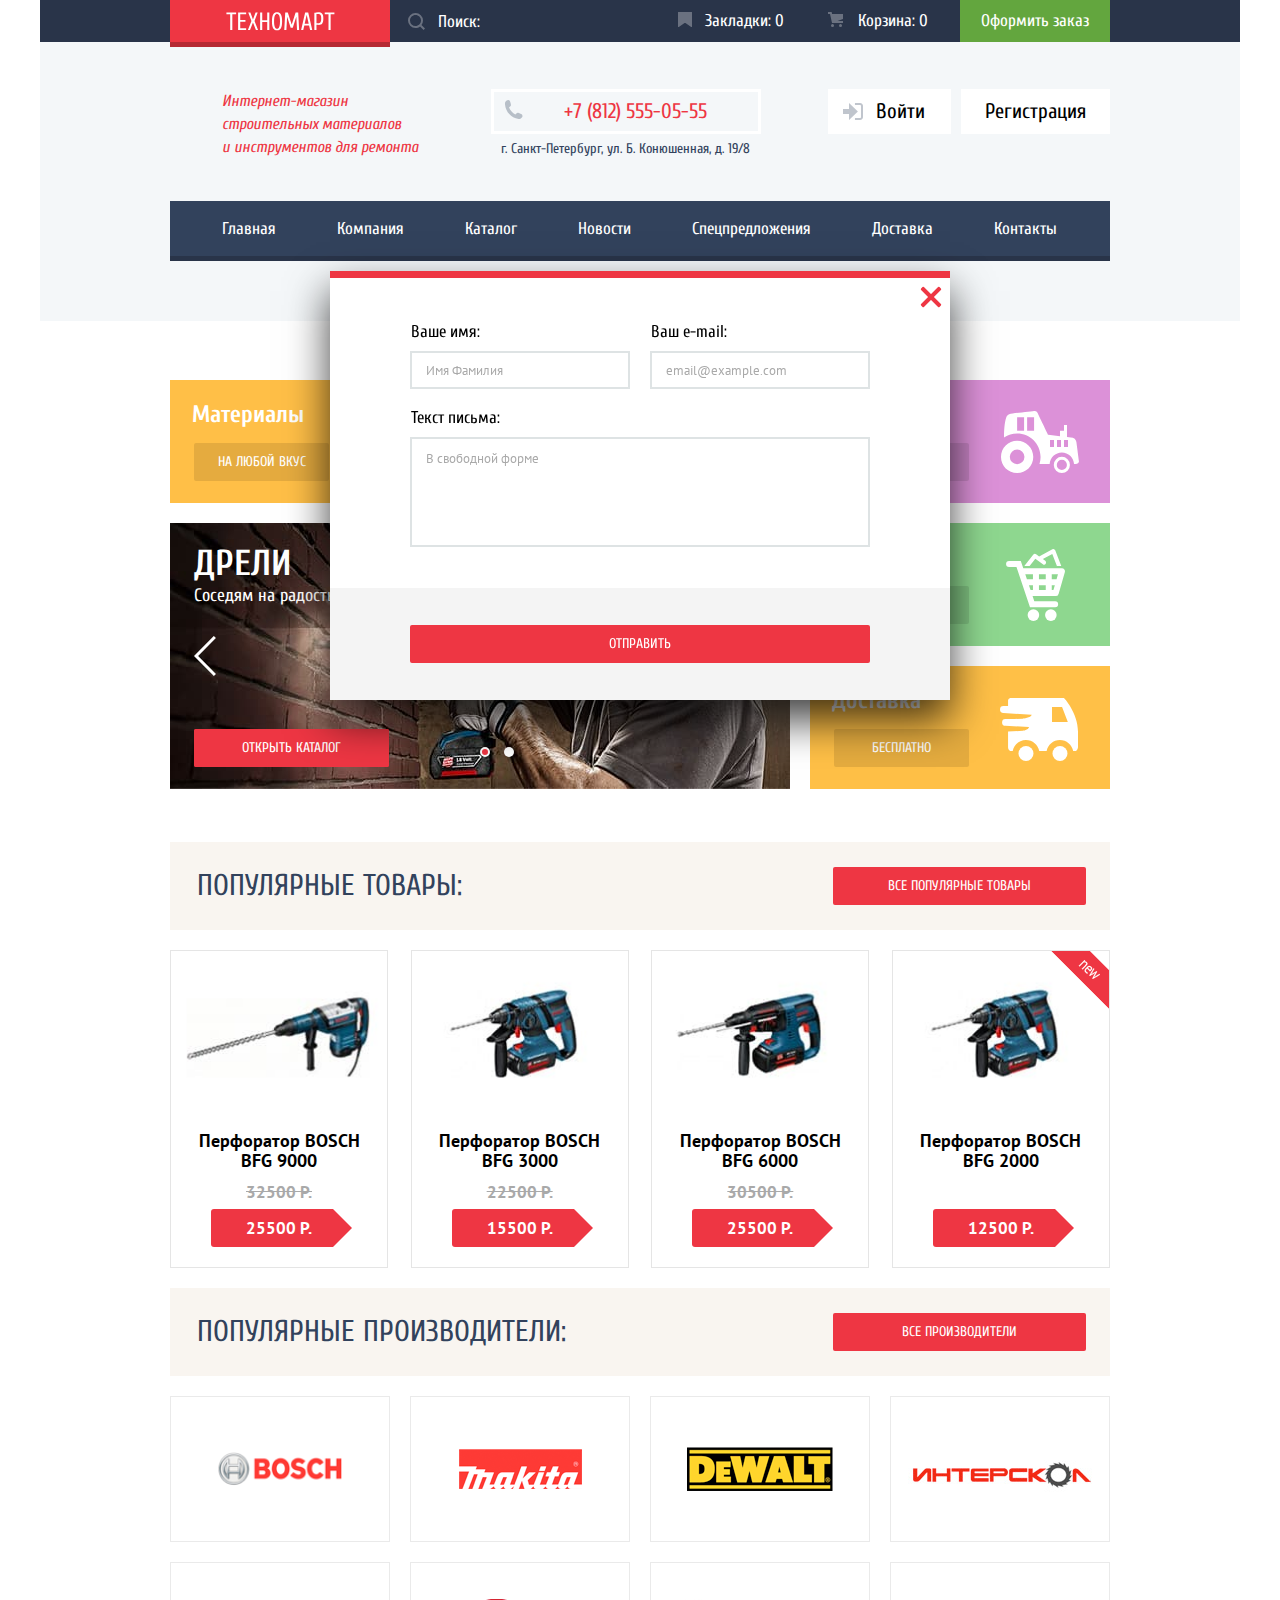
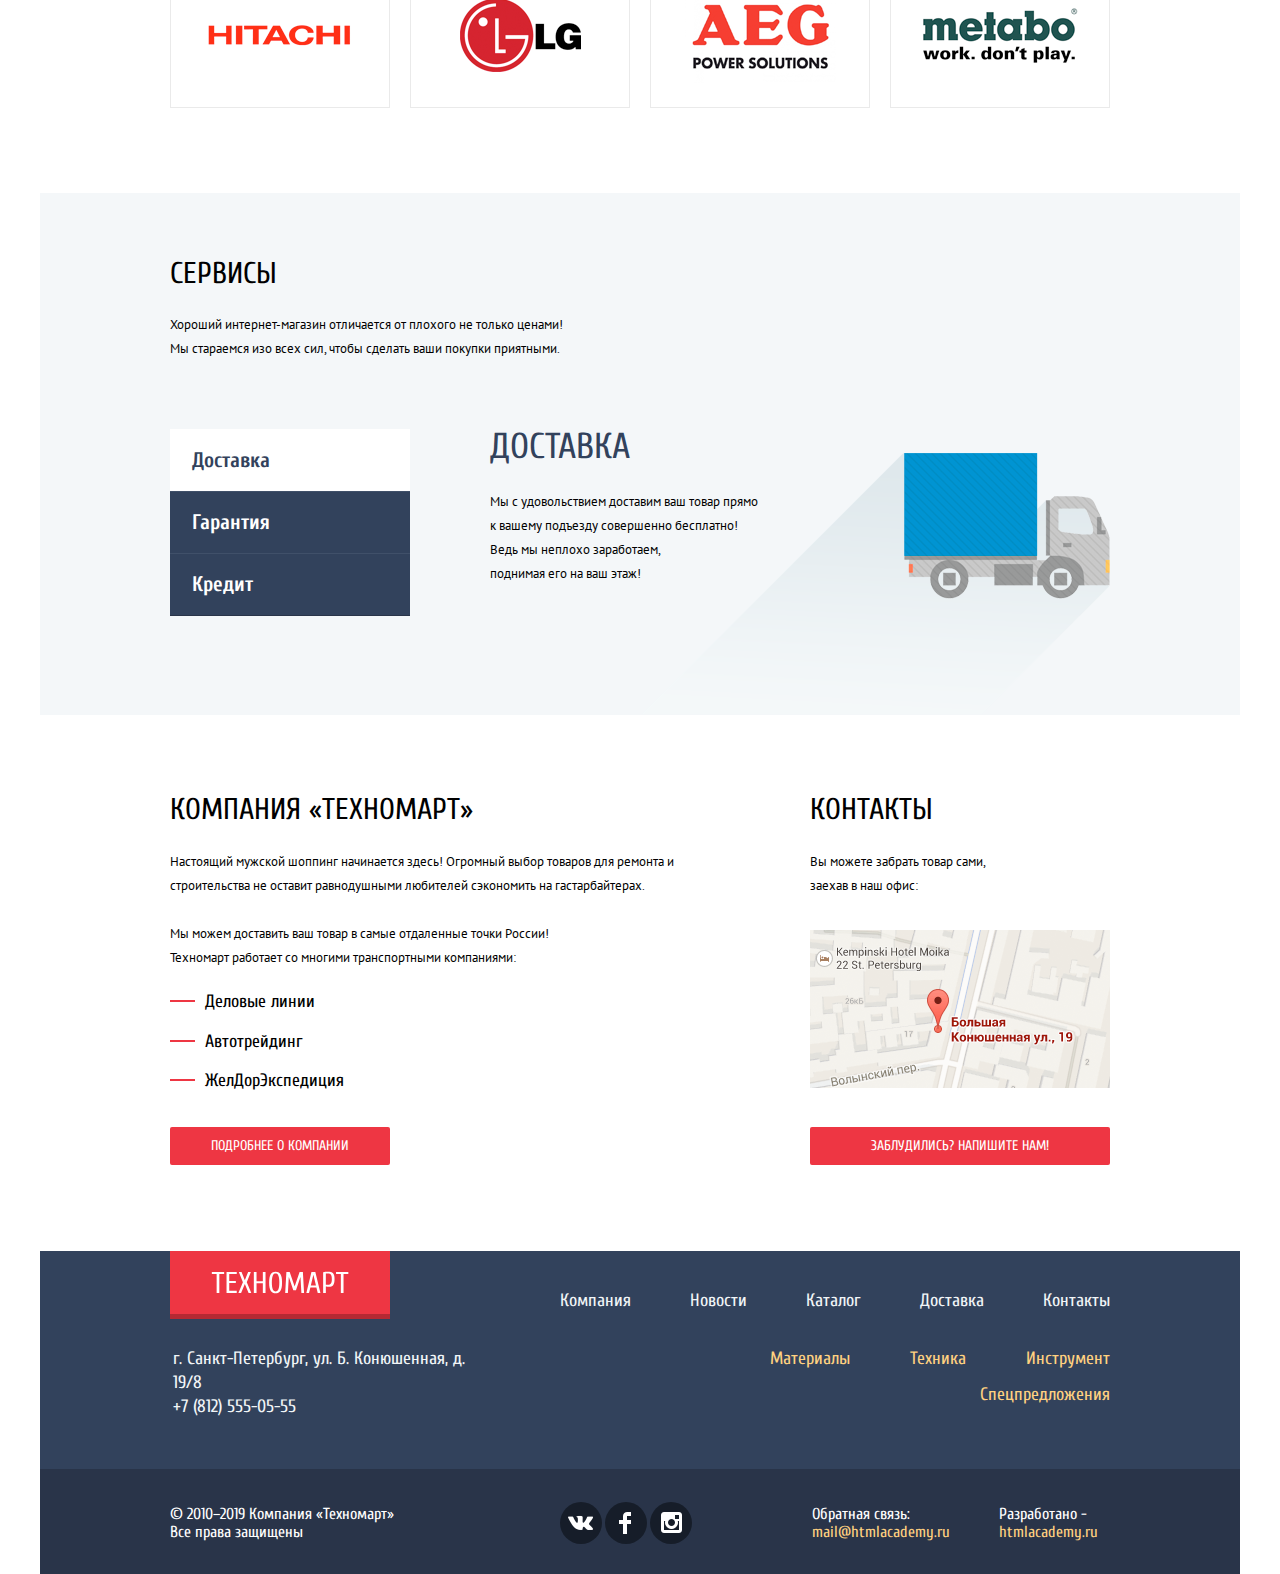
==== commit da1b8d1e: "adjusted with Pixel Perfect" ====
--- a/index.html
+++ b/index.html
@@ -331,7 +331,7 @@
           </p>
           <p class="footer-copyright">
             Разработано -
-            <a href="https://htmlacademy.ru">html academy</a>
+            <a href="https://htmlacademy.ru">htmlacademy.ru</a>
           </p>
         </div>
       </div>
--- a/css/style.css
+++ b/css/style.css
@@ -57,7 +57,7 @@
   font-size: 14px;
   line-height: inherit;
   text-align: center;
-  vertical-align: top;
+  vertical-align: middle;
   text-transform: uppercase;
   color: #ffffff;
   background-color: #ee3643;
@@ -97,7 +97,7 @@
 .top-nav {
   position: relative;
   min-height: 42px;
-  margin-bottom: 46px;
+  margin-bottom: 47px;
   background-color: #293449;
 }
 
@@ -151,10 +151,14 @@
 .top-menu-item a {
   display: inline-block;
   position: relative;
-  padding-top: 14px;
+  padding-top: 12px;
   padding-left: calc(18px + 15px + 15px);
   font: inherit;
   color: #ffffff;
+}
+
+.top-menu-item .bookmarks {
+  padding-left: calc(17px + 14px + 14px);
 }
 
 .top-menu-item span {
@@ -173,7 +177,7 @@
 
 .top-menu-search .search-label {
   position: absolute;
-  top: 14px;
+  top: 13px;
   left: 18px;
   width: 17px;
   height: 17px;
@@ -275,7 +279,7 @@
 .top-menu-item a::before {
   position: absolute;
   content: "";
-  top: 14px;
+  top: 12px;
   left: 18px;
   width: 15px;
   height: 15px;
@@ -288,6 +292,7 @@
 
 .top-menu-item .bookmarks::before {
   background: url(../img/icon-bookmark.svg) no-repeat center;
+  left: 17px;
 }
 
 .top-menu-item.cart-active {
@@ -358,7 +363,9 @@
 .main-header-middle p {
   width: 198px;
   margin: 0;
-  margin-left: 36px;
+  margin-left: 52px;
+  margin-right: 21px;
+  padding-top: 1px;
   font-size: 16px;
   font-style: italic;
   line-height: 23px;
@@ -377,10 +384,10 @@
   position: relative;
   display: inline-block;
   min-width: 270px;
-  margin-bottom: 2px;
+  margin-bottom: 3px;
   padding-top: 9px;
   padding-bottom: 9px;
-  padding-left: 72px;
+  padding-left: 70px;
   font-size: 21px;
   line-height: 21px;
   color: #ee3643;
@@ -390,8 +397,8 @@
 .main-header-middle-contact a::before {
   position: absolute;
   content: "";
-  top: 10%;
-  left: 10px;
+  top: 4%;
+  left: 4px;
   width: 32px;
   height: 32px;
   background: url(../img/icon-phone.svg) no-repeat 50% 50%;
@@ -431,14 +438,14 @@
   position: relative;
   margin-right: 10px;
   padding-left: 48px;
-  padding-right: 24px;
+  padding-right: 26px;
 }
 
 .login-signup-buttons .login-link::before {
   position: absolute;
   content: "";
   top: 6px;
-  left: 10px;
+  left: 9px;
   width: 32px;
   height: 32px;
   background: url(../img/icon-login.svg) no-repeat 50% 50%;
@@ -476,10 +483,10 @@
   align-items: stretch;
   min-height: 60px;
   margin: 0;
-  margin-top: 42px;
+  margin-top: 40px;
   padding: 0;
-  padding-left: 50px;
-  padding-right: 50px;
+  padding-left: 21px;
+  padding-right: 23px;
   line-height: 17px;
   background-color: #32425c;
   box-shadow: inset 0px -5px 0 0 #293449;
@@ -488,7 +495,7 @@
 
 .main-menu-item {
   flex-grow: 1;
-  padding: 21px 26px;
+  padding: 19px 30px;
   text-align: center;
 }
 
@@ -539,7 +546,7 @@
 .offers-list-item h4 {
   margin-top: 20px;
   margin-bottom: 13px;
-  margin-left: 23px;
+  margin-left: 22px;
   font-size: 24px;
   line-height: 30px;
   font-weight: 700;
@@ -549,7 +556,7 @@
   display: inline-block;
   width: 135px;
   padding: 10px 0;
-  margin-left: 25px;
+  margin-left: 24px;
   margin-bottom: 22px;
   font-size: 14px;
   color: inherit;
@@ -602,6 +609,7 @@
 .offer-icon-materials {
   width: 44px;
   height: 65px;
+  top: 31px;
   right: 43px;
   background-image: url('../img/materials.svg');
   background-repeat: no-repeat;
@@ -611,7 +619,7 @@
 .offer-icon-tools {
   width: 75px;
   height: 61px;
-  right: 43px;
+  right: 28px;
   background-image: url('../img/tools.svg');
   background-repeat: no-repeat;
   background-size: contain;
@@ -620,6 +628,8 @@
 .offer-icon-machinery {
   width: 78px;
   height: 62px;
+  top: 31px;
+  right: 31px;
   background-image: url('../img/machinery.svg');
   background-repeat: no-repeat;
   background-size: contain;
@@ -693,13 +703,13 @@
 
 .slider-container figcaption {
   position: absolute;
-  top: 24px;
+  top: 23px;
   left: 24px;
 }
 
 .slider-container span:nth-child(1) {
   display: block;
-  margin-bottom: 6px;
+  margin-bottom: 2px;
   font-size: 36px;
   line-height: 36px;
   font-weight: 700;
@@ -745,7 +755,7 @@
 }
 
 .slider-arrows.arrow-right {
-  right: 24px;
+  right: 19px;
   background-image: url('../img/icon-arrow-right.svg');
   background-repeat: no-repeat;
   background-size: contain;
@@ -788,7 +798,7 @@
   justify-content: space-between;
   align-items: center;
   margin-bottom: 20px;
-  padding: 0 24px;
+  padding: 4px 24px 4px 27px;
   background-color: #f9f5f0;
 }
 
@@ -861,8 +871,9 @@
   position: absolute;
   top: 44px;
   left: 0;
-  font: inherit;
+  font-family: 'Cuprum', sans-serif;
   font-size: 14px;
+  line-height: 18px;
   text-align: center;
   vertical-align: middle;
   z-index: 10;
@@ -873,7 +884,7 @@
   width: 135px;
   margin: 0 auto;
   margin-bottom: 8px;
-  padding: 8px 0;
+  padding: 8px 6px;
   text-transform: uppercase;
   border: none;
   border: 3px solid #63a63e;
@@ -952,7 +963,7 @@
 .catalog-item .title {
   display: block;
   min-height: 40px;
-  margin-top: 8px;
+  margin-top: 12px;
   margin-bottom: 12px;
   padding: 0 25px;
   font-size: 18px;
@@ -962,7 +973,7 @@
 .catalog-item .old-price {
   display: block;
   min-height: 20px;
-  margin-bottom: 8px;
+  margin-bottom: 6px;
   font-size: 17px;
   line-height: 18px;
   color: #a9a9a9;
@@ -976,7 +987,7 @@
 .catalog-item .new-price {
   display: block;
   position: relative;
-  width: 140px;
+  width: 136px;
   margin: 0 auto;
   margin-bottom: 20px;
   padding: 10px 30px;
@@ -991,7 +1002,7 @@
   position: absolute;
   content: "";
   top: 0;
-  right: -20px;
+  right: -24px;
   width: 0;
   height: 0;
   border: 19px solid #ffffff;
@@ -1014,7 +1025,7 @@
   justify-content: center;
   align-items: center;
   width: 220px;
-  min-height: 145px;
+  min-height: 146px;
   margin-bottom: 20px;
   border: solid 1px #eaeaea;
 }
@@ -1046,7 +1057,7 @@
 
 .services h2 {
   display: block;
-  margin-bottom: 36px;
+  margin-bottom: 24px;
   padding-top: 66px;
 }
 
@@ -1062,7 +1073,7 @@
 .services p {
   display: block;
   width: 398px;
-  margin-bottom: 74px;
+  margin-bottom: 68px;
 }
 
 .service-item-container {
@@ -1122,11 +1133,12 @@
 
 .service-tabs .service-tab {
   width: 240px;
-  padding: 16px;
+  padding: 16px 22px;
   font-size: 21px;
   line-height: 30px;
   font-weight: 700;
   color: #ffffff;
+  text-align: left;
   background-color: #32425c;
   box-shadow: 0px 1px 0 0 #293449, inset 0px 1px 0 0 #405069;
   border: none;
@@ -1158,9 +1170,13 @@
   margin: 0;
 }
 
+.delivery figure {
+  top: 24px;
+}
+
 .service-item h3 {
   margin: 0;
-  margin-bottom: 34px;
+  margin-bottom: 25px;
   font-size: 36px;
   line-height: 36px;
   font-weight: 400;
@@ -1177,18 +1193,22 @@
   display: flex;
   justify-content: space-between;
   min-height: 452px;
-  margin-bottom: 86px;
+  margin-bottom: 84px;
 }
 
 .about-contact-container h2 {
   margin: 0;
   margin-top: 80px;
-  margin-bottom: 32px;
+  margin-bottom: 25px;
 }
 
 .about-contact-container p {
   margin: 0;
-  margin-bottom: 28px;
+  margin-bottom: 24px;
+}
+
+.about-contact-container p:nth-of-type(2) {
+  margin-bottom: 22px;
 }
 
 .about {
@@ -1201,7 +1221,7 @@
   flex-wrap: wrap;
   justify-content: space-between;
   width: 386px;
-  min-height: 96px;
+  min-height: 99px;
   margin: 0;
   margin-bottom: 36px;
   padding: 0;
@@ -1225,6 +1245,10 @@
   background-color: #ee3643;
 }
 
+.about .button {
+  width: 220px;
+}
+
 .main-contact {
   width: 300px;
 }
@@ -1241,11 +1265,15 @@
   display: block;
   width: 100%;
   height: auto;
-  margin-bottom: 42px;
+  margin-bottom: 39px;
   background-color: #b5b5b5;
   background-size: cover;
 }
 
+.main-contact .button {
+  width: 100%;
+}
+
 
 /* FOOTER */
 
@@ -1253,7 +1281,7 @@
   display: flex;
   flex-basis: 100%;
   justify-content: space-between;
-  margin-bottom: 32px;
+  margin-bottom: 16px;
 }
 
 .main-footer-nav .logo-container {
@@ -1275,15 +1303,15 @@
   display: flex;
   flex-wrap: wrap;
   justify-content: flex-end;
-  width: 544px;
-  margin: 0;
-  margin-top: 34px;
+  width: 550px;
+  margin: 0;
+  margin-top: 26px;
   padding: 0;
   list-style: none;
 }
 
 .main-footer-menu-item  {
-  margin-left: 58px;
+  margin-left: 59px;
   padding-top: 12px;
 }
 
@@ -1311,11 +1339,12 @@
   flex-basis: 100%;
   justify-content: space-between;
   align-items: baseline;
-  padding-bottom: 52px;
+  padding-bottom: 50px;
 }
 
 .breadcrumbs-container span {
-  width: 324px;
+  width: 326px;
+  padding-left: 3px;
   color: #f1f5f7;
 }
 
@@ -1323,14 +1352,14 @@
   display: flex;
   justify-content: flex-end;
   flex-wrap: wrap;
-  width: 524px;
+  width: 526px;
   margin: 0;
   padding: 0;
   list-style: none;
 }
 
 .main-footer-breadcrumbs li {
-  margin-left: 58px;
+  margin-left: 60px;
   padding-top: 12px;
 }
 
@@ -1359,12 +1388,13 @@
   flex-basis: 100%;
   justify-content: space-between;
   align-items: center;
-  padding-top: 25px;
-  padding-bottom: 28px;
+  padding-top: 33px;
+  padding-bottom: 30px;
 }
 
 .footer-bottom-container > p {
   min-width: 230px;
+  /* margin-left: 100px; */
 }
 
 .footer-bottom-container p {
@@ -1378,7 +1408,7 @@
   display: flex;
   justify-content: space-between;
   align-items: center;
-  width: 544px;
+  width: 550px;
 }
 
 .social-info-container .social-list {
@@ -1386,6 +1416,7 @@
   flex-wrap: wrap;
   min-width: 132px;
   margin: 0;
+  margin-right: 68px;
   padding: 0;
   list-style: none;
 }
@@ -1396,7 +1427,7 @@
 
 .social-info-container p:last-child {
   width: 100px;
-  padding-right: 15px;
+  padding-right: 11px;
   box-sizing: content-box;
 }
 
@@ -1464,7 +1495,7 @@
 
 /*CATALOG*/
 .main-header-catalog {
-  margin-bottom: 14px;
+  margin-bottom: 12px;
 }
 
 .main-header-middle .user-account {
@@ -1475,7 +1506,7 @@
 
 .user-account .user-name {
   position: relative;
-  margin-bottom: 4px;
+  margin-bottom: 7px;
   padding: 12px 48px;
   font: inherit;
   font-size: 21px;
@@ -1489,10 +1520,10 @@
     position: absolute;
     content: "";
     top: 6px;
-    right: 10px;
+    right: 6px;
     width: 32px;
     height: 32px;
-    background: url(../img/icon-login.svg) no-repeat 50% 50%;
+    background: url(../img/icon-logout.svg) no-repeat center;
     opacity: 0.3;
 }
 
@@ -1500,10 +1531,10 @@
     position: absolute;
     content: "";
     top: 6px;
-    left: 10px;
+    left: 9px;
     width: 32px;
     height: 32px;
-    background: url(../img/icon-user.svg) no-repeat 50% 50%;
+    background: url(../img/icon-user.svg) no-repeat center;
     opacity: 0.3;
 }
 
@@ -1536,7 +1567,7 @@
 .user-account-buttons a:first-child {
   position: relative;
   margin-left: 18px;
-  margin-right: 30px;
+  margin-right: 28px;
 }
 
 .user-account-buttons a:first-child::after {
@@ -1574,7 +1605,6 @@
 
 .catalog-breadcrumbs {
   display: flex;
-  justify-content: flex-start;
   width: 100%;
   margin: 0;
   margin-bottom: 14px;
@@ -1584,9 +1614,16 @@
   order: -1;
 }
 
+.catalog-breadcrumbs li:first-child {
+  padding-right: 22px;
+}
+
+.catalog-breadcrumbs li:not(:first-child) {
+  padding-right: 40px;
+}
+
 .catalog-breadcrumbs a {
   position: relative;
-  margin-right: 40px;
   font-family: 'PT Sans', 'Arial', sans-serif;
   font-size: 13px;
   line-height: 18px;
@@ -1617,7 +1654,7 @@
 
 .catalog-breadcrumbs .home-link::after {
   top: 10px;
-  right: -18px;
+  right: -4px;
 }
 
  /* НЕ МОГУ УБРАТЬ СТРЕЛКУ У ПОСЛЕДНЕЙ ССЫЛКИ!: */
@@ -1643,7 +1680,7 @@
 }
 
 .filter legend {
-  margin-bottom: 24px;
+  margin-bottom: 12px;
   font-family: 'PT Sans', 'Arial', sans-serif;
   font-size: 17px;
   line-height: 30px;
@@ -1654,7 +1691,7 @@
 .range-controls {
   position: relative;
   height: 80px;
-  margin-bottom: 9px;
+  margin-bottom:10px;
   padding-top: 39px;
   padding-left: 20px;
   padding-right: 20px;
@@ -1744,23 +1781,29 @@
 }
 
 hr {
-  margin-bottom: 24px;
+  margin: 0;
+  margin-bottom: 16px;
   border: 0;
   height: 1px;
   background-color: #e5e5e5;
 }
 
+.producers-fieldset legend,
+.power-supply-fieldset legend {
+  margin-bottom: -2px;
+}
+
 .filter .producers-filter,
 .filter .power-supply-options {
   list-style: none;
 }
 
 .filter .producers-filter {
-  margin-bottom: 24px;
+  margin-bottom: 22px;
 }
 
 .filter .power-supply-options {
-  margin-bottom: 82px;
+  margin-bottom: 78px;
 }
 
 .producers-filter .filter-option,
@@ -1874,8 +1917,8 @@
 .filters > span {
   display: block;
   width: 100%;
-  margin-bottom: 18px;
-  padding: 10px 0 10px 16px;
+  margin-bottom: 12px;
+  padding: 9px 0 10px 19px;
 }
 
 .filters > span,
@@ -1893,15 +1936,15 @@
   display: flex;
   justify-content: space-between;
   align-items: flex-start;
-  margin-bottom: 18px;
-  padding-left: 16px;
+  margin-bottom: 19px;
+  padding-left: 19px;
   padding-right: 8px;
 }
 
 .sorting > span {
   min-width: 82px;
-  margin-right: 122px;
-  padding-top: 10px;
+  margin-right: 104px;
+  padding-top: 9px;
 }
 
 .sorting-list {
@@ -1911,7 +1954,7 @@
   width: 356px;
   margin: 0;
   padding: 0;
-  padding-top: 10px;
+  padding-top: 9px;
   list-style: none;
 }
 
@@ -1936,6 +1979,7 @@
   display: flex;
   width: 64px;
   height: 32px;
+  margin-top: 2px;
 }
 
 .sorting-buttons .button-up,
@@ -1980,7 +2024,7 @@
   width: 38px;
   height: 38px;
   margin-right: 10px;
-  padding: 12px 0;
+  padding: 10px 6px;
   font-family: 'PT Sans', 'Arial', sans-serif;
   font-size: 13px;
   line-height: 18px;
@@ -2017,10 +2061,10 @@
   padding-bottom: 68px;
 }
 
-.catalog-article h2 {
+.catalog-article .heading-black {
   display: block;
   margin: 0;
-  margin-bottom: 25px;
+  margin-bottom: 26px;
 }
 
 .catalog-article p {
@@ -2040,10 +2084,10 @@
 
 .modal-email,
 .modal-check {
-  display: none;
+  /* display: none; */
   left: 50%;
   width: 620px;
-  margin-left: -320px;
+  margin-left: -310px;
   background-color: #ffffff;
   border-top: 7px solid #ee3643;
 
@@ -2056,7 +2100,7 @@
 
 .modal-close {
   position: absolute;
-  top: 0;
+  top: 3px;
   right: 4px;
   width: 32px;
   height: 32px;
@@ -2112,7 +2156,7 @@
 .email-form-container {
   width: 100%;
   margin-bottom: 37px;
-  padding: 53px 80px 0 80px;
+  padding: 45px 80px 0 80px;
 }
 
 .email-form-top {
@@ -2130,6 +2174,7 @@
   display: inline-block;
   width: 100%;
   margin-bottom: 10px;
+  padding-left: 1px;
 }
 
 .email-form input[type='text'],
@@ -2306,8 +2351,8 @@
 
 .modal-check span {
   display: inline-block;
-  margin-top: 71px;
-  margin-bottom: 62px;
+  margin-top: 67px;
+  margin-bottom: 68px;
   margin-left: 180px;
   font-size: 30px;
   line-height: 30px;
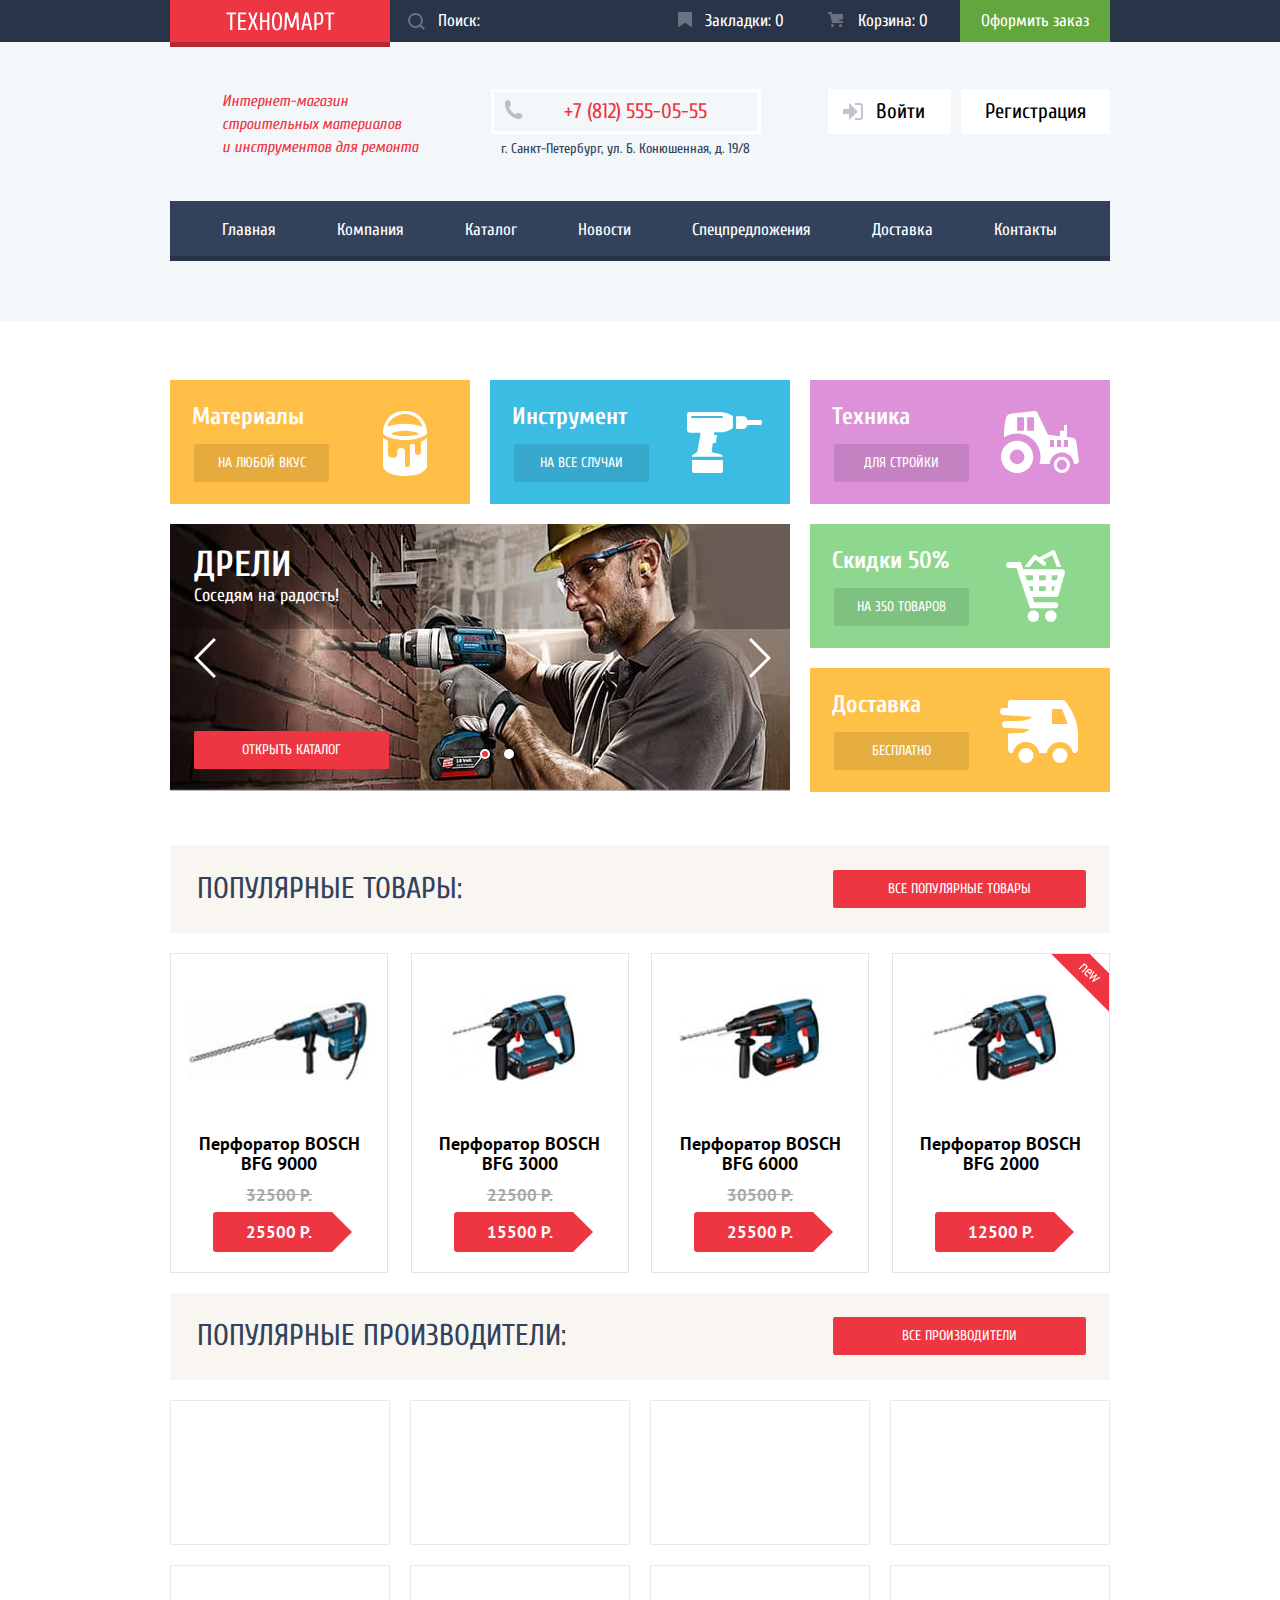
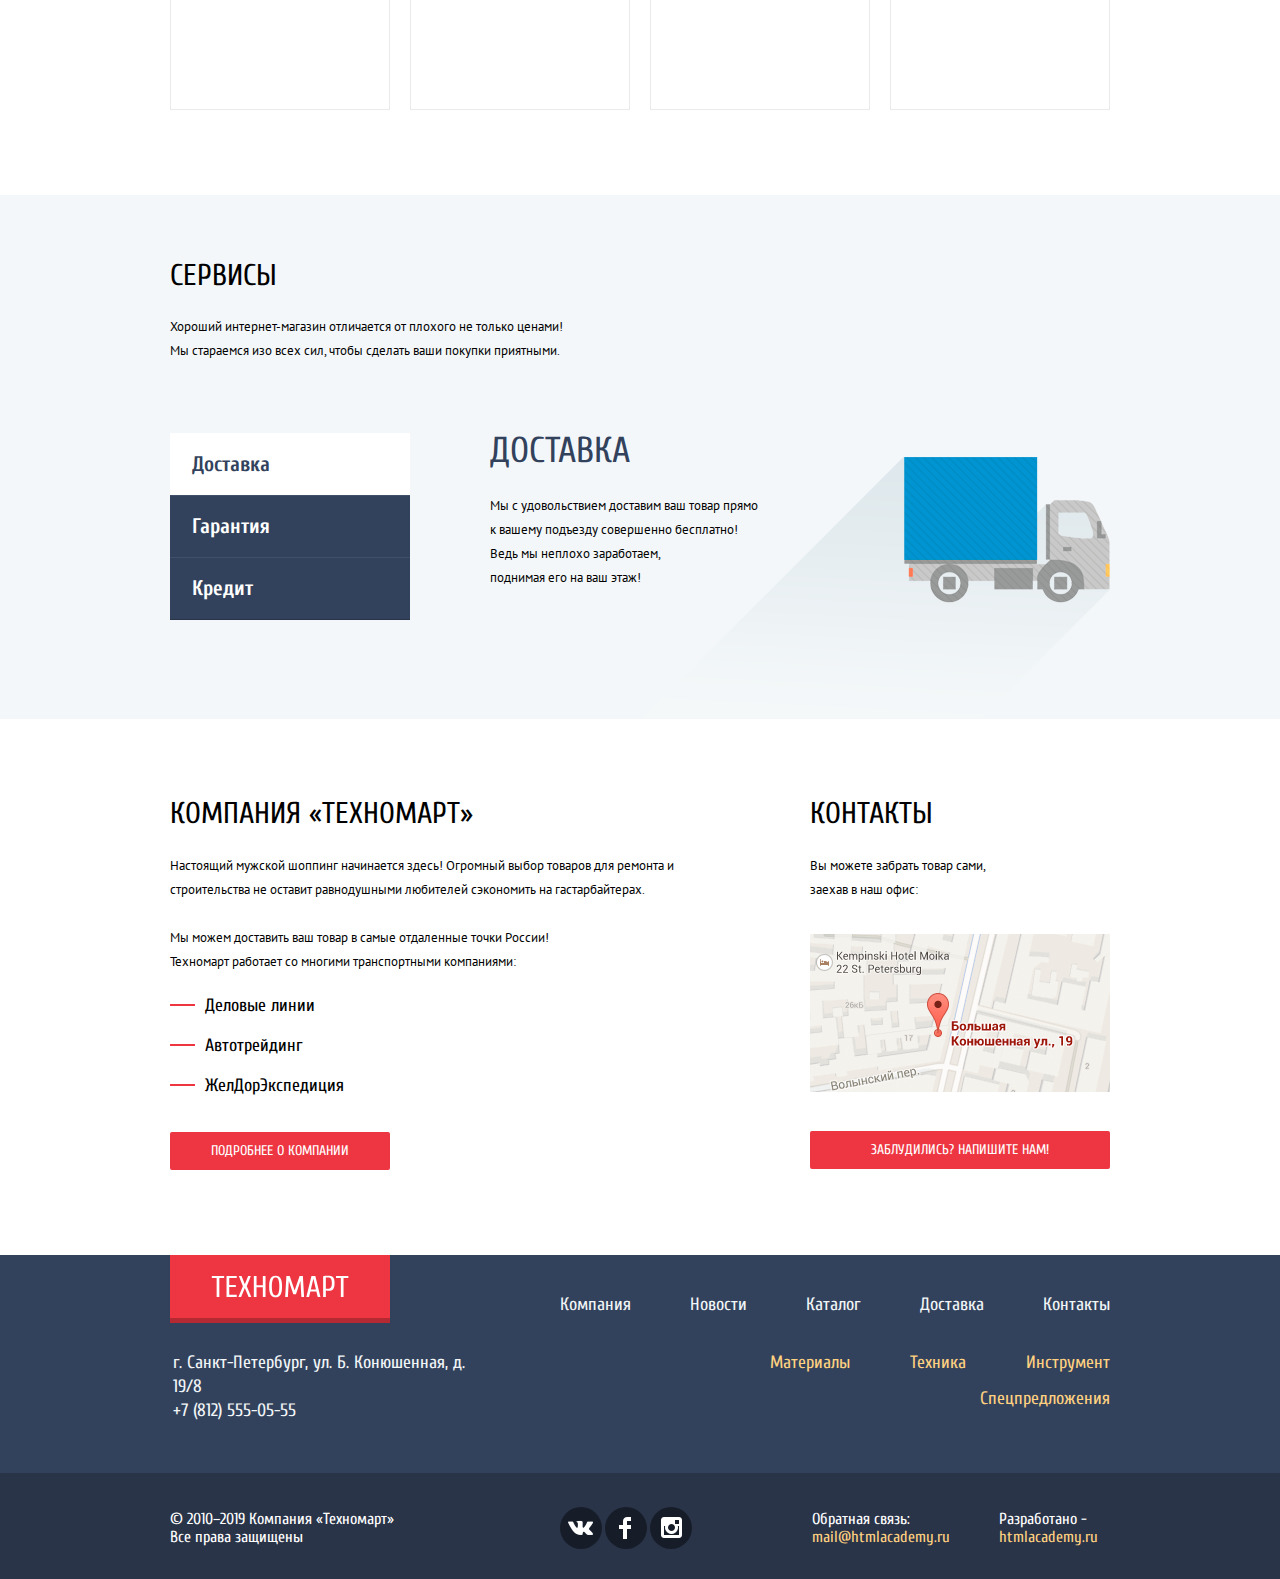
==== commit f88b5bbf: "ready to be qualified" ====
--- a/index.html
+++ b/index.html
@@ -8,6 +8,7 @@
   <link href="https://fonts.googleapis.com/css?family=Cuprum:400,400i,700&display=swap&subset=cyrillic" rel="stylesheet">
   <link href="https://fonts.googleapis.com/css?family=PT+Sans:400,700&display=swap&subset=cyrillic" rel="stylesheet">
   <link href="css/normalize.css" rel="stylesheet">
+  <link href="css/style.min.css" rel="stylesheet" href="/css/master.css">
   <link href="css/style.css" rel="stylesheet">
 </head>
 <body>
@@ -21,9 +22,8 @@
         </div>
         <ul class="top-menu">
           <li class="top-menu-item">
-            <!-- Здесь метод - post? -->
-            <form class="top-menu-search" action="#" method="post">
-              <input id="search-input" type="search" aria-label="Поиск" placeholder="Поиск:">
+            <form class="top-menu-search" action="#" method="get">
+              <input id="search-input" type="search" aria-label="Поиск по содержанию сайта" placeholder="Поиск:">
               <label class="search-label" for="search-input">
                 <svg class="search-icon" xmlns="http://www.w3.org/2000/svg" width="17" height="17" viewBox="0 0 17 17">
                   <path d="M17 15.586l-3.542-3.542A7.465 7.465 0 0 0 15 7.5 7.5 7.5 0 1 0 7.5 15c1.71 0 3.282-.579 4.544-1.542L15.586 17 17 15.586zM2 7.5C2 4.467 4.467 2 7.5 2 10.532 2 13 4.467 13 7.5c0 3.032-2.468 5.5-5.5 5.5A5.506 5.506 0 0 1 2 7.5z" />
@@ -47,7 +47,6 @@
         </p>
         <div class="main-header-middle-contact">
           <a href="tel:+78125550555">+7 (812) 555-05-55</a>
-          <!-- Может, здесь тэг address? -->
           <span>г. Санкт-Петербург, ул. Б. Конюшенная, д. 19/8<br></span>
         </div>
         <div class="login-signup-buttons">
@@ -103,7 +102,7 @@
               <a class="circle circle-active" href="#"></a>
               <a class="circle" href="#"></a>
             </div>
-            <figure class="slides slide-1">
+            <figure class="slides slide-active">
               <img src="img/slide-image-1.jpg" alt="Фотография мужчины, работающего дрелью." width="620" height="266">
               <figcaption>
                 <span>Дрели</span>
@@ -111,7 +110,7 @@
               </figcaption>
             </figure>
             <a class="button slider-button" href="#">Открыть каталог</a>
-            <figure class="slides slide-2">
+            <figure class="slides">
               <img src="img/slide-image-2.jpg" alt="Фотография мужчины, работающего перфоратором." width="620" height="266">
               <figcaption>
                 <span>Перфораторы</span>
@@ -132,11 +131,13 @@
         <ul class="catalog-list">
           <li class="catalog-item">
             <a href="#">
-              <img src="img/bosch-bfg-9000.jpg" alt="Перфоратор Бош БФГ 9000." width="218" height="170">
+              <div class="catalog-item-image">
+                <img src="img/bosch-bfg-9000.jpg" alt="Перфоратор Бош БФГ 9000." width="218" height="170">
+              </div>
               <span class="title">Перфоратор BOSCH BFG 9000</span>
               <span class="old-price">32500 Р.</span>
               <span class="new-price">25500 Р.</span>
-              <span class="flag">Новинка</span>
+              <span class="flag"></span>
             </a>
             <div class="catalog-item-buttons">
               <button class="purchase" type="button">Купить</button>
@@ -145,11 +146,13 @@
           </li>
           <li class="catalog-item">
             <a href="#">
-              <img src="img/bosch-bfg-3000.jpg" alt="Перфоратор Бош БФГ 3000." width="218" height="170">
+              <div class="catalog-item-image">
+                <img src="img/bosch-bfg-3000.jpg" alt="Перфоратор Бош БФГ 3000." width="218" height="170">
+              </div>
               <span class="title">Перфоратор BOSCH BFG 3000</span>
               <span class="old-price">22500 Р.</span>
               <span class="new-price">15500 Р.</span>
-              <span class="flag">Новинка</span>
+              <span class="flag"></span>
             </a>
             <div class="catalog-item-buttons">
               <button class="purchase" type="button">Купить</button>
@@ -158,11 +161,13 @@
           </li>
           <li class="catalog-item">
             <a href="#">
-              <img src="img/bosch-bfg-6000.jpg" alt="Перфоратор Бош БФГ 6000." width="218" height="170">
+              <div class="catalog-item-image">
+                <img src="img/bosch-bfg-6000.jpg" alt="Перфоратор Бош БФГ 6000." width="218" height="170">
+              </div>
               <span class="title">Перфоратор BOSCH BFG 6000</span>
               <span class="old-price">30500 Р.</span>
               <span class="new-price">25500 Р.</span>
-              <span class="flag">Новинка</span>
+              <span class="flag"></span>
             </a>
             <div class="catalog-item-buttons">
               <button class="purchase" type="button">Купить</button>
@@ -171,11 +176,13 @@
           </li>
           <li class="catalog-item">
             <a href="#">
-              <img src="img/bosch-bfg-2000.jpg" alt="Перфоратор Бош БФГ 2000." width="218" height="170">
+              <div class="catalog-item-image">
+                <img src="img/bosch-bfg-2000.jpg" alt="Перфоратор Бош БФГ 2000." width="218" height="170">
+              </div>
               <span class="title">Перфоратор BOSCH BFG 2000</span>
               <span class="old-price no-old-price">12500 Р.</span>
               <span class="new-price">12500 Р.</span>
-              <span class="flag new-flag">Новинка</span>
+              <span class="flag flag-on">Новинка</span>
             </a>
             <div class="catalog-item-buttons">
               <button class="purchase" type="button">Купить</button>
@@ -185,20 +192,19 @@
         </ul>
       </section>
       <section class="popular-producers">
-        <!-- Здесь могу обернуть заголовок в див без ущерба семантике? -->
         <div class="section-top">
           <h2 class="heading-blue">Популярные производители:</h2>
           <a class="button" href="#">все производители</a>
         </div>
         <ul class="producers-list">
-          <li><a class="producers-item" href="#"><img src="img/bosch.png" alt="Логотип компании Бош" width="128" height="39"></a></li>
-          <li><a class="producers-item" href="#"><img src="img/makita.png" alt="Логотип компании Макита" width="123" height="40"></a></li>
-          <li><a class="producers-item" href="#"><img src="img/de-walt.png" alt="Логотип компании Девальт" width="146" height="44"></a></li>
-          <li><a class="producers-item" href="#"><img src="img/interskol.png" alt="Логотип компании Интерскол" width="200" height="88"></a></li>
-          <li><a class="producers-item" href="#"><img src="img/hitachi.png" alt="Логотип компании Хитачи" width="169" height="31"></a></li>
-          <li><a class="producers-item" href="#"><img src="img/lg.png" alt="Логотип компании Элджи" width="121" height="73"></a></li>
-          <li><a class="producers-item" href="#"><img src="img/aeg.png" alt="Логотип компании Аег" width="151" height="96"></a></li>
-          <li><a class="producers-item" href="#"><img src="img/metabo.png" alt="Логотип компании Метабо" width="204" height="69"></a></li>
+          <li class="producers-item"><a href="#">Логотип компании Бош</a></li>
+          <li class="producers-item"><a href="#">Логотип компании Макита</a></li>
+          <li class="producers-item"><a href="#">Логотип компании Девальт</a></li>
+          <li class="producers-item"><a href="#">Логотип компании Интерскол</a></li>
+          <li class="producers-item"><a href="#">Логотип компании Хитачи</a></li>
+          <li class="producers-item"><a href="#">Логотип компании ЭлДжи</a></li>
+          <li class="producers-item"><a href="#">Логотип компании АЕГ</a></li>
+          <li class="producers-item"><a href="#">Логотип компании Метабо</a></li>
         </ul>
       </section>
     </div>
@@ -211,11 +217,11 @@
         </p>
         <div class="service-item-container">
           <div class="service-tabs">
-            <button class="service-tab service-tab-active" type="button">Доставка</button>
-            <button class="service-tab" type="button">Гарантия</button>
-            <button class="service-tab" type="button">Кредит</button>
-          </div>
-          <div class="service-item delivery active" tabindex="1">
+            <button class="service-tab tab-active" type="button" data-tab-name='tab-1'>Доставка</button>
+            <button class="service-tab" type="button" data-tab-name='tab-2'>Гарантия</button>
+            <button class="service-tab" type="button" data-tab-name='tab-3'>Кредит</button>
+          </div>
+          <div class="service-item tab-1 active delivery">
             <h3>Доставка</h3>
             <p>
               Мы с удовольствием доставим ваш товар прямо<br>
@@ -227,7 +233,7 @@
               <img src="img/delivery.png" alt="Грузовик." width="468" height="261">
             </figure>
           </div>
-          <div class="service-item guarantee" tabindex="2">
+          <div class="service-item tab-2 guarantee">
             <h3>Гарантия</h3>
             <p>
               Если купленный у нас товар поломается или заискрит,<br>
@@ -240,7 +246,7 @@
               <img src="img/guarantee.png" alt="Сертификат качества." width="389" height="283">
             </figure>
           </div>
-          <div class="service-item credit" tabindex="3">
+          <div class="service-item tab-3 credit">
             <h3>Кредит</h3>
             <p>
               Залезть в долговую яму стало проще!<br>
@@ -275,10 +281,10 @@
             Вы можете забрать товар сами,<br>
             заехав в наш офис:
           </p>
-          <a href="#">
-              <img class="map" src="img/map-small.png" alt="Маленькая карта с отметкой расположения офиса компании Техномарт по адресу: Санкт-Петербург, ул. Большая Конюшенная 19 дробь 8." width="300" height="158">
+          <a class="map-link" href="#">
+            <img class="map" src="img/map-small.png" alt="Маленькая карта с отметкой расположения офиса компании Техномарт по адресу: Санкт-Петербург, ул. Большая Конюшенная 19 дробь 8." width="300" height="158">
           </a>
-          <a class="button" href="#">Заблудились? Напишите нам!</a>
+          <a class="button email-button" href="#">Заблудились? Напишите нам!</a>
         </section>
       </div>
     </div>
@@ -337,23 +343,23 @@
       </div>
     </div>
   </footer>
-  <section class="modal modal-email">
+  <div class="modal modal-email">
     <h2 class="visually-hidden">Форма письма</h2>
     <form class="email-form" action="https://echo.htmlacademy.ru" method="post">
       <div class="email-form-container">
         <div class="email-form-top">
           <p>
             <label for="user-name">Ваше имя:</label>
-            <input id="user-name" type="text" name="name" value="" placeholder="Имя Фамилия" required>
+            <input id="user-name" type="text" name="name" value="" placeholder="Имя Фамилия">
           </p>
           <p>
             <label for="user-email">Ваш e-mail:</label>
-            <input id="user-email" type="email" name="email" value="" placeholder="email@example.com" required>
+            <input id="user-email" type="email" name="email" value="" placeholder="email@example.com">
           </p>
         </div>
         <p>
           <label for="email-text">Текст письма:</label>
-          <textarea id="email-text" rows="5" cols="87" name="email-text" placeholder="В свободной форме"></textarea>
+          <textarea id="email-text" rows="5" cols="87" name="email-text" placeholder="В свободной форме" required></textarea>
         </p>
       </div>
       <div class="button-area">
@@ -361,12 +367,25 @@
       </div>
     </form>
     <button class="modal-close" type="button">Закрыть</button>
-  </section>
-  <section class="modal modal-map">
+  </div>
+  <div class="modal modal-map">
     <h2 class="visually-hidden">Карта с адресом</h2>
     <iframe src="https://www.google.com/maps/embed?pb=!1m18!1m12!1m3!1d1998.6036253003306!2d30.32085871633196!3d59.93871916905384!2m3!1f0!2f0!3f0!3m2!1i1024!2i768!4f13.1!3m3!1m2!1s0x4696310fca145cc1%3A0x42b32648d8238007!2z0JHQvtC70YzRiNCw0Y8g0JrQvtC90Y7RiNC10L3QvdCw0Y8g0YPQuy4sIDE5LzgsINCh0LDQvdC60YIt0J_QtdGC0LXRgNCx0YPRgNCzLCAxOTExODY!5e0!3m2!1sru!2sru!4v1582532472756!5m2!1sru!2sru"
       width="940" height="446" style="border:0;" allowfullscreen=""></iframe>
     <button class="modal-close" type="button">Закрыть</button>
-  </section>
+  </div>
+  <div class="modal modal-check">
+    <h2 class="visually-hidden">Товар в корзине</h2>
+    <span>Товар добавлен в корзину!</span>
+    <div class="button-area">
+      <div class="modal-check-buttons">
+        <a class="button order-button" href="#">Оформить заказ</a>
+        <a class="button back-to-buy-button" href="#">Продолжить покупки</a>
+      </div>
+    </div>
+    <button class="modal-close" type="button">Закрыть</button>
+  </div>
+  <!-- <script src="js/main.min.js"></script> -->
+  <script src="js/main.js"></script>
 </body>
 </html>
--- a/css/style.css
+++ b/css/style.css
@@ -1,17 +1,18 @@
 *, *::before, *::after {
-  box-sizing: border-box;
-}
-
-html,
-body {
+  -webkit-box-sizing: border-box;
+          box-sizing: border-box;
+}
+
+html {
   margin: 0;
   padding: 0;
 }
 
 body {
-  width: 1200px;
+  width: 100%;
   margin: 0 auto;
-  font-family: 'Cuprum', sans-serif;
+  padding: 0;
+  font-family: 'Cuprum', 'Arial', sans-serif;
   font-size: 17px;
   line-height: 18px;
   font-weight: 400;
@@ -66,7 +67,6 @@
   cursor: pointer;
   overflow: hidden;
   -webkit-transition: all 0.4s ease-in;
-  -moz-transition: all 0.4s ease-in;
   -o-transition: all 0.4s ease-in;
   transition: all 0.4s ease-in;
 }
@@ -78,6 +78,7 @@
 .button:focus,
 .button:active {
   background-color: #ba2732;
+  outline: none;
 }
 
 .visually-hidden {
@@ -88,6 +89,122 @@
   margin: -1px;
 }
 
+@-webkit-keyframes fadeSlide {
+  from {
+    opacity: 0.4;
+  }
+
+  to {
+    opacity: 1;
+  }
+}
+
+@keyframes fadeSlide {
+  from {
+    opacity: 0.4;
+  }
+
+  to {
+    opacity: 1;
+  }
+}
+
+@-webkit-keyframes fadeIn {
+  from {
+    opacity: 0;
+  }
+
+  to {
+    opacity: 1;
+  }
+}
+
+@keyframes fadeIn {
+  from {
+    opacity: 0;
+  }
+
+  to {
+    opacity: 1;
+  }
+}
+
+@-webkit-keyframes crescendo {
+  0% {
+    -webkit-transform: scale(1);
+            transform: scale(1);
+  }
+
+  100% {
+    -webkit-transform: scale(1.5);
+            transform: scale(1.5);
+  }
+}
+
+@keyframes crescendo {
+  0% {
+    -webkit-transform: scale(1);
+            transform: scale(1);
+  }
+
+  100% {
+    -webkit-transform: scale(1.5);
+            transform: scale(1.5);
+  }
+}
+
+@-webkit-keyframes shake {
+
+  0%,
+  100% {
+    -webkit-transform: translateX(0);
+            transform: translateX(0);
+  }
+
+  10%,
+  30%,
+  50%,
+  70%,
+  90% {
+    -webkit-transform: translateX(-10px);
+            transform: translateX(-10px);
+  }
+
+  20%,
+  40%,
+  60%,
+  80% {
+    -webkit-transform: translateX(10px);
+            transform: translateX(10px);
+  }
+}
+
+@keyframes shake {
+
+  0%,
+  100% {
+    -webkit-transform: translateX(0);
+            transform: translateX(0);
+  }
+
+  10%,
+  30%,
+  50%,
+  70%,
+  90% {
+    -webkit-transform: translateX(-10px);
+            transform: translateX(-10px);
+  }
+
+  20%,
+  40%,
+  60%,
+  80% {
+    -webkit-transform: translateX(10px);
+            transform: translateX(10px);
+  }
+}
+
 .main-header {
   padding-bottom: 60px;
   margin-bottom: 59px;
@@ -95,10 +212,13 @@
 }
 
 .top-nav {
-  position: relative;
   min-height: 42px;
   margin-bottom: 47px;
   background-color: #293449;
+}
+
+.top-nav .wrapper {
+  position: relative;
 }
 
 .logo-container {
@@ -106,9 +226,9 @@
   height: 47px;
   text-align: center;
   background-color: #ee3643;
-  box-shadow: inset 0 -5px 0 0 rgba(0, 0, 0, 0.24);
+  -webkit-box-shadow: inset 0 -5px 0 0 rgba(0, 0, 0, 0.24);
+          box-shadow: inset 0 -5px 0 0 rgba(0, 0, 0, 0.24);
   -webkit-transition: all 0.4s ease-in;
-  -moz-transition: all 0.4s ease-in;
   -o-transition: all 0.4s ease-in;
   transition: all 0.4s ease-in;
 }
@@ -116,7 +236,7 @@
 .top-nav .top-nav-logo {
   position: absolute;
   top: 0;
-  left: 130px;
+  left: 0;
 }
 
 .logo-container:hover {
@@ -134,12 +254,18 @@
 }
 
 .top-menu {
+  display: -webkit-box;
+  display: -ms-flexbox;
   display: flex;
-  justify-content: space-between;
-  align-items: stretch;
+  -webkit-box-pack: justify;
+    -ms-flex-pack: justify;
+      justify-content: space-between;
+  -webkit-box-align: stretch;
+      -ms-flex-align: stretch;
+          align-items: stretch;
   position: absolute;
   top: 0;
-  right: 130px;
+  right: 0;
   min-width: 720px;
   min-height: 100%;
   margin: 0;
@@ -147,13 +273,20 @@
   list-style: none;
 }
 
+.top-menu .top-menu-item {
+  -webkit-transition: all 0.4s ease-in;
+  -o-transition: all 0.4s ease-in;
+  transition: all 0.4s ease-in;
+}
 
 .top-menu-item a {
   display: inline-block;
   position: relative;
   padding-top: 12px;
   padding-left: calc(18px + 15px + 15px);
+  vertical-align: middle;
   font: inherit;
+  line-height: 18px;
   color: #ffffff;
 }
 
@@ -186,30 +319,31 @@
 .search-label svg {
   fill: #ffffff;
   opacity: 0.3;
+  z-index: 10;
+  -webkit-transition: all 0.4s ease-in;
+  -o-transition: all 0.4s ease-in;
+  transition: all 0.4s ease-in;
 }
 
 .top-menu-search input[type='search'] {
   width: 100%;
   min-height: 42px;
-  padding: 0;
-  padding-left: 48px;
-  padding-right: 16px;
+  padding: 11px 16px 11px 48px;
   font: inherit;
-  color: inherit;
-  line-height: normal;
-  background: transparent;
+  color: #ffffff;
+  line-height: 18px;
+  background-color: transparent;
   border: none;
-  -webkit-transition: all 800ms ease-out;
-  -moz-transition: all 800ms ease-out;
-  -o-transition: all 800ms ease-out;
-  transition: all 800ms ease-out;
-}
-
-
-/* !!!!!!Так как же побороть input в Firefox, чтобы и плейсхолдер и курсор в поле были по середине???
+  cursor: pointer;
+  -webkit-transition: all 0.8s ease-out;
+  -o-transition: all 0.8s ease-out;
+  transition: all 0.8s ease-out;
+}
+
 .top-menu-search input[type='search'] {
-  -moz-block-height: 42px;
-} */
+  -moz-box-sizing: border-box;
+      box-sizing: border-box;
+}
 
 .top-menu-search input[type='search'] {
   -webkit-appearance: none;
@@ -222,7 +356,7 @@
 }
 
 .top-menu-search input[type='search']::-ms-reveal {
- display: none;
+  display: none;
 }
 
 .top-menu-search input[type='search']::-webkit-search-decoration,
@@ -236,18 +370,22 @@
   font: inherit;
   color: #ffffff;
 }
+
 .top-menu-search input[type='search']::-moz-placeholder {
   font: inherit;
   color: #ffffff;
 }
+
 .top-menu-search input[type='search']:-ms-input-placeholder {
   font: inherit;
   color: #ffffff;
 }
+
 .top-menu-search input[type='search']::-ms-input-placeholder {
   font: inherit;
   color: #ffffff;
 }
+
 .top-menu-search input[type='search']::placeholder {
   font: inherit;
   color: #ffffff;
@@ -262,14 +400,26 @@
   opacity: 1;
 }
 
-.top-menu-search input[type='search']:focus {
+.top-menu-search input[type='search']:focus,
+.top-menu-search input[type='search']:active {
   background-color: #ffffff;
+  color: #000000;
   border: none;
   outline: none;
 }
 
-.top-menu-search input[type='search']:focus+.search-label svg {
+.top-menu-search input[type='search']:focus+.search-label svg,
+.top-menu-search input[type='search']:active+.search-label svg {
   fill: #ee3643;
+}
+
+.top-menu-search input:-webkit-autofill,
+.top-menu-search input:-webkit-autofill:hover,
+.top-menu-search input:-webkit-autofill:focus {
+  -webkit-text-fill-color: #ffffff;
+  -webkit-box-shadow: 0 0 0px 1000px #293449 inset;
+  -webkit-transition: background-color 0.4s ease-in-out 0s;
+  transition: background-color 0.4s ease-in-out 0s;
 }
 
 .top-menu .top-menu-item:not(first-child) {
@@ -284,6 +434,9 @@
   width: 15px;
   height: 15px;
   opacity: 0.3;
+  -webkit-transition: all 0.4s ease-in;
+  -o-transition: all 0.4s ease-in;
+  transition: all 0.4s ease-in;
 }
 
 .top-menu-item .cart::before {
@@ -307,8 +460,9 @@
   opacity: 1;
 }
 
-/* НЕ МЕНЯЕТСЯ ФОН((: */
+.top-menu-item:focus,
 .top-menu-item a:focus .top-menu-item,
+.top-menu-item:active,
 .top-menu-item a:active .top-menu-item {
   background-color: #161d29;
 }
@@ -321,7 +475,6 @@
 .top-menu-item a:active .top-menu-item a::before {
   opacity: 0.5;
 }
-
 
 .top-menu-item .search:focus {
   color: #000000;
@@ -338,26 +491,36 @@
   vertical-align: middle;
   background-color: #63a63e;
   border: none;
+  cursor: pointer;
   overflow: hidden;
+  -webkit-transition: all 0.4s ease-in;
+  -o-transition: all 0.4s ease-in;
+  transition: all 0.4s ease-in;
 }
 
 .top-menu-item .order-button:hover {
-  color: rgba(255, 255, 255, 0.5);
-  background-color: #518534;
+  background-color: #5fbb2d;
 }
 
 .top-menu-item .order-button:focus,
 .top-menu-item .order-button:active {
-  color: #ffffff;
-  background-color: #63a63e;
+  opacity: 0.5;
+  background-color: #518534;
   outline: none;
 }
 
 .main-header-middle {
-  flex-basis: 100%;
+  -ms-flex-preferred-size: 100%;
+      flex-basis: 100%;
+  display: -webkit-box;
+  display: -ms-flexbox;
   display: flex;
-  justify-content: space-between;
-  align-items: flex-start;
+  -webkit-box-pack: justify;
+      -ms-flex-pack: justify;
+          justify-content: space-between;
+  -webkit-box-align: start;
+      -ms-flex-align: start;
+          align-items: flex-start;
 }
 
 .main-header-middle p {
@@ -374,10 +537,19 @@
 
 .main-header-middle-contact {
   max-width: 270px;
+  display: -webkit-inline-box;
+  display: -ms-inline-flexbox;
   display: inline-flex;
-  flex-direction: column;
-  justify-content: space-between;
-  align-items: flex-start;
+  -webkit-box-orient: vertical;
+  -webkit-box-direction: normal;
+      -ms-flex-direction: column;
+          flex-direction: column;
+  -webkit-box-pack: justify;
+      -ms-flex-pack: justify;
+          justify-content: space-between;
+  -webkit-box-align: start;
+      -ms-flex-align: start;
+          align-items: flex-start;
 }
 
 .main-header-middle-contact a {
@@ -388,6 +560,7 @@
   padding-top: 9px;
   padding-bottom: 9px;
   padding-left: 70px;
+  vertical-align: middle;
   font-size: 21px;
   line-height: 21px;
   color: #ee3643;
@@ -405,20 +578,26 @@
 }
 
 .main-header-middle-contact span {
-  align-self: center;
+  -ms-flex-item-align: center;
+      -ms-grid-row-align: center;
+      align-self: center;
   font-size: 14px;
   line-height: 24px;
   color: #32425c;
   text-align: center;
 }
 
-/* ЗДЕСЬ Display: inline-flex, чтобы ссылки невываливались из бокса, это так надо или можно сделать по другому?) */
 .login-signup-buttons {
+  display: -webkit-inline-box;
+  display: -ms-inline-flexbox;
   display: inline-flex;
-  justify-content: flex-end;
+  -webkit-box-pack: end;
+      -ms-flex-pack: end;
+          justify-content: flex-end;
   min-width: 300px;
   font-size: 21px;
   line-height: 21px;
+  cursor: pointer;
 }
 
 .login-signup-buttons .login-link,
@@ -427,6 +606,9 @@
   padding-bottom: 12px;
   color: inherit;
   background-color: #ffffff;
+  -webkit-transition: all 0.4s ease-in;
+  -o-transition: all 0.4s ease-in;
+  transition: all 0.4s ease-in;
 }
 
 .login-signup-buttons .signup-link {
@@ -450,7 +632,9 @@
   height: 32px;
   background: url(../img/icon-login.svg) no-repeat 50% 50%;
   opacity: 0.3;
-
+  -webkit-transition: all 0.4s ease-in;
+  -o-transition: all 0.4s ease-in;
+  transition: all 0.4s ease-in;
 }
 
 .login-signup-buttons .login-link:hover,
@@ -476,32 +660,56 @@
 }
 
 .main-menu {
+  display: -webkit-box;
+  display: -ms-flexbox;
   display: flex;
-  flex-basis: 100%;
-  flex-wrap: wrap;
-  justify-content: space-between;
-  align-items: stretch;
+  -ms-flex-preferred-size: 100%;
+      flex-basis: 100%;
+  -ms-flex-wrap: wrap;
+      flex-wrap: wrap;
+  -webkit-box-pack: justify;
+      -ms-flex-pack: justify;
+          justify-content: space-between;
+  -webkit-box-align: stretch;
+      -ms-flex-align: stretch;
+          align-items: stretch;
   min-height: 60px;
   margin: 0;
   margin-top: 40px;
   padding: 0;
-  padding-left: 21px;
-  padding-right: 23px;
   line-height: 17px;
   background-color: #32425c;
-  box-shadow: inset 0px -5px 0 0 #293449;
+  -webkit-box-shadow: inset 0px -5px 0 0 #293449;
+          box-shadow: inset 0px -5px 0 0 #293449;
   list-style: none;
 }
 
 .main-menu-item {
-  flex-grow: 1;
-  padding: 19px 30px;
+  -webkit-box-flex: 1;
+      -ms-flex-positive: 1;
+          flex-grow: 1;
+  padding: 20px 30px;
   text-align: center;
+  cursor: pointer;
+  -webkit-transition: all 0.4s ease-in;
+  -o-transition: all 0.4s ease-in;
+  transition: all 0.4s ease-in;
+}
+
+.main-menu-item:first-child {
+  padding-left: 51px;
+}
+
+.main-menu-item:last-child {
+  padding-right: 53px;
 }
 
 .main-menu-item a {
   font: inherit;
   color: #ffffff;
+  -webkit-transition: all 0.4s ease-in;
+  -o-transition: all 0.4s ease-in;
+  transition: all 0.4s ease-in;
 }
 
 .main-menu-item:hover {
@@ -513,11 +721,11 @@
   color: rgba(255, 255, 255, 0.5);
 }
 
-/* НЕ МЕНЯЕТСЯ ФОН((: */
+.main-menu-item:focus,
 .main-menu-item a:focus .main-menu-item,
+.main-menu-item:active,
 .main-menu-item a:active .main-menu-item {
   background-color: #1d2739;
-
 }
 
 .offers {
@@ -525,12 +733,20 @@
 }
 
 .offers-list {
-  flex-basis: 100%;
+  -ms-flex-preferred-size: 100%;
+      flex-basis: 100%;
+  display: -webkit-box;
+  display: -ms-flexbox;
   display: flex;
   flex-basis: 100%;
-  flex-wrap: wrap;
-  justify-content: space-between;
-  align-items: flex-start;
+  -ms-flex-wrap: wrap;
+      flex-wrap: wrap;
+  -webkit-box-pack: justify;
+      -ms-flex-pack: justify;
+          justify-content: space-between;
+  -webkit-box-align: start;
+      -ms-flex-align: start;
+          align-items: flex-start;
   padding: 0;
   margin: 0;
   margin-bottom: 53px;
@@ -544,8 +760,8 @@
 }
 
 .offers-list-item h4 {
-  margin-top: 20px;
-  margin-bottom: 13px;
+  margin-top: 22px;
+  margin-bottom: 12px;
   margin-left: 22px;
   font-size: 24px;
   line-height: 30px;
@@ -565,6 +781,9 @@
   vertical-align: top;
   background-color: rgba(0, 0, 0, 0.1);
   border-radius: 2px;
+  -webkit-transition: all 0.4s ease-in;
+  -o-transition: all 0.4s ease-in;
+  transition: all 0.4s ease-in;
 }
 
 .offers-list-item a:hover {
@@ -590,14 +809,18 @@
 .offers-list-item:nth-child(4) {
   margin-left: auto;
   background-color: #8ed78f;
-  order: 2;
+  -webkit-box-ordinal-group: 3;
+      -ms-flex-order: 2;
+          order: 2;
 }
 
 .offers-list-item:nth-child(5) {
   margin-left: auto;
   margin-bottom: 0;
   background-color: #ffc047;
-  order: 2;
+  -webkit-box-ordinal-group: 3;
+      -ms-flex-order: 2;
+          order: 2;
 }
 
 .offer-icon {
@@ -657,10 +880,14 @@
   position: relative;
   width: 620px;
   min-height: 266px;
-  align-self: stretch;
+  -ms-flex-item-align: stretch;
+      -ms-grid-row-align: stretch;
+      align-self: stretch;
   margin-bottom: -123px;
   background-color: #b5b5b5;
-  order: 1;
+  -webkit-box-ordinal-group: 2;
+      -ms-flex-order: 1;
+          order: 1;
 }
 
 .slides {
@@ -669,31 +896,11 @@
   left: 0;
   padding: 0;
   margin: 0;
-  /* -webkit-animation-name: fade;
+  -webkit-animation-name: fadeSlide;
   -webkit-animation-duration: 1.5s;
-  animation-name: fade;
-  animation-duration: 1.5s; */
-}
-
-/* @-webkit-keyframes fade {
-  from {
-    opacity: .4;
-  }
-
-  to {
-    opacity: 1;
-  }
-}
-
-@keyframes fade {
-  from {
-    opacity: .4;
-  }
-
-  to {
-    opacity: 1;
-  }
-} */
+  animation-name: fadeSlide;
+  animation-duration: 1.5s;
+}
 
 .slider-container .slides img {
   display: block;
@@ -709,7 +916,7 @@
 
 .slider-container span:nth-child(1) {
   display: block;
-  margin-bottom: 2px;
+  margin-bottom: 1px;
   font-size: 36px;
   line-height: 36px;
   font-weight: 700;
@@ -721,20 +928,27 @@
   line-height: 24px;
 }
 
-.slider-container .slide-2 {
-  display: none;
+.slide-active {
+  display: block;
 }
 
 .slider-arrows {
   display: inline-block;
   width: 22px;
   height: 40px;
-  position: absolute;
-  top: 113px;
+  vertical-align: middle;
+  position: absolute;
+  top: 50%;
+  -webkit-transform: translateY(-50%);
+      -ms-transform: translateY(-50%);
+          transform: translateY(-50%);
   text-indent: -10000px;
   background-color: transparent;
   cursor: pointer;
   border: none;
+  -webkit-transition: all 0.4s ease-in;
+  -o-transition: all 0.4s ease-in;
+  transition: all 0.4s ease-in;
 }
 
 .slider-arrows:hover,
@@ -745,6 +959,11 @@
 
 .slider-arrows:active {
   opacity: 1;
+}
+
+.slider-arrows:disabled {
+  opacity: 0.2;
+  cursor: default;
 }
 
 .slider-arrows.arrow-left {
@@ -780,32 +999,50 @@
   width: 10px;
   height: 10px;
   margin-right: 10px;
+  vertical-align: middle;
   background-color: #ffffff;
   border-radius: 50%;
-  transition: background-color 0.6s ease;
+  -webkit-transition: all 0.4s ease-in;
+  -o-transition: all 0.4s ease-in;
+  transition: all 0.4s ease-in;
   cursor: pointer;
 }
 
-.slider-controls .circle-active,
+.slider-controls .circle-active {
+  background-color: #ee3643;
+  border: 2px solid #ffffff;
+}
+
 .slider-controls .circle:hover {
   background-color: #ee3643;
-  border: 2px solid #ffffff;
+  border: 2px solid #ee3643;
 }
 
 .popular-products .section-top,
 .popular-producers .section-top {
+  display: -webkit-box;
+  display: -ms-flexbox;
   display: flex;
-  justify-content: space-between;
-  align-items: center;
+  -webkit-box-pack: justify;
+      -ms-flex-pack: justify;
+          justify-content: space-between;
+  -webkit-box-align: center;
+      -ms-flex-align: center;
+          align-items: center;
   margin-bottom: 20px;
   padding: 4px 24px 4px 27px;
   background-color: #f9f5f0;
 }
 
 .catalog-list {
+  display: -webkit-box;
+  display: -ms-flexbox;
   display: flex;
-  flex-wrap: wrap;
-  justify-content: space-between;
+  -ms-flex-wrap: wrap;
+      flex-wrap: wrap;
+  -webkit-box-pack: justify;
+      -ms-flex-pack: justify;
+          justify-content: space-between;
   width: 100%;
   margin: 0;
   margin-bottom: 20px;
@@ -814,7 +1051,7 @@
 }
 
 .catalog-tools .catalog-list {
-  margin-bottom: 52px;
+  margin-bottom: 47px;
 }
 
 .catalog-item {
@@ -824,8 +1061,12 @@
   font-family: 'PT Sans', 'Arial', sans-serif;
   font-weight: 700;
   text-align: center;
+  vertical-align: top;
   border: 1px solid #e5e5e5;
   overflow: hidden;
+  -webkit-transition: all 0.6s ease-in;
+  -o-transition: all 0.6s ease-in;
+  transition: all 0.6s ease-in;
 }
 
 .popular-products .catalog-item:nth-last-child(-n+4) {
@@ -837,12 +1078,9 @@
 }
 
 .catalog-item:hover {
-  border: 0;
-  box-shadow: 0px 10px 25px 0 rgba(41, 52, 73, 0.5);
-}
-
-.catalog-item:hover img {
-  visibility: hidden;
+  border-color: transparent;
+  -webkit-box-shadow: 0px 10px 25px 0 rgba(41, 52, 73, 0.5);
+          box-shadow: 0px 10px 25px 0 rgba(41, 52, 73, 0.5);
 }
 
 .catalog-item:hover .catalog-item-buttons {
@@ -850,20 +1088,22 @@
 }
 
 .catalog-item .flag {
-  display: block;
+  display: none;
   position: absolute;
   top: -1px;
   right: -1px;
   width: 60px;
   height: 60px;
-  text-indent: -1000px;
-  overflow: hidden;
-}
-
-.catalog-item .new-flag {
   background-image: url('../img/new-flag.png');
   background-repeat: no-repeat;
   background-position: 0 0;
+  text-indent: -1000px;
+  overflow: hidden;
+}
+
+.popular-products .flag-on,
+.catalog-tools .flag-on {
+  display: block;
 }
 
 .catalog-item-buttons {
@@ -871,7 +1111,7 @@
   position: absolute;
   top: 44px;
   left: 0;
-  font-family: 'Cuprum', sans-serif;
+  font-family: 'Cuprum', 'Arial', sans-serif;
   font-size: 14px;
   line-height: 18px;
   text-align: center;
@@ -889,6 +1129,10 @@
   border: none;
   border: 3px solid #63a63e;
   border-radius: 3px;
+  cursor: pointer;
+  -webkit-transition: all 0.4s ease-in;
+  -o-transition: all 0.4s ease-in;
+  transition: all 0.4s ease-in;
 }
 
 .catalog-item-buttons .purchase {
@@ -907,6 +1151,9 @@
   height: 32px;
   background: url(../img/icon-cart.svg) no-repeat 50% 50%;
   opacity: 0.3;
+  -webkit-transition: all 0.4s ease-in;
+  -o-transition: all 0.4s ease-in;
+  transition: all 0.4s ease-in;
 }
 
 .catalog-item-buttons .purchase:hover {
@@ -924,7 +1171,8 @@
   background-color: #518534;
   border: 3px solid #518534;
   outline: none;
-  box-shadow: none;
+  -webkit-box-shadow: none;
+          box-shadow: none;
 }
 
 .catalog-item-buttons .purchase:focus::before {
@@ -947,23 +1195,37 @@
   border: solid 3px rgba(50, 66, 92, 0.3);
 }
 
-/* У некоторых catalog-item картинки вылезают за пределы границы при уменьшении масштаба страниц: */
-.catalog-item img {
-  display: block;
-  max-width: 100%;
-  height: auto;
-  background-color: #b5b5b5;
-}
-
 .catalog-item a {
   font: inherit;
   color: #000000;
 }
 
+.catalog-item .catalog-item-image {
+  max-width: 218px;
+  max-height: 170px;
+  margin-bottom: 10px;
+  padding: 3px;
+  padding-bottom: 0;
+  overflow: hidden;
+}
+
+.catalog-item img {
+  width: 100%;
+  height: auto;
+  background-color: #b5b5b5;
+  opacity: 1;
+  -webkit-transition: opacity 0.2s ease-in;
+  -o-transition: opacity 0.2s ease-in;
+  transition: opacity 0.2s ease-in;
+}
+
+.catalog-item:hover img {
+  opacity: 0;
+}
+
 .catalog-item .title {
   display: block;
   min-height: 40px;
-  margin-top: 12px;
   margin-bottom: 12px;
   padding: 0 25px;
   font-size: 18px;
@@ -987,10 +1249,10 @@
 .catalog-item .new-price {
   display: block;
   position: relative;
-  width: 136px;
+  width: 132px;
   margin: 0 auto;
   margin-bottom: 20px;
-  padding: 10px 30px;
+  padding: 11px 30px;
   font-size: 17px;
   line-height: 18px;
   color: #ffffff;
@@ -1002,48 +1264,90 @@
   position: absolute;
   content: "";
   top: 0;
-  right: -24px;
+  right: -27px;
   width: 0;
   height: 0;
-  border: 19px solid #ffffff;
+  border: 20px solid #ffffff;
   border-left-color: #ee3643;
 }
 
 .producers-list {
-  flex-basis: 100%;
+  -ms-flex-preferred-size: 100%;
+      flex-basis: 100%;
+  display: -webkit-box;
+  display: -ms-flexbox;
+  display: flex;
+  -ms-flex-wrap: wrap;
+      flex-wrap: wrap;
+  -webkit-box-pack: justify;
+      -ms-flex-pack: justify;
+          justify-content: space-between;
   padding: 0;
   margin: 0;
   margin-bottom: 65px;
-  display: flex;
-  flex-wrap: wrap;
-  justify-content: space-between;
   list-style: none;
 }
 
-.producers-item {
-  display: flex;
-  justify-content: center;
-  align-items: center;
+.producers-list .producers-item {
+  display: block;
+  text-align: center;
+  -webkit-box-align: center;
+      -ms-flex-align: center;
+          align-items: center;
   width: 220px;
-  min-height: 146px;
+  min-height: 145px;
   margin-bottom: 20px;
   border: solid 1px #eaeaea;
-}
-
-/* Если задавать контрастный цвет, видны границы логотипов. Но имеет ли смысл белый цвет? */
-.producers-item img {
   background-color: #ffffff;
+  text-indent: -10000px;
+  -webkit-transition: all 0.4s ease-in;
+  -o-transition: all 0.4s ease-in;
+  transition: all 0.4s ease-in;
+}
+
+.producers-list .producers-item:nth-child(1) {
+  background: url(../img/bosch.svg) no-repeat center;
+}
+
+.producers-list .producers-item:nth-child(2) {
+  background: url(../img/makita.svg) no-repeat center;
+}
+
+.producers-list .producers-item:nth-child(3) {
+  background: url(../img/dewalt.svg) no-repeat center;
+}
+
+.producers-list .producers-item:nth-child(4) {
+  background: url(../img/interskol.svg) no-repeat center;
+}
+
+.producers-list .producers-item:nth-child(5) {
+  background: url(../img/hitachi.svg) no-repeat center;
+}
+
+.producers-list .producers-item:nth-child(6) {
+  background: url(../img/lg.svg) no-repeat center;
+}
+
+.producers-list .producers-item:nth-child(7) {
+  background: url(../img/aeg.svg) no-repeat center;
+}
+
+.producers-list .producers-item:nth-child(8) {
+  background: url(../img/metabo.svg) no-repeat center;
 }
 
 .producers-item:hover {
-  border: 0;
-  box-shadow: 0px 10px 25px 0 rgba(41, 52, 73, 0.5);
+  border-color: transparent;
+  -webkit-box-shadow: 0px 10px 25px 0 rgba(41, 52, 73, 0.5);
+          box-shadow: 0px 10px 25px 0 rgba(41, 52, 73, 0.5);
 }
 
 .producers-item:focus,
 .producers-item:active {
   outline: none;
-  box-shadow: 0px 4px 10px 0 rgba(41, 52, 73, 0.5);
+  -webkit-box-shadow: 0px 4px 10px 0 rgba(41, 52, 73, 0.5);
+          box-shadow: 0px 4px 10px 0 rgba(41, 52, 73, 0.5);
 }
 
 .producers-item:focus img,
@@ -1073,44 +1377,36 @@
 .services p {
   display: block;
   width: 398px;
-  margin-bottom: 68px;
+  margin-bottom: 70px;
 }
 
 .service-item-container {
-  flex-basis: 100%;
+  -ms-flex-preferred-size: 100%;
+      flex-basis: 100%;
+  display: -webkit-box;
+  display: -ms-flexbox;
   display: flex;
-  justify-content: space-between;
-  align-items: flex-start;
+  -webkit-box-pack: justify;
+      -ms-flex-pack: justify;
+          justify-content: space-between;
+  -webkit-box-align: start;
+      -ms-flex-align: start;
+          align-items: flex-start;
 }
 
 .service-item {
+  display: none;
   position: relative;
   width: 620px;
-  /* -webkit-animation-name: fadeEffect;
+  -webkit-animation-name: fadeIn;
   -webkit-animation-duration: 1s;
-  animation-name: fadeEffect;
-  animation-duration: 1s; */
-}
-
-/* @-webkit-keyframes fadeEffect {
-  from {
-    opacity: 0;
-  }
-
-  to {
-    opacity: 1;
-  }
-}
-
-@keyframes fadeEffect {
-  from {
-    opacity: 0;
-  }
-
-  to {
-    opacity: 1;
-  }
-} */
+  animation-name: fadeIn;
+  animation-duration: 1s;
+}
+
+.service-item.active {
+  display: block;
+}
 
 .service-tabs {
   position: relative;
@@ -1131,7 +1427,7 @@
   background: url(../img/shadow.png) no-repeat 50% 50%;
 }
 
-.service-tabs .service-tab {
+.service-tab {
   width: 240px;
   padding: 16px 22px;
   font-size: 21px;
@@ -1140,27 +1436,27 @@
   color: #ffffff;
   text-align: left;
   background-color: #32425c;
-  box-shadow: 0px 1px 0 0 #293449, inset 0px 1px 0 0 #405069;
+  -webkit-box-shadow: 0px 1px 0 0 #293449, inset 0px 1px 0 0 #405069;
+          box-shadow: 0px 1px 0 0 #293449, inset 0px 1px 0 0 #405069;
   border: none;
-}
-
-.service-tabs .service-tab-active {
+  cursor: pointer;
+  -webkit-transition: all 0.4s ease-in;
+  -o-transition: all 0.4s ease-in;
+  transition: all 0.4s ease-in;
+}
+
+.service-tab.tab-active {
   color: #32425c;
   background-color: #ffffff;
-  box-shadow: 0px 1px 0 0 #ffffff, inset 0px 1px 0 0 #ffffff;
+  -webkit-box-shadow: 0px 1px 0 0 #ffffff, inset 0px 1px 0 0 #ffffff;
+          box-shadow: 0px 1px 0 0 #ffffff, inset 0px 1px 0 0 #ffffff;
   outline: none;
 }
 
-.service-tabs .service-tab:not(.service-tab-active):hover,
-.service-tabs .service-tab:not(.service-tab-active):focus,
-.service-tabs .service-tab:not(.service-tab-active):active {
+.service-tab:not(.tab-active):hover,
+.service-tab:not(.tab-active):focus {
   background-color: #293449;
   outline: none;
-}
-
-.service-item.guarantee,
-.service-item.credit {
-  display: none;
 }
 
 .service-item figure {
@@ -1189,9 +1485,14 @@
 }
 
 .about-contact-container {
-  flex-basis: 100%;
+  -ms-flex-preferred-size: 100%;
+      flex-basis: 100%;
+  display: -webkit-box;
+  display: -ms-flexbox;
   display: flex;
-  justify-content: space-between;
+  -webkit-box-pack: justify;
+      -ms-flex-pack: justify;
+          justify-content: space-between;
   min-height: 452px;
   margin-bottom: 84px;
 }
@@ -1216,10 +1517,18 @@
 }
 
 .about .logistics-list {
+  display: -webkit-box;
+  display: -ms-flexbox;
   display: flex;
-  flex-direction: column;
-  flex-wrap: wrap;
-  justify-content: space-between;
+  -webkit-box-orient: vertical;
+  -webkit-box-direction: normal;
+      -ms-flex-direction: column;
+          flex-direction: column;
+  -ms-flex-wrap: wrap;
+      flex-wrap: wrap;
+  -webkit-box-pack: justify;
+      -ms-flex-pack: justify;
+          justify-content: space-between;
   width: 386px;
   min-height: 99px;
   margin: 0;
@@ -1233,6 +1542,11 @@
 
 .logistics-list li {
   position: relative;
+  padding-bottom: 20px;
+}
+
+.logistics-list li:last-child {
+  padding-bottom: 0;
 }
 
 .logistics-list li::before {
@@ -1257,7 +1571,7 @@
   margin-bottom: 32px;
 }
 
-.main-contact + a {
+.main-contact+a {
   font-size: 0;
 }
 
@@ -1274,13 +1588,16 @@
   width: 100%;
 }
 
-
 /* FOOTER */
-
 .main-footer-nav {
+  display: -webkit-box;
+  display: -ms-flexbox;
   display: flex;
-  flex-basis: 100%;
-  justify-content: space-between;
+  -ms-flex-preferred-size: 100%;
+      flex-basis: 100%;
+  -webkit-box-pack: justify;
+      -ms-flex-pack: justify;
+          justify-content: space-between;
   margin-bottom: 16px;
 }
 
@@ -1300,9 +1617,14 @@
 }
 
 .main-footer-menu {
+  display: -webkit-box;
+  display: -ms-flexbox;
   display: flex;
-  flex-wrap: wrap;
-  justify-content: flex-end;
+  -ms-flex-wrap: wrap;
+      flex-wrap: wrap;
+  -webkit-box-pack: end;
+      -ms-flex-pack: end;
+          justify-content: flex-end;
   width: 550px;
   margin: 0;
   margin-top: 26px;
@@ -1310,7 +1632,7 @@
   list-style: none;
 }
 
-.main-footer-menu-item  {
+.main-footer-menu-item {
   margin-left: 59px;
   padding-top: 12px;
 }
@@ -1335,10 +1657,17 @@
 }
 
 .breadcrumbs-container {
+  display: -webkit-box;
+  display: -ms-flexbox;
   display: flex;
-  flex-basis: 100%;
-  justify-content: space-between;
-  align-items: baseline;
+  -ms-flex-preferred-size: 100%;
+      flex-basis: 100%;
+  -webkit-box-pack: justify;
+      -ms-flex-pack: justify;
+          justify-content: space-between;
+  -webkit-box-align: baseline;
+      -ms-flex-align: baseline;
+          align-items: baseline;
   padding-bottom: 50px;
 }
 
@@ -1349,9 +1678,14 @@
 }
 
 .main-footer-breadcrumbs {
+  display: -webkit-box;
+  display: -ms-flexbox;
   display: flex;
-  justify-content: flex-end;
-  flex-wrap: wrap;
+  -webkit-box-pack: end;
+      -ms-flex-pack: end;
+          justify-content: flex-end;
+  -ms-flex-wrap: wrap;
+      flex-wrap: wrap;
   width: 526px;
   margin: 0;
   padding: 0;
@@ -1384,17 +1718,23 @@
 }
 
 .footer-bottom-container {
+  display: -webkit-box;
+  display: -ms-flexbox;
   display: flex;
-  flex-basis: 100%;
-  justify-content: space-between;
-  align-items: center;
-  padding-top: 33px;
+  -ms-flex-preferred-size: 100%;
+      flex-basis: 100%;
+  -webkit-box-pack: justify;
+      -ms-flex-pack: justify;
+          justify-content: space-between;
+  -webkit-box-align: center;
+      -ms-flex-align: center;
+          align-items: center;
+  padding-top: 34px;
   padding-bottom: 30px;
 }
 
-.footer-bottom-container > p {
+.footer-bottom-container>p {
   min-width: 230px;
-  /* margin-left: 100px; */
 }
 
 .footer-bottom-container p {
@@ -1405,15 +1745,24 @@
 }
 
 .social-info-container {
+  display: -webkit-box;
+  display: -ms-flexbox;
   display: flex;
-  justify-content: space-between;
-  align-items: center;
+  -webkit-box-pack: justify;
+      -ms-flex-pack: justify;
+          justify-content: space-between;
+  -webkit-box-align: center;
+      -ms-flex-align: center;
+          align-items: center;
   width: 550px;
 }
 
 .social-info-container .social-list {
+  display: -webkit-box;
+  display: -ms-flexbox;
   display: flex;
-  flex-wrap: wrap;
+  -ms-flex-wrap: wrap;
+      flex-wrap: wrap;
   min-width: 132px;
   margin: 0;
   margin-right: 68px;
@@ -1428,7 +1777,8 @@
 .social-info-container p:last-child {
   width: 100px;
   padding-right: 11px;
-  box-sizing: content-box;
+  -webkit-box-sizing: content-box;
+          box-sizing: content-box;
 }
 
 .social-list-item a {
@@ -1436,10 +1786,14 @@
   width: 42px;
   height: 42px;
   margin-right: 3px;
+  vertical-align: middle;
   text-indent: -10000px;
   background-color: #161d29;
   background-repeat: no-repeat;
   border-radius: 50%;
+  -webkit-transition: all 0.4s ease-in;
+  -o-transition: all 0.4s ease-in;
+  transition: all 0.4s ease-in;
 }
 
 .social-list-item:nth-child(1) a {
@@ -1499,8 +1853,13 @@
 }
 
 .main-header-middle .user-account {
+  display: -webkit-box;
+  display: -ms-flexbox;
   display: flex;
-  flex-direction: column;
+  -webkit-box-orient: vertical;
+  -webkit-box-direction: normal;
+      -ms-flex-direction: column;
+          flex-direction: column;
   min-width: 300px;
 }
 
@@ -1514,28 +1873,37 @@
   color: inherit;
   text-align: left;
   background-color: #ffffff;
+  -webkit-transition: all 0.4s ease-in;
+  -o-transition: all 0.4s ease-in;
+  transition: all 0.4s ease-in;
 }
 
 .user-account .user-name::after {
-    position: absolute;
-    content: "";
-    top: 6px;
-    right: 6px;
-    width: 32px;
-    height: 32px;
-    background: url(../img/icon-logout.svg) no-repeat center;
-    opacity: 0.3;
+  position: absolute;
+  content: "";
+  top: 6px;
+  right: 6px;
+  width: 32px;
+  height: 32px;
+  background: url(../img/icon-logout.svg) no-repeat center;
+  opacity: 0.3;
+  -webkit-transition: all 0.4s ease-in;
+  -o-transition: all 0.4s ease-in;
+  transition: all 0.4s ease-in;
 }
 
 .user-account .user-name::before {
-    position: absolute;
-    content: "";
-    top: 6px;
-    left: 9px;
-    width: 32px;
-    height: 32px;
-    background: url(../img/icon-user.svg) no-repeat center;
-    opacity: 0.3;
+  position: absolute;
+  content: "";
+  top: 6px;
+  left: 9px;
+  width: 32px;
+  height: 32px;
+  background: url(../img/icon-user.svg) no-repeat center;
+  opacity: 0.3;
+  -webkit-transition: all 0.4s ease-in;
+  -o-transition: all 0.4s ease-in;
+  transition: all 0.4s ease-in;
 }
 
 .user-account .user-name:hover {
@@ -1562,6 +1930,9 @@
   font-size: 16px;
   color: #32425c;
   text-decoration: underline;
+  -webkit-transition: all 0.4s ease-in;
+  -o-transition: all 0.4s ease-in;
+  transition: all 0.4s ease-in;
 }
 
 .user-account-buttons a:first-child {
@@ -1591,27 +1962,43 @@
 }
 
 .catalog-top {
+  display: -webkit-box;
+  display: -ms-flexbox;
   display: flex;
-  flex-direction: column;
+  -webkit-box-orient: vertical;
+  -webkit-box-direction: normal;
+      -ms-flex-direction: column;
+          flex-direction: column;
   margin-bottom: 20px;
 }
 
 .catalog-top h1 {
   display: inline-block;
+  vertical-align: middle;
   margin: 0;
   padding: 30px 0 30px 28px;
   background-color: #f2f6f8;
 }
 
 .catalog-breadcrumbs {
+  display: -webkit-box;
+  display: -ms-flexbox;
   display: flex;
   width: 100%;
   margin: 0;
   margin-bottom: 14px;
   padding: 0;
-  align-items: center;
+  -webkit-box-align: center;
+      -ms-flex-align: center;
+          align-items: center;
   list-style: none;
-  order: -1;
+  -webkit-box-ordinal-group: 0;
+      -ms-flex-order: -1;
+          order: -1;
+}
+
+.catalog-breadcrumbs li {
+  position: relative;
 }
 
 .catalog-breadcrumbs li:first-child {
@@ -1623,50 +2010,50 @@
 }
 
 .catalog-breadcrumbs a {
-  position: relative;
   font-family: 'PT Sans', 'Arial', sans-serif;
   font-size: 13px;
   line-height: 18px;
   font-weight: 400;
   color: inherit;
   text-transform: uppercase;
+  cursor: pointer;
 }
 
 .catalog-breadcrumbs .home-link {
- display: block;
- width: 32px;
- height: 32px;
- background: url('../img/icon-home.svg') no-repeat 0 50%;
- text-indent: -10000px;
- cursor: pointer;
-}
-
-.catalog-breadcrumbs a::after {
+  display: block;
+  width: 32px;
+  height: 32px;
+  background: url('../img/icon-home.svg') no-repeat -7% 50%;
+  text-indent: -10000px;
+}
+
+.catalog-breadcrumbs li:not(:last-child)::after {
   position: absolute;
   content: '';
-  top: 1px;
-  right: -24px;
+  top: 3px;
+  right: 14px;
   width: 8px;
   height: 12px;
   background: url(../img/icon-right-small.svg) no-repeat center;
 }
 
-
-.catalog-breadcrumbs .home-link::after {
+.catalog-breadcrumbs li:first-child::after {
   top: 10px;
-  right: -4px;
-}
-
- /* НЕ МОГУ УБРАТЬ СТРЕЛКУ У ПОСЛЕДНЕЙ ССЫЛКИ!: */
-/* .catalog-breadcrumbs a:last-child::after {
-  display: none;
-} */
+  right: 18px;
+}
 
 .filters-catalog-container {
+  display: -webkit-box;
+  display: -ms-flexbox;
   display: flex;
-  flex-basis: 100%;
-  justify-content: space-between;
-  align-items: flex-start;
+  -ms-flex-preferred-size: 100%;
+      flex-basis: 100%;
+  -webkit-box-pack: justify;
+      -ms-flex-pack: justify;
+          justify-content: space-between;
+  -webkit-box-align: start;
+      -ms-flex-align: start;
+          align-items: flex-start;
 }
 
 .filters {
@@ -1691,7 +2078,7 @@
 .range-controls {
   position: relative;
   height: 80px;
-  margin-bottom:10px;
+  margin-bottom: 10px;
   padding-top: 39px;
   padding-left: 20px;
   padding-right: 20px;
@@ -1719,7 +2106,8 @@
   padding: 0;
   border: 8px solid #ffffff;
   background-color: #ababab;
-  box-shadow: 0 2px 1px 0 #cfcfcf;
+  -webkit-box-shadow: 0 2px 1px 0 #cfcfcf;
+          box-shadow: 0 2px 1px 0 #cfcfcf;
   border-radius: 50%;
   cursor: pointer;
 }
@@ -1738,6 +2126,7 @@
 
 .price-controls label {
   display: inline-block;
+  vertical-align: middle;
   width: 95px;
 }
 
@@ -1769,15 +2158,13 @@
   border-radius: 3px;
 }
 
-/* Нужно ли эти  spin button как-то стилизовать? В макете этого нет! */
-
 input[type='number'] {
-    -moz-appearance: textfield;
+  -moz-appearance: textfield;
 }
 
 input::-webkit-outer-spin-button,
 input::-webkit-inner-spin-button {
-    -webkit-appearance: none;
+  -webkit-appearance: none;
 }
 
 hr {
@@ -1821,6 +2208,7 @@
   font-weight: 400;
   vertical-align: middle;
   text-transform: uppercase;
+  cursor: pointer;
 }
 
 .producers-filter label::before,
@@ -1843,19 +2231,11 @@
   background: url(../img/radio-off.svg) no-repeat 0 50%;
 }
 
-@keyframes crescendo {
-  0%   {
-    transform: scale(1);
-  }
-  100% {
-    transform: scale(1.5);
-  }
-}
-
 .producers-filter input[type="checkbox"]:checked+label:before,
 .power-supply-options input[type="radio"]:checked+label:before {
   opacity: 0.8;
-  animation: crescendo 0.6s alternate ease-in;
+  -webkit-animation: crescendo 0.6s alternate ease-in;
+          animation: crescendo 0.6s alternate ease-in;
 }
 
 .producers-filter input[type="checkbox"]:checked+label:before {
@@ -1879,10 +2259,10 @@
 }
 
 .producers-filter input[type="checkbox"]:disabled+label,
-.ppwer-supply-options input[type="radio"]:disabled+label  {
+.ppwer-supply-options input[type="radio"]:disabled+label {
   color: rgba(0, 0, 0, 0.4);
-}
-
+  cursor: default;
+}
 
 .filters .filter-button {
   width: 140px;
@@ -1897,6 +2277,9 @@
   background-color: #ffffff;
   border: solid 1px #e5e5e5;
   cursor: pointer;
+  -webkit-transition: all 0.4s ease-in;
+  -o-transition: all 0.4s ease-in;
+  transition: all 0.4s ease-in;
 }
 
 .filter-button:hover {
@@ -1914,14 +2297,14 @@
   margin-bottom: 60px;
 }
 
-.filters > span {
+.filters>span {
   display: block;
   width: 100%;
   margin-bottom: 12px;
   padding: 9px 0 10px 19px;
 }
 
-.filters > span,
+.filters>span,
 .sorting {
   font-family: 'PT Sans', 'Arial', sans-serif;
   font-size: 13px;
@@ -1933,24 +2316,35 @@
 }
 
 .sorting {
+  display: -webkit-box;
+  display: -ms-flexbox;
   display: flex;
-  justify-content: space-between;
-  align-items: flex-start;
+  -webkit-box-pack: justify;
+      -ms-flex-pack: justify;
+          justify-content: space-between;
+  -webkit-box-align: start;
+      -ms-flex-align: start;
+          align-items: flex-start;
   margin-bottom: 19px;
   padding-left: 19px;
   padding-right: 8px;
 }
 
-.sorting > span {
+.sorting>span {
   min-width: 82px;
   margin-right: 104px;
   padding-top: 9px;
 }
 
 .sorting-list {
+  display: -webkit-box;
+  display: -ms-flexbox;
   display: flex;
-  flex-wrap: wrap;
-  justify-content: space-between;
+  -ms-flex-wrap: wrap;
+      flex-wrap: wrap;
+  -webkit-box-pack: justify;
+      -ms-flex-pack: justify;
+          justify-content: space-between;
   width: 356px;
   margin: 0;
   padding: 0;
@@ -1962,6 +2356,10 @@
   margin-bottom: 9px;
   color: rgba(0, 0, 0, 0.18);
   border-bottom: 1px dotted #ee3643;
+  cursor: pointer;
+  -webkit-transition: all 0.4s ease-in;
+  -o-transition: all 0.4s ease-in;
+  transition: all 0.4s ease-in;
 }
 
 .sorting-item:hover:not(.sorting-item-active),
@@ -1973,9 +2371,12 @@
 .sorting-item-active {
   color: #ee3643;
   border-bottom: none;
+  cursor: default;
 }
 
 .sorting-buttons {
+  display: -webkit-box;
+  display: -ms-flexbox;
   display: flex;
   width: 64px;
   height: 32px;
@@ -1991,6 +2392,9 @@
   border: none;
   background-color: transparent;
   cursor: pointer;
+  -webkit-transition: all 0.4s ease-in;
+  -o-transition: all 0.4s ease-in;
+  transition: all 0.4s ease-in;
 }
 
 .sorting-buttons .button-up,
@@ -1998,21 +2402,35 @@
   background: url(../img/icon-up-sort-gray.svg) no-repeat center;
 }
 
-
-.sorting-buttons .button-up:hover,
-.sorting-buttons .button-down:hover {
+.sorting-buttons .button-up:hover:not(.sorting-button-active),
+.sorting-buttons .button-down:hover:not(.sorting-button-active),
+.sorting-buttons .button-up:focus:not(.sorting-button-active),
+.sorting-buttons .button-down:focus:not(.sorting-button-active),
+.sorting-buttons .button-up:active:not(.sorting-button-active),
+.sorting-buttons .button-down:active:not(.sorting-button-active) {
   background: url(../img/icon-up-sort-black.svg) no-repeat center;
+}
+
+.sorting-buttons .button-up:focus:not(.sorting-button-active),
+.sorting-buttons .button-down:focus:not(.sorting-button-active),
+.sorting-buttons .button-up:active:not(.sorting-button-active),
+.sorting-buttons .button-down:active:not(.sorting-button-active) {
+  outline: none;
 }
 
 .sorting-buttons .sorting-button-active {
   background: url(../img/icon-up-sort-red.svg) no-repeat center;
+  cursor: default;
 }
 
 .sorting-buttons .button-down {
-  transform: rotateX(180deg);
+  -webkit-transform: rotateX(180deg);
+          transform: rotateX(180deg);
 }
 
 .pagination-list {
+  display: -webkit-box;
+  display: -ms-flexbox;
   display: flex;
   margin: 0;
   padding: 0;
@@ -2025,6 +2443,7 @@
   height: 38px;
   margin-right: 10px;
   padding: 10px 6px;
+  vertical-align: middle;
   font-family: 'PT Sans', 'Arial', sans-serif;
   font-size: 13px;
   line-height: 18px;
@@ -2034,6 +2453,10 @@
   background-color: #ffffff;
   border: solid 1px #e5e5e5;
   border-radius: 2px;
+  cursor: pointer;
+  -webkit-transition: all 0.4s ease-in;
+  -o-transition: all 0.4s ease-in;
+  transition: all 0.4s ease-in;
 }
 
 .pagination-list .next {
@@ -2053,11 +2476,12 @@
   color: #ffffff;
   background-color: #ee3643;
   border: solid 1px #ee3643;
+  cursor: default;
 }
 
 .catalog-article {
   background-color: #f4f7f9;
-  padding-top: 64px;
+  padding-top: 66px;
   padding-bottom: 68px;
 }
 
@@ -2084,18 +2508,285 @@
 
 .modal-email,
 .modal-check {
-  /* display: none; */
+  display: none;
   left: 50%;
   width: 620px;
   margin-left: -310px;
   background-color: #ffffff;
   border-top: 7px solid #ee3643;
-
+}
+
+.modal-email-show,
+.modal-check-show {
+  display: block;
+  -webkit-animation-name: fadeIn;
+  -webkit-animation-duration: 1s;
+  animation-name: fadeIn;
+  animation-duration: 1s;
+}
+
+.modal-error {
+  -webkit-animation-name: shake;
+  animation-name: shake;
+  -webkit-animation-duration: 0.6s;
+  animation-duration: 0.6s;
 }
 
 .modal-email,
 .modal-map {
-  box-shadow: 0px 20px 40px 0 rgba(0, 1, 1, 0.75);
+  -webkit-box-shadow: 0px 20px 40px 0 rgba(0, 1, 1, 0.75);
+          box-shadow: 0px 20px 40px 0 rgba(0, 1, 1, 0.75);
+}
+
+.modal-email {
+  bottom: 200px;
+}
+
+.modal-email p {
+  margin: 0;
+}
+
+.email-form-container {
+  width: 100%;
+  margin-bottom: 37px;
+  padding: 45px 80px 0 80px;
+}
+
+.email-form-top {
+  display: -webkit-box;
+  display: -ms-flexbox;
+  display: flex;
+  -ms-flex-wrap: wrap;
+      flex-wrap: wrap;
+  -webkit-box-pack: justify;
+      -ms-flex-pack: justify;
+          justify-content: space-between;
+}
+
+.email-form-top p {
+  width: 220px;
+  margin-bottom: 20px;
+}
+
+.email-form label {
+  display: inline-block;
+  width: 100%;
+  margin-bottom: 10px;
+  padding-left: 1px;
+  vertical-align: middle;
+}
+
+.email-form input[type='text'],
+.email-form input[type='email'],
+.email-form textarea {
+  padding: 8px 14px;
+  font: inherit;
+  border: none;
+  border: solid 2px #dee3e4;
+}
+
+.email-form input[type='text'],
+.email-form input[type='email'] {
+  width: 100%;
+}
+
+.email-form textarea {
+  width: 460px;
+  min-height: 90px;
+  margin: 0;
+  resize: none;
+}
+
+/* Remove the default red outline in Firefox: */
+.email-form input:required {
+  -webkit-box-shadow: none;
+          box-shadow: none;
+}
+
+.email-form input[type='text']::-moz-placeholder,
+.email-form input[type='email']::-moz-placeholder,
+.email-form textarea::-moz-placeholder {
+  font-family: 'PT Sans', 'Arial', sans-serif;
+  font-size: 13px;
+  line-height: 24px;
+  font-weight: 400;
+  color: #a9a9a9
+}
+
+.email-form input[type='text']::-webkit-input-placeholder,
+.email-form input[type='email']::-webkit-input-placeholder,
+.email-form textarea::-webkit-input-placeholder {
+  font-family: 'PT Sans', 'Arial', sans-serif;
+  font-size: 13px;
+  line-height: 24px;
+  font-weight: 400;
+  color: #a9a9a9
+}
+
+.email-form input[type='text']::-ms-input-placeholder,
+.email-form input[type='email']::-ms-input-placeholder,
+.email-form textarea::-ms-input-placeholder {
+  font-family: 'PT Sans', 'Arial', sans-serif;
+  font-size: 13px;
+  line-height: 24px;
+  font-weight: 400;
+  color: #a9a9a9
+}
+
+.email-form input[type='text']:-ms-input-placeholder,
+.email-form input[type='email']:-ms-input-placeholder,
+.email-form textarea:-ms-input-placeholder {
+  font-family: 'PT Sans', 'Arial', sans-serif;
+  font-size: 13px;
+  line-height: 24px;
+  font-weight: 400;
+  color: #a9a9a9
+}
+
+.email-form input[type='text']::-webkit-input-placeholder, .email-form input[type='email']::-webkit-input-placeholder, .email-form textarea::-webkit-input-placeholder {
+  font-family: 'PT Sans', 'Arial', sans-serif;
+  font-size: 13px;
+  line-height: 24px;
+  font-weight: 400;
+  color: #a9a9a9
+}
+
+.email-form input[type='text']::-moz-placeholder, .email-form input[type='email']::-moz-placeholder, .email-form textarea::-moz-placeholder {
+  font-family: 'PT Sans', 'Arial', sans-serif;
+  font-size: 13px;
+  line-height: 24px;
+  font-weight: 400;
+  color: #a9a9a9
+}
+
+.email-form input[type='text']:-ms-input-placeholder, .email-form input[type='email']:-ms-input-placeholder, .email-form textarea:-ms-input-placeholder {
+  font-family: 'PT Sans', 'Arial', sans-serif;
+  font-size: 13px;
+  line-height: 24px;
+  font-weight: 400;
+  color: #a9a9a9
+}
+
+.email-form input[type='text']::-ms-input-placeholder, .email-form input[type='email']::-ms-input-placeholder, .email-form textarea::-ms-input-placeholder {
+  font-family: 'PT Sans', 'Arial', sans-serif;
+  font-size: 13px;
+  line-height: 24px;
+  font-weight: 400;
+  color: #a9a9a9
+}
+
+.email-form input[type='text']::placeholder,
+.email-form input[type='email']::placeholder,
+.email-form textarea::placeholder {
+  font-family: 'PT Sans', 'Arial', sans-serif;
+  font-size: 13px;
+  line-height: 24px;
+  font-weight: 400;
+  color: #a9a9a9
+}
+
+.email-form input[type="text"]:hover,
+.email-form input[type="email"]:hover,
+.email-form textarea:hover {
+  border-color: #b5b5b5;
+}
+
+.email-form input[type="text"]:focus,
+.email-form input[type="email"]:focus,
+.email-form textarea:focus,
+.email-form input[type="text"]:active,
+.email-form input[type="email"]:active,
+.email-form textarea:active {
+  outline: none;
+  border-color: #ee3643;
+}
+
+.email-form input[type="text"]:focus::-moz-placeholder,
+.email-form input[type="email"]:focus::-moz-placeholder,
+.email-form textarea:focus::-moz-placeholder {
+  opacity: 0;
+  -moz-transition: opacity 0.8s ease;
+  transition: opacity 0.8s ease;
+}
+
+.email-form input[type="text"]:focus::-webkit-input-placeholder,
+.email-form input[type="email"]:focus::-webkit-input-placeholder,
+.email-form textarea:focus::-webkit-input-placeholder {
+  opacity: 0;
+  -webkit-transition: opacity 0.8s ease;
+  transition: opacity 0.8s ease;
+}
+
+.email-form input[type="text"]:focus::-ms-input-placeholder,
+.email-form input[type="email"]:focus::-ms-input-placeholder,
+.email-form textarea:focus::-ms-input-placeholder {
+  opacity: 0;
+  -ms-transition: opacity 0.8s ease;
+  transition: opacity 0.8s ease;
+}
+
+.email-form input[type="text"]:focus:-ms-input-placeholder,
+.email-form input[type="email"]:focus:-ms-input-placeholder,
+.email-form textarea:focus:-ms-input-placeholder {
+  opacity: 0;
+  -ms-transition: opacity 0.8s ease;
+  transition: opacity 0.8s ease;
+}
+
+.email-form input[type='text']:focus::-webkit-input-placeholder, .email-form input[type='email']:focus::-webkit-input-placeholder, .email-form textarea:focus::-webkit-input-placeholder {
+  opacity: 0;
+  -webkit-transition: opacity 0.8s ease;
+  transition: opacity 0.8s ease;
+}
+
+.email-form input[type='text']:focus::-moz-placeholder, .email-form input[type='email']:focus::-moz-placeholder, .email-form textarea:focus::-moz-placeholder {
+  opacity: 0;
+  -moz-transition: opacity 0.8s ease;
+  transition: opacity 0.8s ease;
+}
+
+.email-form input[type='text']:focus:-ms-input-placeholder, .email-form input[type='email']:focus:-ms-input-placeholder, .email-form textarea:focus:-ms-input-placeholder {
+  opacity: 0;
+  -ms-transition: opacity 0.8s ease;
+  transition: opacity 0.8s ease;
+}
+
+.email-form input[type='text']:focus::-ms-input-placeholder, .email-form input[type='email']:focus::-ms-input-placeholder, .email-form textarea:focus::-ms-input-placeholder {
+  opacity: 0;
+  -ms-transition: opacity 0.8s ease;
+  transition: opacity 0.8s ease;
+}
+
+.email-form input[type='text']:focus::placeholder,
+.email-form input[type='email']:focus::placeholder,
+.email-form textarea:focus::placeholder {
+  opacity: 0;
+  -webkit-transition: opacity 0.8s ease;
+  -o-transition: opacity 0.8s ease;
+  transition: opacity 0.8s ease;
+}
+
+@-webkit-keyframes autofill {
+  to {
+    color: inherit;
+    background: transparent;
+  }
+}
+
+.email-form input[type='text']:-webkit-autofill,
+.email-form input[type='email']:-webkit-autofill {
+  -webkit-animation-name: autofill;
+  -webkit-animation-fill-mode: both;
+}
+
+.email-form .button-area {
+  text-align: center;
+}
+
+.email-form .button {
+  width: 460px;
+  margin-top: 37px;
+  margin-bottom: 37px;
 }
 
 .modal-close {
@@ -2123,11 +2814,20 @@
 }
 
 .modal-close::before {
-  transform: rotate(45deg);
+  -webkit-transform: rotate(45deg);
+      -ms-transform: rotate(45deg);
+          transform: rotate(45deg);
 }
 
 .modal-close::after {
-  transform: rotate(-45deg);
+  -webkit-transform: rotate(-45deg);
+      -ms-transform: rotate(-45deg);
+          transform: rotate(-45deg);
+}
+
+.modal-close:focus,
+.modal-close:active {
+  outline: none;
 }
 
 .modal .button-area {
@@ -2137,216 +2837,27 @@
 
 .modal-map {
   display: none;
-  bottom: 646px;
+  bottom: 600px;
   left: 50%;
+  transform: translateX(-470px);
   width: 940px;
   height: 446px;
-  margin-left: -470px;
-  object-fit: cover;
-}
-
-.modal-email {
-  bottom: 200px;
-}
-
-.modal-email p {
-  margin: 0;
-}
-
-.email-form-container {
-  width: 100%;
-  margin-bottom: 37px;
-  padding: 45px 80px 0 80px;
-}
-
-.email-form-top {
-  display: flex;
-  flex-wrap: wrap;
-  justify-content: space-between;
-}
-
-.email-form-top p {
-  width: 220px;
-  margin-bottom: 20px;
-}
-
-.email-form label {
-  display: inline-block;
-  width: 100%;
-  margin-bottom: 10px;
-  padding-left: 1px;
-}
-
-.email-form input[type='text'],
-.email-form input[type='email'],
-.email-form textarea {
-  padding: 8px 14px;
-  font: inherit;
-  border: none;
-  border: solid 2px #dee3e4;
-}
-
-.email-form input[type='text'],
-.email-form input[type='email'] {
-  width: 100%;
-}
-
-.email-form textarea {
-  width: 460px;
-  min-height: 90px;
-  margin: 0;
-  resize: none;
-}
-
-/* Remove the default red outline in Firefox: */
-.email-form input:required {
-  box-shadow: none;
-}
-
-.email-form input[type='text']::-moz-placeholder,
-.email-form input[type='email']::-moz-placeholder,
-.email-form textarea::-moz-placeholder {
-  font-family: 'PT Sans', 'Arial', sans-serif;
-  font-size: 13px;
-  line-height: 24px;
-  font-weight: 400;
-  color: #a9a9a9
-}
-
-.email-form input[type='text']:-moz-placeholder,
-.email-form input[type='email']:-moz-placeholder,
-.email-form textarea:-moz-placeholder {
-  font-family: 'PT Sans', 'Arial', sans-serif;
-  font-size: 13px;
-  line-height: 24px;
-  font-weight: 400;
-  color: #a9a9a9
-}
-
-.email-form input[type='text']::-webkit-input-placeholder,
-.email-form input[type='email']::-webkit-input-placeholder,
-.email-form textarea::-webkit-input-placeholder {
-  font-family: 'PT Sans', 'Arial', sans-serif;
-  font-size: 13px;
-  line-height: 24px;
-  font-weight: 400;
-  color: #a9a9a9
-}
-
-.email-form input[type='text']::-ms-input-placeholder,
-.email-form input[type='email']::-ms-input-placeholder,
-.email-form textarea::-ms-input-placeholder {
-  font-family: 'PT Sans', 'Arial', sans-serif;
-  font-size: 13px;
-  line-height: 24px;
-  font-weight: 400;
-  color: #a9a9a9
-}
-
-.email-form input[type='text']:-ms-input-placeholder,
-.email-form input[type='email']:-ms-input-placeholder,
-.email-form textarea:-ms-input-placeholder {
-  font-family: 'PT Sans', 'Arial', sans-serif;
-  font-size: 13px;
-  line-height: 24px;
-  font-weight: 400;
-  color: #a9a9a9
-}
-
-.email-form input[type='text']::placeholder,
-.email-form input[type='email']::placeholder,
-.email-form textarea::placeholder {
-  font-family: 'PT Sans', 'Arial', sans-serif;
-  font-size: 13px;
-  line-height: 24px;
-  font-weight: 400;
-  color: #a9a9a9
-}
-
-.email-form input[type="text"]:hover,
-.email-form input[type="email"]:hover,
-.email-form textarea:hover {
-  border-color: #b5b5b5;
-}
-
-.email-form input[type="text"]:focus,
-.email-form input[type="email"]:focus,
-.email-form textarea:focus,
-.email-form input[type="text"]:active,
-.email-form input[type="email"]:active,
-.email-form textarea:active {
-  outline: none;
-  border-color: #ee3643;
-}
-
-.email-form input[type="text"]:focus::-moz-placeholder,
-.email-form input[type="email"]:focus::-moz-placeholder,
-.email-form textarea:focus::-moz-placeholder {
-  opacity: 0;
-  transition: opacity 0.8s ease;
-}
-
-.email-form input[type="text"]:focus:-moz-placeholder,
-.email-form input[type="email"]:focus:-moz-placeholder,
-.email-form textarea:focus:-moz-placeholder {
-  opacity: 0;
-  transition: opacity 0.8s ease;
-}
-
-.email-form input[type="text"]:focus::-webkit-input-placeholder,
-.email-form input[type="email"]:focus::-webkit-input-placeholder,
-.email-form textarea:focus::-webkit-input-placeholder {
-  opacity: 0;
-  transition: opacity 0.8s ease;
-}
-
-.email-form input[type="text"]:focus::-ms-input-placeholder,
-.email-form input[type="email"]:focus::-ms-input-placeholder,
-.email-form textarea:focus::-ms-input-placeholder {
-  opacity: 0;
-  transition: opacity 0.8s ease;
-}
-
-.email-form input[type="text"]:focus:-ms-input-placeholder,
-.email-form input[type="email"]:focus:-ms-input-placeholder,
-.email-form textarea:focus:-ms-input-placeholder {
-  opacity: 0;
-  transition: opacity 0.8s ease;
-}
-
-.email-form input[type='text']:focus::placeholder,
-.email-form input[type='email']:focus::placeholder,
-.email-form textarea:focus::placeholder {
-  opacity: 0;
-  transition: opacity 0.8s ease;
-}
-
-@-webkit-keyframes autofill {
-  to {
-    color: inherit;
-    background: transparent;
-  }
-}
-
-.email-form input[type='text']:-webkit-autofill,
-.email-form input[type='email']:-webkit-autofill {
-  -webkit-animation-name: autofill;
-  -webkit-animation-fill-mode: both;
-}
-
-.email-form .button-area {
-  text-align: center;
-}
-
-.email-form .button {
-  width: 460px;
-  margin-top: 37px;
-  margin-bottom: 37px;
+  -o-object-fit: cover;
+     object-fit: cover;
+}
+
+.modal-map-show {
+  display: block;
+  -webkit-animation-name: fadeIn;
+  -webkit-animation-duration: 1s;
+  animation-name: fadeIn;
+  animation-duration: 1s;
 }
 
 .modal-check {
   top: 410px;
-  box-shadow: 0px 20px 40px 0 rgba(41, 52, 73, 0.75);
+  -webkit-box-shadow: 0px 20px 40px 0 rgba(41, 52, 73, 0.75);
+          box-shadow: 0px 20px 40px 0 rgba(41, 52, 73, 0.75);
 }
 
 .modal-check span {
@@ -2354,6 +2865,7 @@
   margin-top: 67px;
   margin-bottom: 68px;
   margin-left: 180px;
+  vertical-align: middle;
   font-size: 30px;
   line-height: 30px;
   text-align: center;
@@ -2371,6 +2883,7 @@
 
 .modal-check-buttons {
   display: inline-block;
+  vertical-align: middle;
   margin: 37px 80px;
 }
 
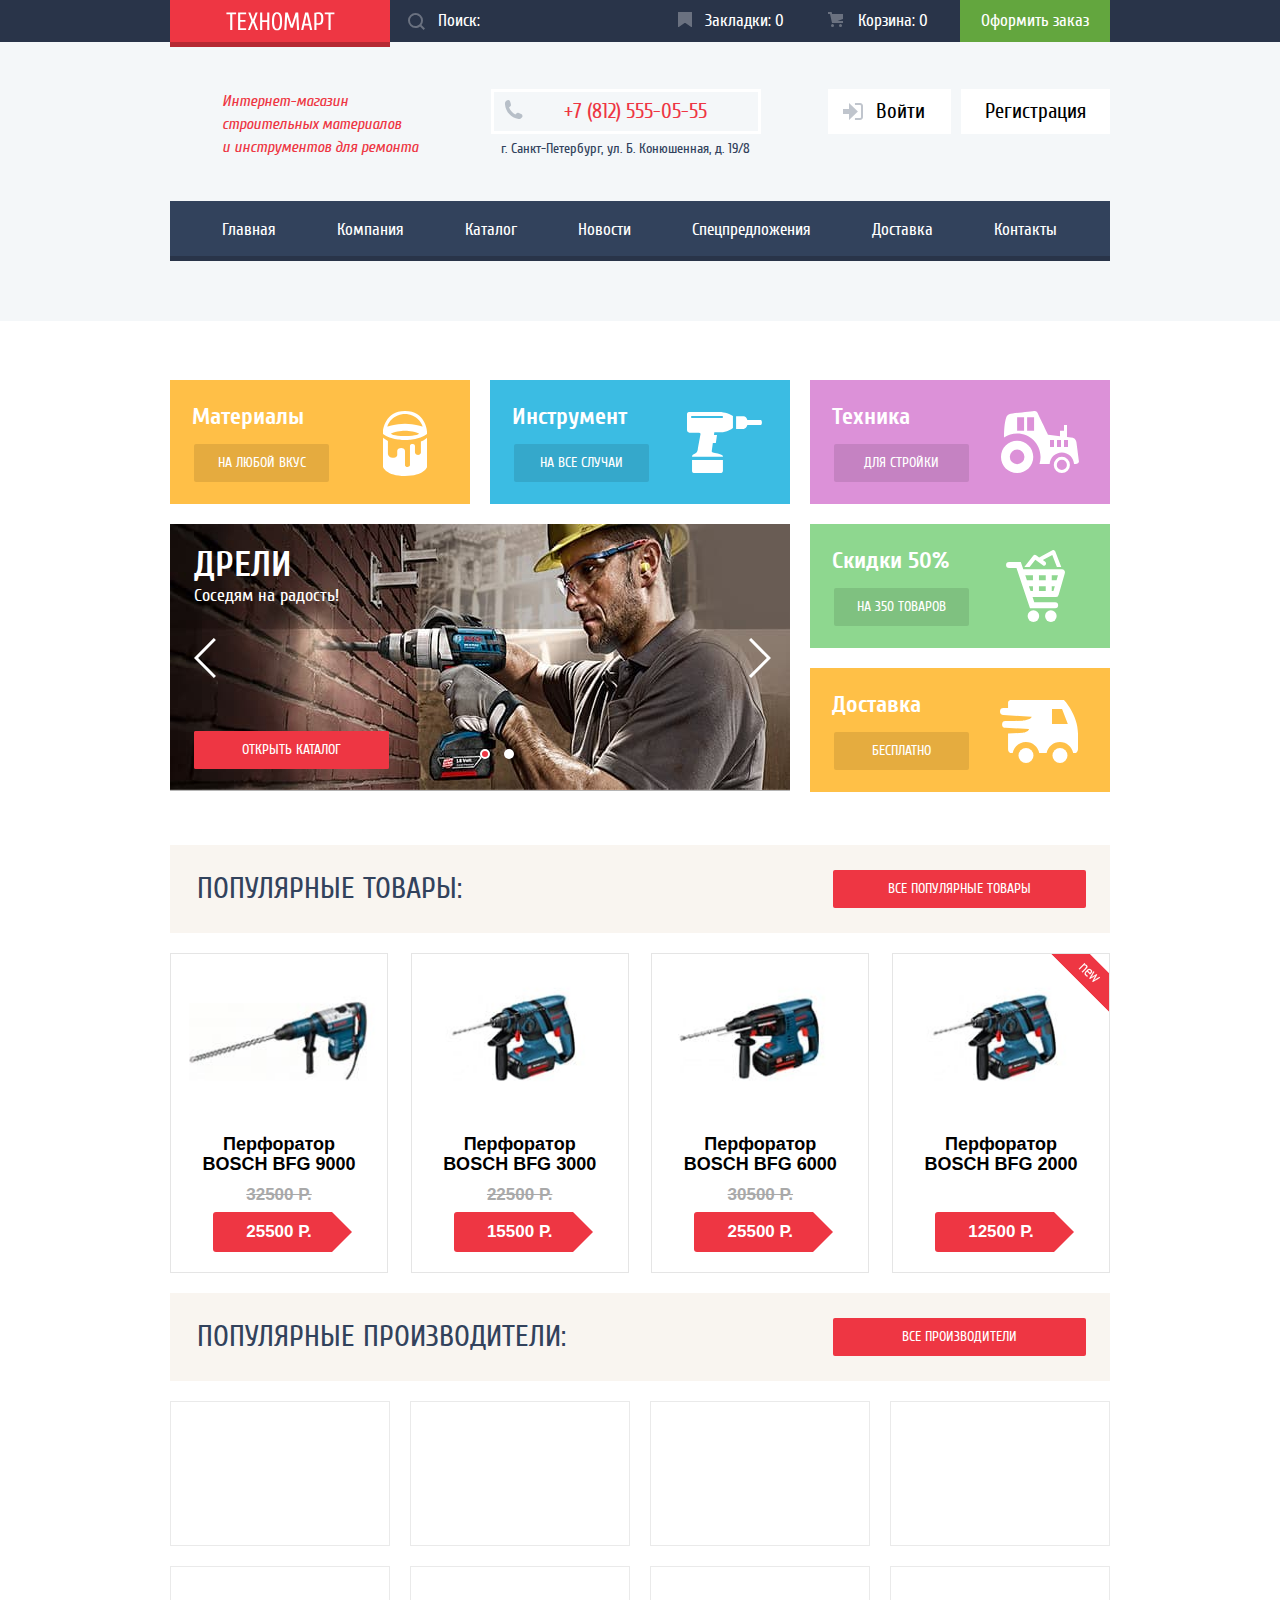
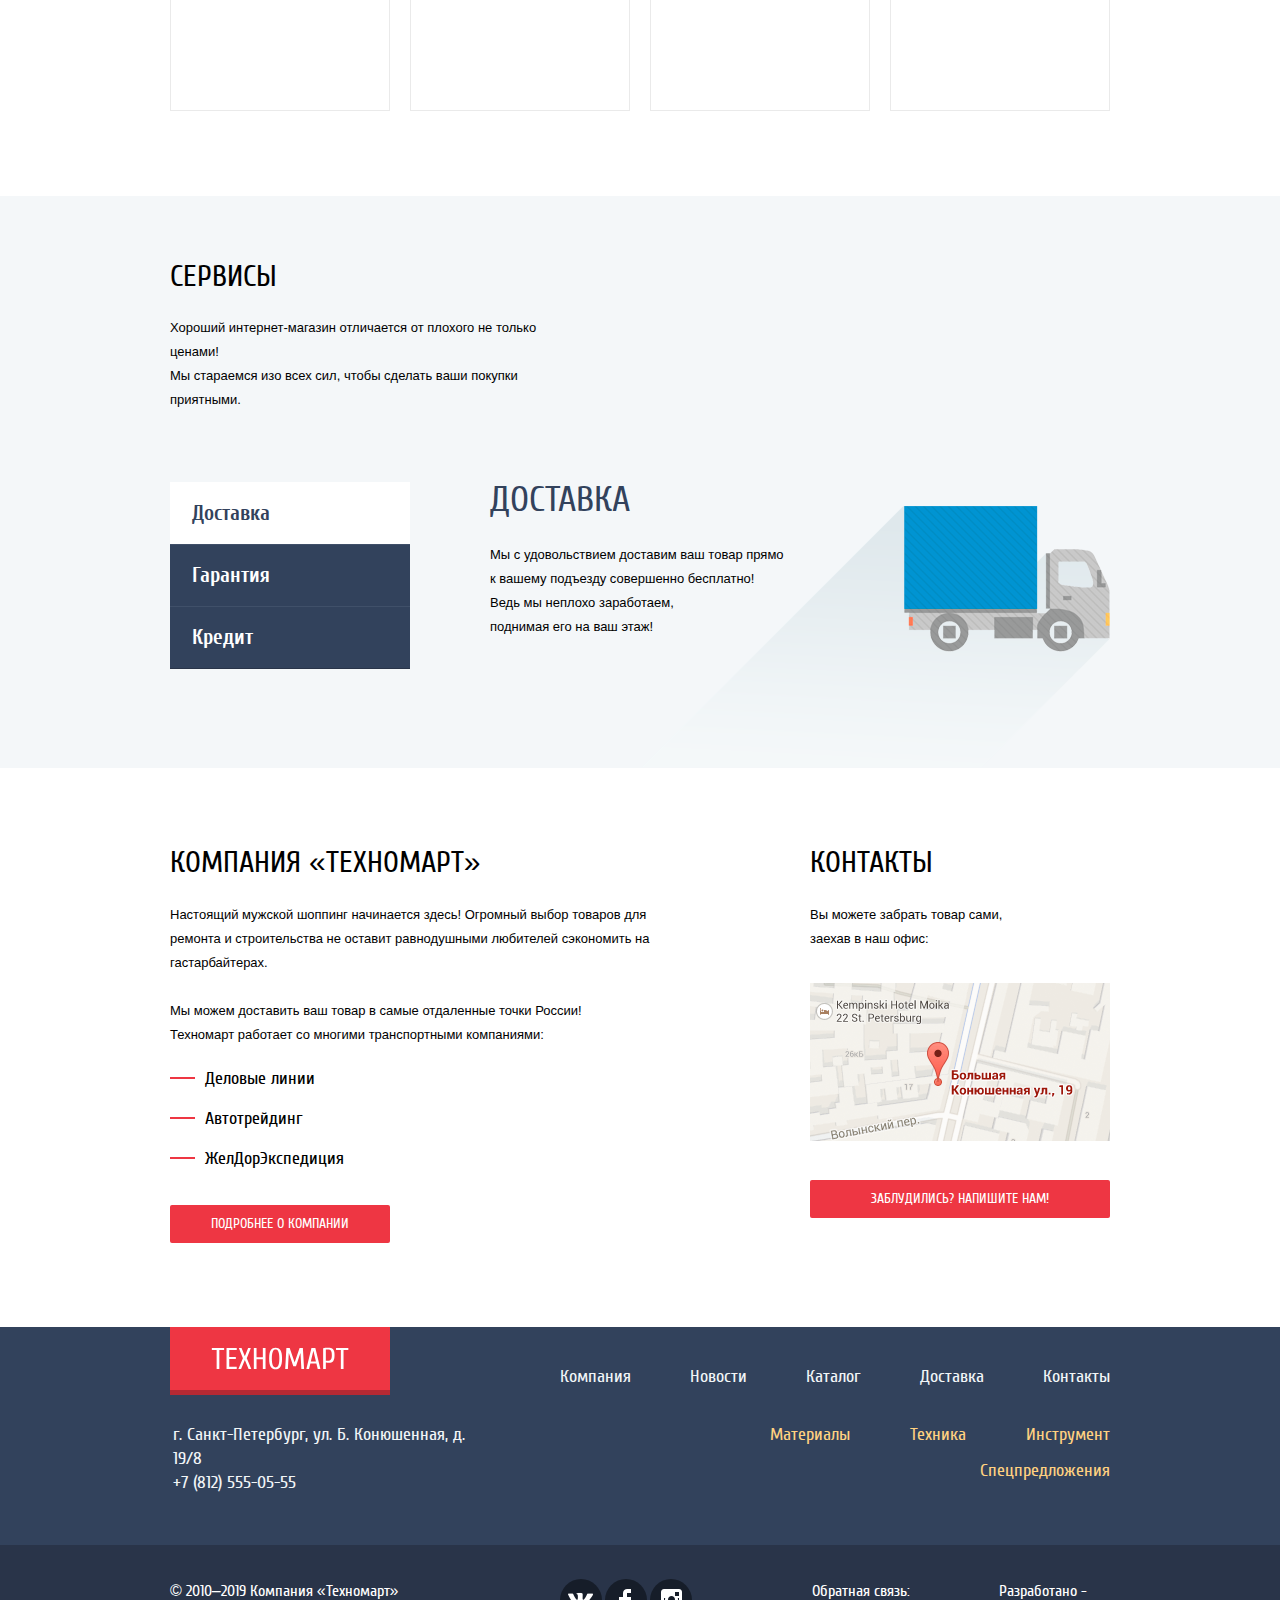
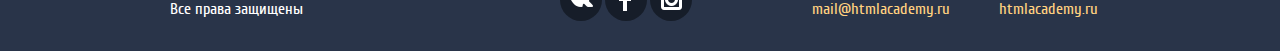
==== commit 70d33ebf: "inner fonts added and notes corrected" ====
--- a/index.html
+++ b/index.html
@@ -5,11 +5,8 @@
   <meta name="viewport" content="width=device-width, initial-scale=1.0">
   <meta http-equiv="X-UA-Compatible" content="ie=edge">
   <title>HTML Academy: Техномарт</title>
-  <link href="https://fonts.googleapis.com/css?family=Cuprum:400,400i,700&display=swap&subset=cyrillic" rel="stylesheet">
-  <link href="https://fonts.googleapis.com/css?family=PT+Sans:400,700&display=swap&subset=cyrillic" rel="stylesheet">
-  <link href="css/normalize.css" rel="stylesheet">
-  <link href="css/style.min.css" rel="stylesheet" href="/css/master.css">
-  <link href="css/style.css" rel="stylesheet">
+  <link href="css/normalize.min.css" rel="stylesheet">
+  <link href="css/style.min.css" rel="stylesheet">
 </head>
 <body>
   <header class="main-header">
@@ -70,7 +67,7 @@
   <main>
     <div class="wrapper">
       <section class="offers">
-        <h1 class="visually-hidden">Все предложения</h1>
+        <h1 class="main-title visually-hidden">Все предложения</h1>
         <ul class="offers-list">
           <li class="offers-list-item">
             <h4>Материалы</h4>
@@ -385,7 +382,6 @@
     </div>
     <button class="modal-close" type="button">Закрыть</button>
   </div>
-  <!-- <script src="js/main.min.js"></script> -->
-  <script src="js/main.js"></script>
+  <script src="js/main.min.js"></script>
 </body>
 </html>
--- a/css/style.min.css
+++ b/css/style.min.css
@@ -0,0 +1 @@
+@font-face{font-family:'Cuprum';src:local('Cuprum Regular'),local('Cuprum-Regular'),url(../fonts/cuprum.woff) format('woff'),url(../fonts/cuprum.woff2) format('woff2');font-weight:400;font-style:normal}@font-face{font-family:'Cuprum';src:local('Cuprum Bold'),local('Cuprum-Bold'),url(../fonts/cuprumbold.woff) format('woff'),url(../fonts/cuprumbold.woff2) format('woff2');font-weight:700;font-style:normal}@font-face{font-family:'Cuprum';src:local('Cuprum Italic'),local('Cuprum-Italic'),url(../fonts/cuprumitalic.woff) format('woff'),url(../fonts/cuprumitalic.woff2) format('woff2');font-weight:400;font-style:italic}@font-face{font-family:'PTSans';src:local('PTSans Regular'),local('PTSans-Regular'),url(../fonts/ptsans.woff) format('woff'),url(../fonts/ptsans.woff2) format('woff2');font-weight:400;font-style:normal}@font-face{font-family:'PTSans';src:local('PTSans Bold'),local('PTSans-Bold'),url(../fonts/ptsansbold.woff) format('woff'),url(../fonts/ptsansbold.woff2) format('woff2');font-weight:700;font-style:normal}*,*::before,*::after{-webkit-box-sizing:border-box;box-sizing:border-box}html{margin:0;padding:0}body{width:100%;margin:0 auto;padding:0;font-family:'Cuprum','Arial',sans-serif;font-size:17px;line-height:18px;font-weight:400;color:#000;background-color:#fff}a{text-decoration:none}.main-title{font:inherit;font-size:30px;line-height:30px;color:#32425c;text-transform:uppercase}.heading-black,.heading-blue{font:inherit;font-size:30px;line-height:30px;color:#000;text-transform:uppercase}.heading-blue{color:#32425c}.wrapper{width:940px;margin:0 auto}.button{display:inline-block;width:253px;padding:10px 8px;font:inherit;font-size:14px;line-height:inherit;text-align:center;vertical-align:middle;text-transform:uppercase;color:#fff;background-color:#ee3643;border-radius:2px;border:none;cursor:pointer;overflow:hidden;-webkit-transition:all 0.4s ease-in;-o-transition:all 0.4s ease-in;transition:all 0.4s ease-in}.button:hover{background-color:#ca2c37}.button:focus,.button:active{background-color:#ba2732;outline:none}.visually-hidden{position:absolute;clip:rect(0 0 0 0);width:1px;height:1px;margin:-1px}@-webkit-keyframes fadeSlide{from{opacity:.4}to{opacity:1}}@keyframes fadeSlide{from{opacity:.4}to{opacity:1}}@-webkit-keyframes fadeIn{from{opacity:0}to{opacity:1}}@keyframes fadeIn{from{opacity:0}to{opacity:1}}@-webkit-keyframes crescendo{0%{-webkit-transform:scale(1);transform:scale(1)}100%{-webkit-transform:scale(1.5);transform:scale(1.5)}}@keyframes crescendo{0%{-webkit-transform:scale(1);transform:scale(1)}100%{-webkit-transform:scale(1.5);transform:scale(1.5)}}@-webkit-keyframes shake{0%,100%{-webkit-transform:translateX(0);transform:translateX(0)}10%,30%,50%,70%,90%{-webkit-transform:translateX(-10px);transform:translateX(-10px)}20%,40%,60%,80%{-webkit-transform:translateX(10px);transform:translateX(10px)}}@keyframes shake{0%,100%{-webkit-transform:translateX(0);transform:translateX(0)}10%,30%,50%,70%,90%{-webkit-transform:translateX(-10px);transform:translateX(-10px)}20%,40%,60%,80%{-webkit-transform:translateX(10px);transform:translateX(10px)}}.main-header{padding-bottom:60px;margin-bottom:59px;background-color:#f4f7f9}.top-nav{min-height:42px;margin-bottom:47px;background-color:#293449}.top-nav .wrapper{position:relative}.logo-container{width:220px;height:47px;text-align:center;background-color:#ee3643;-webkit-box-shadow:inset 0 -5px 0 0 rgba(0,0,0,.24);box-shadow:inset 0 -5px 0 0 rgba(0,0,0,.24);-webkit-transition:all 0.4s ease-in;-o-transition:all 0.4s ease-in;transition:all 0.4s ease-in}.top-nav .top-nav-logo{position:absolute;top:0;left:0}.logo-container:hover{background-color:#ca2c37}.logo-container:focus,.logo-container:active{background-color:#ba2732}.logo{display:block;margin-top:12px}.top-menu{display:-webkit-box;display:-ms-flexbox;display:flex;-webkit-box-pack:justify;-ms-flex-pack:justify;justify-content:space-between;-webkit-box-align:stretch;-ms-flex-align:stretch;align-items:stretch;position:absolute;top:0;right:0;min-width:720px;min-height:100%;margin:0;padding:0;list-style:none}.top-menu .top-menu-item{-webkit-transition:all 0.4s ease-in;-o-transition:all 0.4s ease-in;transition:all 0.4s ease-in}.top-menu-item a{display:inline-block;position:relative;padding-top:12px;padding-left:calc(18px + 15px + 15px);vertical-align:middle;font:inherit;line-height:18px;color:#fff}.top-menu-item .bookmarks{padding-left:calc(17px + 14px + 14px)}.top-menu-item span{margin-left:4px}.top-menu .top-menu-item:first-child{width:270px}.top-menu-search{width:100%;height:100%;padding:0}.top-menu-search .search-label{position:absolute;top:13px;left:18px;width:17px;height:17px}.search-label svg{fill:#fff;opacity:.3;z-index:10;-webkit-transition:all 0.4s ease-in;-o-transition:all 0.4s ease-in;transition:all 0.4s ease-in}.top-menu-search input[type='search']{width:100%;min-height:42px;padding:11px 16px 11px 48px;font:inherit;color:#fff;line-height:18px;background-color:transparent;border:none;cursor:pointer;-webkit-transition:all 0.8s ease-out;-o-transition:all 0.8s ease-out;transition:all 0.8s ease-out}.top-menu-search input[type='search']{-moz-box-sizing:border-box;box-sizing:border-box}.top-menu-search input[type='search']{-webkit-appearance:none;-moz-appearance:none;appearance:none}.top-menu-search input[type='search']::-ms-clear{display:none}.top-menu-search input[type='search']::-ms-reveal{display:none}.top-menu-search input[type='search']::-webkit-search-decoration,.top-menu-search input[type='search']::-webkit-search-cancel-button,.top-menu-search input[type='search']::-webkit-search-results-button,.top-menu-search input[type='search']::-webkit-search-results-decoration{display:none}.top-menu-search input[type='search']::-webkit-input-placeholder{font:inherit;color:#fff}.top-menu-search input[type='search']::-moz-placeholder{font:inherit;color:#fff}.top-menu-search input[type='search']:-ms-input-placeholder{font:inherit;color:#fff}.top-menu-search input[type='search']::-ms-input-placeholder{font:inherit;color:#fff}.top-menu-search input[type='search']::placeholder{font:inherit;color:#fff}.top-menu-search input[type='search']:hover{background-color:#212a3a}.top-menu-search input[type='search']:hover+.search-label svg{fill:#fff;opacity:1}.top-menu-search input[type='search']:focus,.top-menu-search input[type='search']:active{background-color:#fff;color:#000;border:none;outline:none}.top-menu-search input[type='search']:focus+.search-label svg,.top-menu-search input[type='search']:active+.search-label svg{fill:#ee3643}.top-menu-search input:-webkit-autofill,.top-menu-search input:-webkit-autofill:hover,.top-menu-search input:-webkit-autofill:focus{-webkit-text-fill-color:#fff;-webkit-box-shadow:0 0 0 1000px #293449 inset;-webkit-transition:background-color 0.4s ease-in-out 0s;transition:background-color 0.4s ease-in-out 0s}.top-menu .top-menu-item:not(first-child){width:150px}.top-menu-item a::before{position:absolute;content:"";top:12px;left:18px;width:15px;height:15px;opacity:.3;-webkit-transition:all 0.4s ease-in;-o-transition:all 0.4s ease-in;transition:all 0.4s ease-in}.top-menu-item .cart::before{background:url(../img/icon-cart.svg) no-repeat center}.top-menu-item .bookmarks::before{background:url(../img/icon-bookmark.svg) no-repeat center;left:17px}.top-menu-item.cart-active{background-color:#ee3643}.top-menu-item:hover{background-color:#212a3a}.top-menu-item:hover a::before{opacity:1}.top-menu-item:focus,.top-menu-item a:focus .top-menu-item,.top-menu-item:active,.top-menu-item a:active .top-menu-item{background-color:#161d29}.top-menu-item a:focus,.top-menu-item a:focus span,.top-menu-item a:focus .top-menu-item a::before,.top-menu-item a:active,.top-menu-item a:active span,.top-menu-item a:active .top-menu-item a::before{opacity:.5}.top-menu-item .search:focus{color:#000;background-color:#fff}.top-menu-item .order-button{width:100%;min-height:42px;padding:0;font:inherit;color:#fff;text-align:center;vertical-align:middle;background-color:#63a63e;border:none;cursor:pointer;overflow:hidden;-webkit-transition:all 0.4s ease-in;-o-transition:all 0.4s ease-in;transition:all 0.4s ease-in}.top-menu-item .order-button:hover{background-color:#5fbb2d}.top-menu-item .order-button:focus,.top-menu-item .order-button:active{opacity:.5;background-color:#518534;outline:none}.main-header-middle{-ms-flex-preferred-size:100%;flex-basis:100%;display:-webkit-box;display:-ms-flexbox;display:flex;-webkit-box-pack:justify;-ms-flex-pack:justify;justify-content:space-between;-webkit-box-align:start;-ms-flex-align:start;align-items:flex-start}.main-header-middle p{width:198px;margin:0;margin-left:52px;margin-right:21px;padding-top:1px;font-size:16px;font-style:italic;line-height:23px;color:#ee3643}.main-header-middle-contact{max-width:270px;display:-webkit-inline-box;display:-ms-inline-flexbox;display:inline-flex;-webkit-box-orient:vertical;-webkit-box-direction:normal;-ms-flex-direction:column;flex-direction:column;-webkit-box-pack:justify;-ms-flex-pack:justify;justify-content:space-between;-webkit-box-align:start;-ms-flex-align:start;align-items:flex-start}.main-header-middle-contact a{position:relative;display:inline-block;min-width:270px;margin-bottom:3px;padding-top:9px;padding-bottom:9px;padding-left:70px;vertical-align:middle;font-size:21px;line-height:21px;color:#ee3643;border:solid 3px #fff}.main-header-middle-contact a::before{position:absolute;content:"";top:4%;left:4px;width:32px;height:32px;background:url(../img/icon-phone.svg) no-repeat 50% 50%}.main-header-middle-contact span{-ms-flex-item-align:center;-ms-grid-row-align:center;align-self:center;font-size:14px;line-height:24px;color:#32425c;text-align:center}.login-signup-buttons{display:-webkit-inline-box;display:-ms-inline-flexbox;display:inline-flex;-webkit-box-pack:end;-ms-flex-pack:end;justify-content:flex-end;min-width:300px;font-size:21px;line-height:21px;cursor:pointer}.login-signup-buttons .login-link,.login-signup-buttons .signup-link{padding-top:12px;padding-bottom:12px;color:inherit;background-color:#fff;-webkit-transition:all 0.4s ease-in;-o-transition:all 0.4s ease-in;transition:all 0.4s ease-in}.login-signup-buttons .signup-link{padding-left:24px;padding-right:24px}.login-signup-buttons .login-link{position:relative;margin-right:10px;padding-left:48px;padding-right:26px}.login-signup-buttons .login-link::before{position:absolute;content:"";top:6px;left:9px;width:32px;height:32px;background:url(../img/icon-login.svg) no-repeat 50% 50%;opacity:.3;-webkit-transition:all 0.4s ease-in;-o-transition:all 0.4s ease-in;transition:all 0.4s ease-in}.login-signup-buttons .login-link:hover,.login-signup-buttons .signup-link:hover{color:#ee3643}.login-signup-buttons .login-link:hover.login-link::before{opacity:1}.login-signup-buttons .login-link:focus,.login-signup-buttons .signup-link:focus,.login-signup-buttons .login-link:active,.login-signup-buttons .signup-link:active{color:rgba(0,0,0,.3);outline:none}.login-signup-buttons .login-link:focus.login-link::before,.login-signup-buttons .login-link:active.login-link::before{opacity:.3}.main-menu{display:-webkit-box;display:-ms-flexbox;display:flex;-ms-flex-preferred-size:100%;flex-basis:100%;-ms-flex-wrap:wrap;flex-wrap:wrap;-webkit-box-pack:justify;-ms-flex-pack:justify;justify-content:space-between;-webkit-box-align:stretch;-ms-flex-align:stretch;align-items:stretch;min-height:60px;margin:0;margin-top:40px;padding:0;line-height:17px;background-color:#32425c;-webkit-box-shadow:inset 0 -5px 0 0 #293449;box-shadow:inset 0 -5px 0 0 #293449;list-style:none}.main-menu-item{-webkit-box-flex:1;-ms-flex-positive:1;flex-grow:1;padding:20px 30px;text-align:center;cursor:pointer;-webkit-transition:all 0.4s ease-in;-o-transition:all 0.4s ease-in;transition:all 0.4s ease-in}.main-menu-item:first-child{padding-left:51px}.main-menu-item:last-child{padding-right:53px}.main-menu-item a{font:inherit;color:#fff;-webkit-transition:all 0.4s ease-in;-o-transition:all 0.4s ease-in;transition:all 0.4s ease-in}.main-menu-item:hover{background-color:#212a3a}.main-menu-item a:focus,.main-menu-item a:active{color:rgba(255,255,255,.5)}.main-menu-item:focus,.main-menu-item a:focus .main-menu-item,.main-menu-item:active,.main-menu-item a:active .main-menu-item{background-color:#1d2739}.offers{color:#fff}.offers-list{-ms-flex-preferred-size:100%;flex-basis:100%;display:-webkit-box;display:-ms-flexbox;display:flex;flex-basis:100%;-ms-flex-wrap:wrap;flex-wrap:wrap;-webkit-box-pack:justify;-ms-flex-pack:justify;justify-content:space-between;-webkit-box-align:start;-ms-flex-align:start;align-items:flex-start;padding:0;margin:0;margin-bottom:53px;list-style:none}.offers-list-item{position:relative;width:300px;margin-bottom:20px}.offers-list-item h4{margin-top:22px;margin-bottom:12px;margin-left:22px;font-size:24px;line-height:30px;font-weight:700}.offers-list-item a{display:inline-block;width:135px;padding:10px 0;margin-left:24px;margin-bottom:22px;font-size:14px;color:inherit;text-transform:uppercase;text-align:center;vertical-align:top;background-color:rgba(0,0,0,.1);border-radius:2px;-webkit-transition:all 0.4s ease-in;-o-transition:all 0.4s ease-in;transition:all 0.4s ease-in}.offers-list-item a:hover{background-color:rgba(0,0,0,.2)}.offers-list-item a:focus{background-color:rgba(0,0,0,.3)}.offers-list-item:nth-child(1){background-color:#ffbf47}.offers-list-item:nth-child(2){background-color:#3bbce3}.offers-list-item:nth-child(3){background-color:#dc91d8}.offers-list-item:nth-child(4){margin-left:auto;background-color:#8ed78f;-webkit-box-ordinal-group:3;-ms-flex-order:2;order:2}.offers-list-item:nth-child(5){margin-left:auto;margin-bottom:0;background-color:#ffc047;-webkit-box-ordinal-group:3;-ms-flex-order:2;order:2}.offer-icon{position:absolute;top:32px;right:32px}.offer-icon-materials{width:44px;height:65px;top:31px;right:43px;background-image:url(../img/materials.svg);background-repeat:no-repeat;background-size:contain}.offer-icon-tools{width:75px;height:61px;right:28px;background-image:url(../img/tools.svg);background-repeat:no-repeat;background-size:contain}.offer-icon-machinery{width:78px;height:62px;top:31px;right:31px;background-image:url(../img/machinery.svg);background-repeat:no-repeat;background-size:contain}.offer-icon-discounts{width:59px;height:72px;top:26px;right:45px;background-image:url(../img/discounts.svg);background-repeat:no-repeat;background-size:contain}.offer-icon-delivery{width:78px;height:63px;background-image:url(../img/delivery.svg);background-repeat:no-repeat;background-size:contain}.slider-container{position:relative;width:620px;min-height:266px;-ms-flex-item-align:stretch;-ms-grid-row-align:stretch;align-self:stretch;margin-bottom:-123px;background-color:#b5b5b5;-webkit-box-ordinal-group:2;-ms-flex-order:1;order:1}.slides{position:absolute;top:0;left:0;padding:0;margin:0;-webkit-animation-name:fadeSlide;-webkit-animation-duration:1.5s;animation-name:fadeSlide;animation-duration:1.5s}.slider-container .slides img{display:block;max-width:100%;height:auto}.slider-container figcaption{position:absolute;top:23px;left:24px}.slider-container span:nth-child(1){display:block;margin-bottom:1px;font-size:36px;line-height:36px;font-weight:700;text-transform:uppercase}.slider-container span:nth-child(2){font-size:18px;line-height:24px}.slide-active{display:block}.slider-arrows{display:inline-block;width:22px;height:40px;vertical-align:middle;position:absolute;top:50%;-webkit-transform:translateY(-50%);-ms-transform:translateY(-50%);transform:translateY(-50%);text-indent:-10000px;background-color:transparent;cursor:pointer;border:none;-webkit-transition:all 0.4s ease-in;-o-transition:all 0.4s ease-in;transition:all 0.4s ease-in}.slider-arrows:hover,.slider-arrows:focus{opacity:.5;outline:none}.slider-arrows:active{opacity:1}.slider-arrows:disabled{opacity:.2;cursor:default}.slider-arrows.arrow-left{left:24px;background-image:url(../img/icon-arrow-left.svg);background-repeat:no-repeat;background-size:contain}.slider-arrows.arrow-right{right:19px;background-image:url(../img/icon-arrow-right.svg);background-repeat:no-repeat;background-size:contain}.slider-button{position:absolute;left:24px;bottom:22px;width:195px}.slider-controls{position:absolute;left:50%;top:220px;z-index:10}.slider-controls .circle{display:inline-block;width:10px;height:10px;margin-right:10px;vertical-align:middle;background-color:#fff;border-radius:50%;-webkit-transition:all 0.4s ease-in;-o-transition:all 0.4s ease-in;transition:all 0.4s ease-in;cursor:pointer}.slider-controls .circle-active{background-color:#ee3643;border:2px solid #fff}.slider-controls .circle:hover{background-color:#ee3643;border:2px solid #ee3643}.popular-products .section-top,.popular-producers .section-top{display:-webkit-box;display:-ms-flexbox;display:flex;-webkit-box-pack:justify;-ms-flex-pack:justify;justify-content:space-between;-webkit-box-align:center;-ms-flex-align:center;align-items:center;margin-bottom:20px;padding:4px 24px 4px 27px;background-color:#f9f5f0}.catalog-list{display:-webkit-box;display:-ms-flexbox;display:flex;-ms-flex-wrap:wrap;flex-wrap:wrap;-webkit-box-pack:justify;-ms-flex-pack:justify;justify-content:space-between;width:100%;margin:0;margin-bottom:20px;padding:0;list-style:none}.catalog-tools .catalog-list{margin-bottom:47px}.catalog-item{position:relative;width:218px;margin-bottom:20px;font-family:'PT Sans','Arial',sans-serif;font-weight:700;text-align:center;vertical-align:top;border:1px solid #e5e5e5;overflow:hidden;-webkit-transition:all 0.6s ease-in;-o-transition:all 0.6s ease-in;transition:all 0.6s ease-in}.popular-products .catalog-item:nth-last-child(-n+4){margin-bottom:0}.catalog-tools .catalog-item:nth-last-child(-n+3){margin-bottom:0}.catalog-item:hover{border-color:transparent;-webkit-box-shadow:0 10px 25px 0 rgba(41,52,73,.5);box-shadow:0 10px 25px 0 rgba(41,52,73,.5)}.catalog-item:hover .catalog-item-buttons{display:block}.catalog-item .flag{display:none;position:absolute;top:-1px;right:-1px;width:60px;height:60px;background-image:url(../img/new-flag.png);background-repeat:no-repeat;background-position:0 0;text-indent:-1000px;overflow:hidden}.popular-products .flag-on,.catalog-tools .flag-on{display:block}.catalog-item-buttons{display:none;position:absolute;top:44px;left:0;font-family:'Cuprum','Arial',sans-serif;font-size:14px;line-height:18px;text-align:center;vertical-align:middle;z-index:10}.catalog-item-buttons .purchase,.catalog-item-buttons .wish-list{width:135px;margin:0 auto;margin-bottom:8px;padding:8px 6px;text-transform:uppercase;border:none;border:3px solid #63a63e;border-radius:3px;cursor:pointer;-webkit-transition:all 0.4s ease-in;-o-transition:all 0.4s ease-in;transition:all 0.4s ease-in}.catalog-item-buttons .purchase{position:relative;color:#fff;background-color:#63a63e;border-bottom-color:#367315}.catalog-item-buttons .purchase::before{position:absolute;content:"";top:-1px;left:-1px;width:32px;height:32px;background:url(../img/icon-cart.svg) no-repeat 50% 50%;opacity:.3;-webkit-transition:all 0.4s ease-in;-o-transition:all 0.4s ease-in;transition:all 0.4s ease-in}.catalog-item-buttons .purchase:hover{background-color:#5fbb2d;border:3px solid #5fbb2d;border-bottom-color:#367315}.catalog-item-buttons .purchase:hover::before{opacity:1}.catalog-item-buttons .purchase:focus,.catalog-item-buttons .purchase:active{background-color:#518534;border:3px solid #518534;outline:none;-webkit-box-shadow:none;box-shadow:none}.catalog-item-buttons .purchase:focus::before{opacity:1}.catalog-item-buttons .wish-list{color:#32425c;background-color:#fff}.catalog-item-buttons .wish-list:hover{border:solid 3px #32425c}.catalog-item-buttons .wish-list:focus,.catalog-item-buttons .wish-list:active{color:rgba(50,66,92,.3);outline:none;border:solid 3px rgba(50,66,92,.3)}.catalog-item a{font:inherit;color:#000}.catalog-item .catalog-item-image{max-width:218px;max-height:170px;margin-bottom:10px;padding:3px;padding-bottom:0;overflow:hidden}.catalog-item img{width:100%;height:auto;background-color:#b5b5b5;opacity:1;-webkit-transition:opacity 0.2s ease-in;-o-transition:opacity 0.2s ease-in;transition:opacity 0.2s ease-in}.catalog-item:hover img{opacity:0}.catalog-item .title{display:block;min-height:40px;margin-bottom:12px;padding:0 25px;font-size:18px;line-height:20px}.catalog-item .old-price{display:block;min-height:20px;margin-bottom:6px;font-size:17px;line-height:18px;color:#a9a9a9;text-decoration:line-through}.catalog-item .no-old-price{visibility:hidden}.catalog-item .new-price{display:block;position:relative;width:132px;margin:0 auto;margin-bottom:20px;padding:11px 30px;font-size:17px;line-height:18px;color:#fff;background-color:#ee3643;border-radius:3px}.catalog-item .new-price::after{position:absolute;content:"";top:0;right:-27px;width:0;height:0;border:20px solid #fff;border-left-color:#ee3643}.producers-list{-ms-flex-preferred-size:100%;flex-basis:100%;display:-webkit-box;display:-ms-flexbox;display:flex;-ms-flex-wrap:wrap;flex-wrap:wrap;-webkit-box-pack:justify;-ms-flex-pack:justify;justify-content:space-between;padding:0;margin:0;margin-bottom:65px;list-style:none}.producers-list .producers-item{display:block;text-align:center;-webkit-box-align:center;-ms-flex-align:center;align-items:center;width:220px;min-height:145px;margin-bottom:20px;border:solid 1px #eaeaea;background-color:#fff;text-indent:-10000px;-webkit-transition:all 0.4s ease-in;-o-transition:all 0.4s ease-in;transition:all 0.4s ease-in}.producers-list .producers-item:nth-child(1){background:url(../img/bosch.svg) no-repeat center}.producers-list .producers-item:nth-child(2){background:url(../img/makita.svg) no-repeat center}.producers-list .producers-item:nth-child(3){background:url(../img/dewalt.svg) no-repeat center}.producers-list .producers-item:nth-child(4){background:url(../img/interskol.svg) no-repeat center}.producers-list .producers-item:nth-child(5){background:url(../img/hitachi.svg) no-repeat center}.producers-list .producers-item:nth-child(6){background:url(../img/lg.svg) no-repeat center}.producers-list .producers-item:nth-child(7){background:url(../img/aeg.svg) no-repeat center}.producers-list .producers-item:nth-child(8){background:url(../img/metabo.svg) no-repeat center}.producers-item:hover{border-color:transparent;-webkit-box-shadow:0 10px 25px 0 rgba(41,52,73,.5);box-shadow:0 10px 25px 0 rgba(41,52,73,.5)}.producers-item:focus,.producers-item:active{outline:none;-webkit-box-shadow:0 4px 10px 0 rgba(41,52,73,.5);box-shadow:0 4px 10px 0 rgba(41,52,73,.5)}.producers-item:focus img,.producers-item:active img{opacity:.3}.services{background-color:#f4f7f9}.services h2{display:block;margin-bottom:24px;padding-top:66px}.services p,.about p,.main-contact p{font-family:'PT Sans','Arial',sans-serif;font-size:13px;line-height:24px;font-weight:400}.services p{display:block;width:398px;margin-bottom:70px}.service-item-container{-ms-flex-preferred-size:100%;flex-basis:100%;display:-webkit-box;display:-ms-flexbox;display:flex;-webkit-box-pack:justify;-ms-flex-pack:justify;justify-content:space-between;-webkit-box-align:start;-ms-flex-align:start;align-items:flex-start}.service-item{display:none;position:relative;width:620px;-webkit-animation-name:fadeIn;-webkit-animation-duration:1s;animation-name:fadeIn;animation-duration:1s}.service-item.active{display:block}.service-tabs{position:relative;width:240px;margin:0;margin-bottom:100px;padding:0;list-style:none}.service-tabs::after{position:absolute;content:"";top:-46px;right:0;width:10px;height:279px;background:url(../img/shadow.png) no-repeat 50% 50%}.service-tab{width:240px;padding:16px 22px;font-size:21px;line-height:30px;font-weight:700;color:#fff;text-align:left;background-color:#32425c;-webkit-box-shadow:0 1px 0 0 #293449,inset 0 1px 0 0 #405069;box-shadow:0 1px 0 0 #293449,inset 0 1px 0 0 #405069;border:none;cursor:pointer;-webkit-transition:all 0.4s ease-in;-o-transition:all 0.4s ease-in;transition:all 0.4s ease-in}.service-tab.tab-active{color:#32425c;background-color:#fff;-webkit-box-shadow:0 1px 0 0 #ffffff,inset 0 1px 0 0 #fff;box-shadow:0 1px 0 0 #ffffff,inset 0 1px 0 0 #fff;outline:none}.service-tab:not(.tab-active):hover,.service-tab:not(.tab-active):focus{background-color:#293449;outline:none}.service-item figure{position:absolute;right:0;top:0;margin:0}.delivery figure{top:24px}.service-item h3{margin:0;margin-bottom:25px;font-size:36px;line-height:36px;font-weight:400;color:#32425c;text-transform:uppercase}.credit p{margin-bottom:30px}.about-contact-container{-ms-flex-preferred-size:100%;flex-basis:100%;display:-webkit-box;display:-ms-flexbox;display:flex;-webkit-box-pack:justify;-ms-flex-pack:justify;justify-content:space-between;min-height:452px;margin-bottom:84px}.about-contact-container h2{margin:0;margin-top:80px;margin-bottom:25px}.about-contact-container p{margin:0;margin-bottom:24px}.about-contact-container p:nth-of-type(2){margin-bottom:22px}.about{width:519px}.about .logistics-list{display:-webkit-box;display:-ms-flexbox;display:flex;-webkit-box-orient:vertical;-webkit-box-direction:normal;-ms-flex-direction:column;flex-direction:column;-ms-flex-wrap:wrap;flex-wrap:wrap;-webkit-box-pack:justify;-ms-flex-pack:justify;justify-content:space-between;width:386px;min-height:99px;margin:0;margin-bottom:36px;padding:0;padding-left:35px;font-size:18px;line-height:20px;list-style:none}.logistics-list li{position:relative;padding-bottom:20px}.logistics-list li:last-child{padding-bottom:0}.logistics-list li::before{position:absolute;content:"";top:8px;left:-35px;width:25px;height:2px;background-color:#ee3643}.about .button{width:220px}.main-contact{width:300px}.main-contact p{margin-bottom:32px}.main-contact+a{font-size:0}.main-contact .map{display:block;width:100%;height:auto;margin-bottom:39px;background-color:#b5b5b5;background-size:cover}.main-contact .button{width:100%}.main-footer-nav{display:-webkit-box;display:-ms-flexbox;display:flex;-ms-flex-preferred-size:100%;flex-basis:100%;-webkit-box-pack:justify;-ms-flex-pack:justify;justify-content:space-between;margin-bottom:16px}.main-footer-nav .logo-container{width:220px;height:68px}.main-footer-nav .logo{margin-top:20px}.main-footer-top{font-size:18px;line-height:24px;background-color:#32425c}.main-footer-menu{display:-webkit-box;display:-ms-flexbox;display:flex;-ms-flex-wrap:wrap;flex-wrap:wrap;-webkit-box-pack:end;-ms-flex-pack:end;justify-content:flex-end;width:550px;margin:0;margin-top:26px;padding:0;list-style:none}.main-footer-menu-item{margin-left:59px;padding-top:12px}.main-footer-menu-item:first-child{margin-left:0}.main-footer-menu-item a{color:#f1f5f7}.main-footer-menu-item a:hover,.main-footer-breadcrumbs a:hover{text-decoration:underline}.main-footer-menu-item a:focus,.main-footer-menu-item a:active{color:rgba(241,245,247,.5);text-decoration:none}.breadcrumbs-container{display:-webkit-box;display:-ms-flexbox;display:flex;-ms-flex-preferred-size:100%;flex-basis:100%;-webkit-box-pack:justify;-ms-flex-pack:justify;justify-content:space-between;-webkit-box-align:baseline;-ms-flex-align:baseline;align-items:baseline;padding-bottom:50px}.breadcrumbs-container span{width:326px;padding-left:3px;color:#f1f5f7}.main-footer-breadcrumbs{display:-webkit-box;display:-ms-flexbox;display:flex;-webkit-box-pack:end;-ms-flex-pack:end;justify-content:flex-end;-ms-flex-wrap:wrap;flex-wrap:wrap;width:526px;margin:0;padding:0;list-style:none}.main-footer-breadcrumbs li{margin-left:60px;padding-top:12px}.main-footer-breadcrumbs li:first-child{margin-left:0}.main-footer-breadcrumbs a:focus,.main-footer-breadcrumbs a:active{color:rgba(255,209,128,.5);text-decoration:none}.main-footer-breadcrumbs a{font:inherit;color:#ffd180}.main-footer-bottom{font-size:16px;background-color:#293449}.footer-bottom-container{display:-webkit-box;display:-ms-flexbox;display:flex;-ms-flex-preferred-size:100%;flex-basis:100%;-webkit-box-pack:justify;-ms-flex-pack:justify;justify-content:space-between;-webkit-box-align:center;-ms-flex-align:center;align-items:center;padding-top:34px;padding-bottom:30px}.footer-bottom-container>p{min-width:230px}.footer-bottom-container p{margin:0;padding:0;font-size:16px;color:#fff}.social-info-container{display:-webkit-box;display:-ms-flexbox;display:flex;-webkit-box-pack:justify;-ms-flex-pack:justify;justify-content:space-between;-webkit-box-align:center;-ms-flex-align:center;align-items:center;width:550px}.social-info-container .social-list{display:-webkit-box;display:-ms-flexbox;display:flex;-ms-flex-wrap:wrap;flex-wrap:wrap;min-width:132px;margin:0;margin-right:68px;padding:0;list-style:none}.social-info-container p:first-child{width:140px}.social-info-container p:last-child{width:100px;padding-right:11px;-webkit-box-sizing:content-box;box-sizing:content-box}.social-list-item a{display:inline-block;width:42px;height:42px;margin-right:3px;vertical-align:middle;text-indent:-10000px;background-color:#161d29;background-repeat:no-repeat;border-radius:50%;-webkit-transition:all 0.4s ease-in;-o-transition:all 0.4s ease-in;transition:all 0.4s ease-in}.social-list-item:nth-child(1) a{background-image:url(../img/social-sprite.png);background-position:8px 10px}.social-list-item:nth-child(2) a{background-image:url(../img/social-sprite.png);background-position:-38px 10px}.social-list-item:last-child a{margin-right:0;background-image:url(../img/social-sprite.png);background-position:-81px 10px}.social-list-item a:hover,.social-list-item a:focus{background-color:#ee3643}.footer-email{width:135px;margin-right:53px}.footer-copyright{width:96px;margin-right:auto}.footer-email a,.footer-copyright a{font:inherit;font-size:16px;color:#ffd180}.footer-email a:hover,.footer-copyright a:hover{text-decoration:underline}.footer-email a:focus,.footer-copyright a:focus,.footer-email a:active,.footer-copyright a:active{text-decoration:none;color:#ee3643}.main-header-catalog{margin-bottom:12px}.main-header-middle .user-account{display:-webkit-box;display:-ms-flexbox;display:flex;-webkit-box-orient:vertical;-webkit-box-direction:normal;-ms-flex-direction:column;flex-direction:column;min-width:300px}.user-account .user-name{position:relative;margin-bottom:7px;padding:12px 48px;font:inherit;font-size:21px;line-height:21px;color:inherit;text-align:left;background-color:#fff;-webkit-transition:all 0.4s ease-in;-o-transition:all 0.4s ease-in;transition:all 0.4s ease-in}.user-account .user-name::after{position:absolute;content:"";top:6px;right:6px;width:32px;height:32px;background:url(../img/icon-logout.svg) no-repeat center;opacity:.3;-webkit-transition:all 0.4s ease-in;-o-transition:all 0.4s ease-in;transition:all 0.4s ease-in}.user-account .user-name::before{position:absolute;content:"";top:6px;left:9px;width:32px;height:32px;background:url(../img/icon-user.svg) no-repeat center;opacity:.3;-webkit-transition:all 0.4s ease-in;-o-transition:all 0.4s ease-in;transition:all 0.4s ease-in}.user-account .user-name:hover{color:#000}.user-account .user-name:hover.user-name::before,.user-account .user-name:hover.user-name::after{opacity:1}.user-account .user-name:focus,.user-account .user-name:active{color:rgba(0,0,0,.3)}.user-account .user-name:focus.user-name::before,.user-account .user-name:focus.user-name::after{opacity:.3}.user-account-buttons a{font:inherit;font-size:16px;color:#32425c;text-decoration:underline;-webkit-transition:all 0.4s ease-in;-o-transition:all 0.4s ease-in;transition:all 0.4s ease-in}.user-account-buttons a:first-child{position:relative;margin-left:18px;margin-right:28px}.user-account-buttons a:first-child::after{position:absolute;content:'';top:7px;right:-20px;width:4px;height:4px;background-color:#32425c;border-radius:50%}.user-account-buttons a:hover{color:#ee3643}.user-account-buttons a:focus,.user-account-buttons a:active{color:rgba(50,66,92,.3)}.catalog-top{display:-webkit-box;display:-ms-flexbox;display:flex;-webkit-box-orient:vertical;-webkit-box-direction:normal;-ms-flex-direction:column;flex-direction:column;margin-bottom:20px}.catalog-top h1{display:inline-block;vertical-align:middle;margin:0;padding:30px 0 30px 28px;background-color:#f2f6f8}.catalog-breadcrumbs{display:-webkit-box;display:-ms-flexbox;display:flex;width:100%;margin:0;margin-bottom:14px;padding:0;-webkit-box-align:center;-ms-flex-align:center;align-items:center;list-style:none;-webkit-box-ordinal-group:0;-ms-flex-order:-1;order:-1}.catalog-breadcrumbs li{position:relative}.catalog-breadcrumbs li:first-child{padding-right:22px}.catalog-breadcrumbs li:not(:first-child){padding-right:40px}.catalog-breadcrumbs a{font-family:'PT Sans','Arial',sans-serif;font-size:13px;line-height:18px;font-weight:400;color:inherit;text-transform:uppercase;cursor:pointer}.catalog-breadcrumbs .home-link{display:block;width:32px;height:32px;background:url(../img/icon-home.svg) no-repeat -7% 50%;text-indent:-10000px}.catalog-breadcrumbs li:not(:last-child)::after{position:absolute;content:'';top:3px;right:14px;width:8px;height:12px;background:url(../img/icon-right-small.svg) no-repeat center}.catalog-breadcrumbs li:first-child::after{top:10px;right:18px}.filters-catalog-container{display:-webkit-box;display:-ms-flexbox;display:flex;-ms-flex-preferred-size:100%;flex-basis:100%;-webkit-box-pack:justify;-ms-flex-pack:justify;justify-content:space-between;-webkit-box-align:start;-ms-flex-align:start;align-items:flex-start}.filters{width:220px}.filter fieldset{margin:0;padding:0;border:none}.filter legend{margin-bottom:12px;font-family:'PT Sans','Arial',sans-serif;font-size:17px;line-height:30px;font-weight:700;text-transform:uppercase}.range-controls{position:relative;height:80px;margin-bottom:10px;padding-top:39px;padding-left:20px;padding-right:20px;background-color:#f7f3ec;border-radius:3px}.range-controls .scale{height:2px;background-color:#d7dcde}.range-controls .bar{width:80%;height:2px;background-color:#00ca74}.range-controls .toggle{position:absolute;top:31px;left:0;width:20px;height:20px;padding:0;border:8px solid #fff;background-color:#ababab;-webkit-box-shadow:0 2px 1px 0 #cfcfcf;box-shadow:0 2px 1px 0 #cfcfcf;border-radius:50%;cursor:pointer}.range-controls .toggle-min{left:18px}.range-controls .toggle-max{left:160px}.price-controls{margin-bottom:25px}.price-controls label{display:inline-block;vertical-align:middle;width:95px}.min-price{position:relative;margin-right:25px}.min-price::after{position:absolute;content:"";top:50%;left:105px;width:10px;height:1px;background-color:#000}.price-controls input[type='number']{width:95px;padding:10px 18px;font-family:'PT Sans','Arial',sans-serif;font-size:17px;line-height:18px;font-weight:400;text-align:center;border:none;background-color:#f7f3ec;border-radius:3px}input[type='number']{-moz-appearance:textfield}input::-webkit-outer-spin-button,input::-webkit-inner-spin-button{-webkit-appearance:none}hr{margin:0;margin-bottom:16px;border:0;height:1px;background-color:#e5e5e5}.producers-fieldset legend,.power-supply-fieldset legend{margin-bottom:-2px}.filter .producers-filter,.filter .power-supply-options{list-style:none}.filter .producers-filter{margin-bottom:22px}.filter .power-supply-options{margin-bottom:78px}.producers-filter .filter-option,.power-supply-options .filter-option{margin-bottom:20px}.filter-option label{position:relative;display:inline-block;margin-left:-7px;font-family:'PT Sans','Arial',sans-serif;font-size:15px;line-height:20px;font-weight:400;vertical-align:middle;text-transform:uppercase;cursor:pointer}.producers-filter label::before,.power-supply-options label::before{position:absolute;top:-8px;left:-33px;content:"";width:32px;height:32px;background:url(../img/checkbox-off.svg) no-repeat 0 50%;opacity:.8}.producers-filter label::before{background:url(../img/checkbox-off.svg) no-repeat 0 50%}.power-supply-options label::before{background:url(../img/radio-off.svg) no-repeat 0 50%}.producers-filter input[type="checkbox"]:checked+label:before,.power-supply-options input[type="radio"]:checked+label:before{opacity:.8;-webkit-animation:crescendo 0.6s alternate ease-in;animation:crescendo 0.6s alternate ease-in}.producers-filter input[type="checkbox"]:checked+label:before{background:url(../img/checkbox-on.svg) no-repeat 0 50%}.power-supply-options input[type="radio"]:checked+label:before{background:url(../img/radio-on.svg) no-repeat 0 50%}.producers-filter input[type="checkbox"]:hover+label:before,.producers-filter input[type="checkbox"]:checked:hover+label:before,.power-supply-options input[type="radio"]:hover+label:before,.power-supply-options input[type="radio"]:checked:hover+label:before{opacity:1}.producers-filter input[type="checkbox"]:disabled+label:before,.power-supply-options input[type="radio"]:disabled+label:before{opacity:.5}.producers-filter input[type="checkbox"]:disabled+label,.ppwer-supply-options input[type="radio"]:disabled+label{color:rgba(0,0,0,.4);cursor:default}.filters .filter-button{width:140px;padding:9px 0;font-family:'PT Sans','Arial',sans-serif;font-size:13px;line-height:18px;font-weight:400;text-align:center;vertical-align:middle;text-transform:uppercase;background-color:#fff;border:solid 1px #e5e5e5;cursor:pointer;-webkit-transition:all 0.4s ease-in;-o-transition:all 0.4s ease-in;transition:all 0.4s ease-in}.filter-button:hover{border:solid 1px #bdc6ca}.filter-button:focus,.filter-button:active{border:solid 1px #ee3643;outline:none}.catalog-tools{width:700px;margin-bottom:60px}.filters>span{display:block;width:100%;margin-bottom:12px;padding:9px 0 10px 19px}.filters>span,.sorting{font-family:'PT Sans','Arial',sans-serif;font-size:13px;line-height:18px;font-weight:400;text-transform:uppercase;background-color:#f7f3ec;border-radius:3px}.sorting{display:-webkit-box;display:-ms-flexbox;display:flex;-webkit-box-pack:justify;-ms-flex-pack:justify;justify-content:space-between;-webkit-box-align:start;-ms-flex-align:start;align-items:flex-start;margin-bottom:19px;padding-left:19px;padding-right:8px}.sorting>span{min-width:82px;margin-right:104px;padding-top:9px}.sorting-list{display:-webkit-box;display:-ms-flexbox;display:flex;-ms-flex-wrap:wrap;flex-wrap:wrap;-webkit-box-pack:justify;-ms-flex-pack:justify;justify-content:space-between;width:356px;margin:0;padding:0;padding-top:9px;list-style:none}.sorting-item{margin-bottom:9px;color:rgba(0,0,0,.18);border-bottom:1px dotted #ee3643;cursor:pointer;-webkit-transition:all 0.4s ease-in;-o-transition:all 0.4s ease-in;transition:all 0.4s ease-in}.sorting-item:hover:not(.sorting-item-active),.sorting-item:focus{color:#000;border-bottom:1px solid #ee3643}.sorting-item-active{color:#ee3643;border-bottom:none;cursor:default}.sorting-buttons{display:-webkit-box;display:-ms-flexbox;display:flex;width:64px;height:32px;margin-top:2px}.sorting-buttons .button-up,.sorting-buttons .button-down{width:32px;margin:0;padding:0;text-indent:-10000px;border:none;background-color:transparent;cursor:pointer;-webkit-transition:all 0.4s ease-in;-o-transition:all 0.4s ease-in;transition:all 0.4s ease-in}.sorting-buttons .button-up,.sorting-buttons .button-down{background:url(../img/icon-up-sort-gray.svg) no-repeat center}.sorting-buttons .button-up:hover:not(.sorting-button-active),.sorting-buttons .button-down:hover:not(.sorting-button-active),.sorting-buttons .button-up:focus:not(.sorting-button-active),.sorting-buttons .button-down:focus:not(.sorting-button-active),.sorting-buttons .button-up:active:not(.sorting-button-active),.sorting-buttons .button-down:active:not(.sorting-button-active){background:url(../img/icon-up-sort-black.svg) no-repeat center}.sorting-buttons .button-up:focus:not(.sorting-button-active),.sorting-buttons .button-down:focus:not(.sorting-button-active),.sorting-buttons .button-up:active:not(.sorting-button-active),.sorting-buttons .button-down:active:not(.sorting-button-active){outline:none}.sorting-buttons .sorting-button-active{background:url(../img/icon-up-sort-red.svg) no-repeat center;cursor:default}.sorting-buttons .button-down{-webkit-transform:rotateX(180deg);transform:rotateX(180deg)}.pagination-list{display:-webkit-box;display:-ms-flexbox;display:flex;margin:0;padding:0;list-style:none}.pagination-list a{display:inline-block;width:38px;height:38px;margin-right:10px;padding:10px 6px;vertical-align:middle;font-family:'PT Sans','Arial',sans-serif;font-size:13px;line-height:18px;font-weight:400;text-align:center;text-transform:uppercase;background-color:#fff;border:solid 1px #e5e5e5;border-radius:2px;cursor:pointer;-webkit-transition:all 0.4s ease-in;-o-transition:all 0.4s ease-in;transition:all 0.4s ease-in}.pagination-list .next{min-width:140px}.pagination-list a:not(.link-active):hover{border:solid 1px #bdc6ca}.pagination-list a:not(.link-active):focus,.pagination-list a:not(.link-active):active{border:solid 1px #ee3643}.pagination-list .link-active{color:#fff;background-color:#ee3643;border:solid 1px #ee3643;cursor:default}.catalog-article{background-color:#f4f7f9;padding-top:66px;padding-bottom:68px}.catalog-article .heading-black{display:block;margin:0;margin-bottom:26px}.catalog-article p{display:block;margin:0;font-family:'PT Sans','Arial',sans-serif;font-size:13px;line-height:24px;font-weight:400}.modal{position:fixed;z-index:10}.modal-email,.modal-check{display:none;left:50%;width:620px;margin-left:-310px;background-color:#fff;border-top:7px solid #ee3643}.modal-email-show,.modal-check-show{display:block;-webkit-animation-name:fadeIn;-webkit-animation-duration:1s;animation-name:fadeIn;animation-duration:1s}.modal-error{-webkit-animation-name:shake;animation-name:shake;-webkit-animation-duration:0.6s;animation-duration:0.6s}.modal-email,.modal-map{-webkit-box-shadow:0 20px 40px 0 rgba(0,1,1,.75);box-shadow:0 20px 40px 0 rgba(0,1,1,.75)}.modal-email{bottom:200px}.modal-email p{margin:0}.email-form-container{width:100%;margin-bottom:37px;padding:45px 80px 0 80px}.email-form-top{display:-webkit-box;display:-ms-flexbox;display:flex;-ms-flex-wrap:wrap;flex-wrap:wrap;-webkit-box-pack:justify;-ms-flex-pack:justify;justify-content:space-between}.email-form-top p{width:220px;margin-bottom:20px}.email-form label{display:inline-block;width:100%;margin-bottom:10px;padding-left:1px;vertical-align:middle}.email-form input[type='text'],.email-form input[type='email'],.email-form textarea{padding:8px 14px;font:inherit;border:none;border:solid 2px #dee3e4}.email-form input[type='text'],.email-form input[type='email']{width:100%}.email-form textarea{width:460px;min-height:90px;margin:0;resize:none}.email-form input:required{-webkit-box-shadow:none;box-shadow:none}.email-form input[type='text']::-moz-placeholder,.email-form input[type='email']::-moz-placeholder,.email-form textarea::-moz-placeholder{font-family:'PT Sans','Arial',sans-serif;font-size:13px;line-height:24px;font-weight:400;color:#a9a9a9}.email-form input[type='text']::-webkit-input-placeholder,.email-form input[type='email']::-webkit-input-placeholder,.email-form textarea::-webkit-input-placeholder{font-family:'PT Sans','Arial',sans-serif;font-size:13px;line-height:24px;font-weight:400;color:#a9a9a9}.email-form input[type='text']::-ms-input-placeholder,.email-form input[type='email']::-ms-input-placeholder,.email-form textarea::-ms-input-placeholder{font-family:'PT Sans','Arial',sans-serif;font-size:13px;line-height:24px;font-weight:400;color:#a9a9a9}.email-form input[type='text']:-ms-input-placeholder,.email-form input[type='email']:-ms-input-placeholder,.email-form textarea:-ms-input-placeholder{font-family:'PT Sans','Arial',sans-serif;font-size:13px;line-height:24px;font-weight:400;color:#a9a9a9}.email-form input[type='text']::-webkit-input-placeholder,.email-form input[type='email']::-webkit-input-placeholder,.email-form textarea::-webkit-input-placeholder{font-family:'PT Sans','Arial',sans-serif;font-size:13px;line-height:24px;font-weight:400;color:#a9a9a9}.email-form input[type='text']::-moz-placeholder,.email-form input[type='email']::-moz-placeholder,.email-form textarea::-moz-placeholder{font-family:'PT Sans','Arial',sans-serif;font-size:13px;line-height:24px;font-weight:400;color:#a9a9a9}.email-form input[type='text']:-ms-input-placeholder,.email-form input[type='email']:-ms-input-placeholder,.email-form textarea:-ms-input-placeholder{font-family:'PT Sans','Arial',sans-serif;font-size:13px;line-height:24px;font-weight:400;color:#a9a9a9}.email-form input[type='text']::-ms-input-placeholder,.email-form input[type='email']::-ms-input-placeholder,.email-form textarea::-ms-input-placeholder{font-family:'PT Sans','Arial',sans-serif;font-size:13px;line-height:24px;font-weight:400;color:#a9a9a9}.email-form input[type='text']::placeholder,.email-form input[type='email']::placeholder,.email-form textarea::placeholder{font-family:'PT Sans','Arial',sans-serif;font-size:13px;line-height:24px;font-weight:400;color:#a9a9a9}.email-form input[type="text"]:hover,.email-form input[type="email"]:hover,.email-form textarea:hover{border-color:#b5b5b5}.email-form input[type="text"]:focus,.email-form input[type="email"]:focus,.email-form textarea:focus,.email-form input[type="text"]:active,.email-form input[type="email"]:active,.email-form textarea:active{outline:none;border-color:#ee3643}.email-form input[type="text"]:focus::-moz-placeholder,.email-form input[type="email"]:focus::-moz-placeholder,.email-form textarea:focus::-moz-placeholder{opacity:0;-moz-transition:opacity 0.8s ease;transition:opacity 0.8s ease}.email-form input[type="text"]:focus::-webkit-input-placeholder,.email-form input[type="email"]:focus::-webkit-input-placeholder,.email-form textarea:focus::-webkit-input-placeholder{opacity:0;-webkit-transition:opacity 0.8s ease;transition:opacity 0.8s ease}.email-form input[type="text"]:focus::-ms-input-placeholder,.email-form input[type="email"]:focus::-ms-input-placeholder,.email-form textarea:focus::-ms-input-placeholder{opacity:0;-ms-transition:opacity 0.8s ease;transition:opacity 0.8s ease}.email-form input[type="text"]:focus:-ms-input-placeholder,.email-form input[type="email"]:focus:-ms-input-placeholder,.email-form textarea:focus:-ms-input-placeholder{opacity:0;-ms-transition:opacity 0.8s ease;transition:opacity 0.8s ease}.email-form input[type='text']:focus::-webkit-input-placeholder,.email-form input[type='email']:focus::-webkit-input-placeholder,.email-form textarea:focus::-webkit-input-placeholder{opacity:0;-webkit-transition:opacity 0.8s ease;transition:opacity 0.8s ease}.email-form input[type='text']:focus::-moz-placeholder,.email-form input[type='email']:focus::-moz-placeholder,.email-form textarea:focus::-moz-placeholder{opacity:0;-moz-transition:opacity 0.8s ease;transition:opacity 0.8s ease}.email-form input[type='text']:focus:-ms-input-placeholder,.email-form input[type='email']:focus:-ms-input-placeholder,.email-form textarea:focus:-ms-input-placeholder{opacity:0;-ms-transition:opacity 0.8s ease;transition:opacity 0.8s ease}.email-form input[type='text']:focus::-ms-input-placeholder,.email-form input[type='email']:focus::-ms-input-placeholder,.email-form textarea:focus::-ms-input-placeholder{opacity:0;-ms-transition:opacity 0.8s ease;transition:opacity 0.8s ease}.email-form input[type='text']:focus::placeholder,.email-form input[type='email']:focus::placeholder,.email-form textarea:focus::placeholder{opacity:0;-webkit-transition:opacity 0.8s ease;-o-transition:opacity 0.8s ease;transition:opacity 0.8s ease}@-webkit-keyframes autofill{to{color:inherit;background:transparent}}.email-form input[type='text']:-webkit-autofill,.email-form input[type='email']:-webkit-autofill{-webkit-animation-name:autofill;-webkit-animation-fill-mode:both}.email-form .button-area{text-align:center}.email-form .button{width:460px;margin-top:37px;margin-bottom:37px}.modal-close{position:absolute;top:3px;right:4px;width:32px;height:32px;text-indent:-10000px;background-color:transparent;border:0;cursor:pointer}.modal-close::before,.modal-close::after{position:absolute;content:"";top:14px;right:2px;width:26px;height:4px;background-color:#ee3643;border-radius:1px}.modal-close::before{-webkit-transform:rotate(45deg);-ms-transform:rotate(45deg);transform:rotate(45deg)}.modal-close::after{-webkit-transform:rotate(-45deg);-ms-transform:rotate(-45deg);transform:rotate(-45deg)}.modal-close:focus,.modal-close:active{outline:none}.modal .button-area{width:100%;background-color:#f4f4f4}.modal-map{display:none;bottom:600px;left:50%;transform:translateX(-470px);width:940px;height:446px;-o-object-fit:cover;object-fit:cover}.modal-map-show{display:block;-webkit-animation-name:fadeIn;-webkit-animation-duration:1s;animation-name:fadeIn;animation-duration:1s}.modal-check{top:410px;-webkit-box-shadow:0 20px 40px 0 rgba(41,52,73,.75);box-shadow:0 20px 40px 0 rgba(41,52,73,.75)}.modal-check span{display:inline-block;margin-top:67px;margin-bottom:68px;margin-left:180px;vertical-align:middle;font-size:30px;line-height:30px;text-align:center}.modal-check span::before{position:absolute;content:"";top:50px;left:80px;width:66px;height:66px;background:url(../img/modal-check.svg) no-repeat 0 0}.modal-check-buttons{display:inline-block;vertical-align:middle;margin:37px 80px}.modal-check-buttons .order-button{width:220px}.modal-check-buttons .back-to-buy-button{width:220px;margin-left:15px;color:inherit;background-color:#fff}
